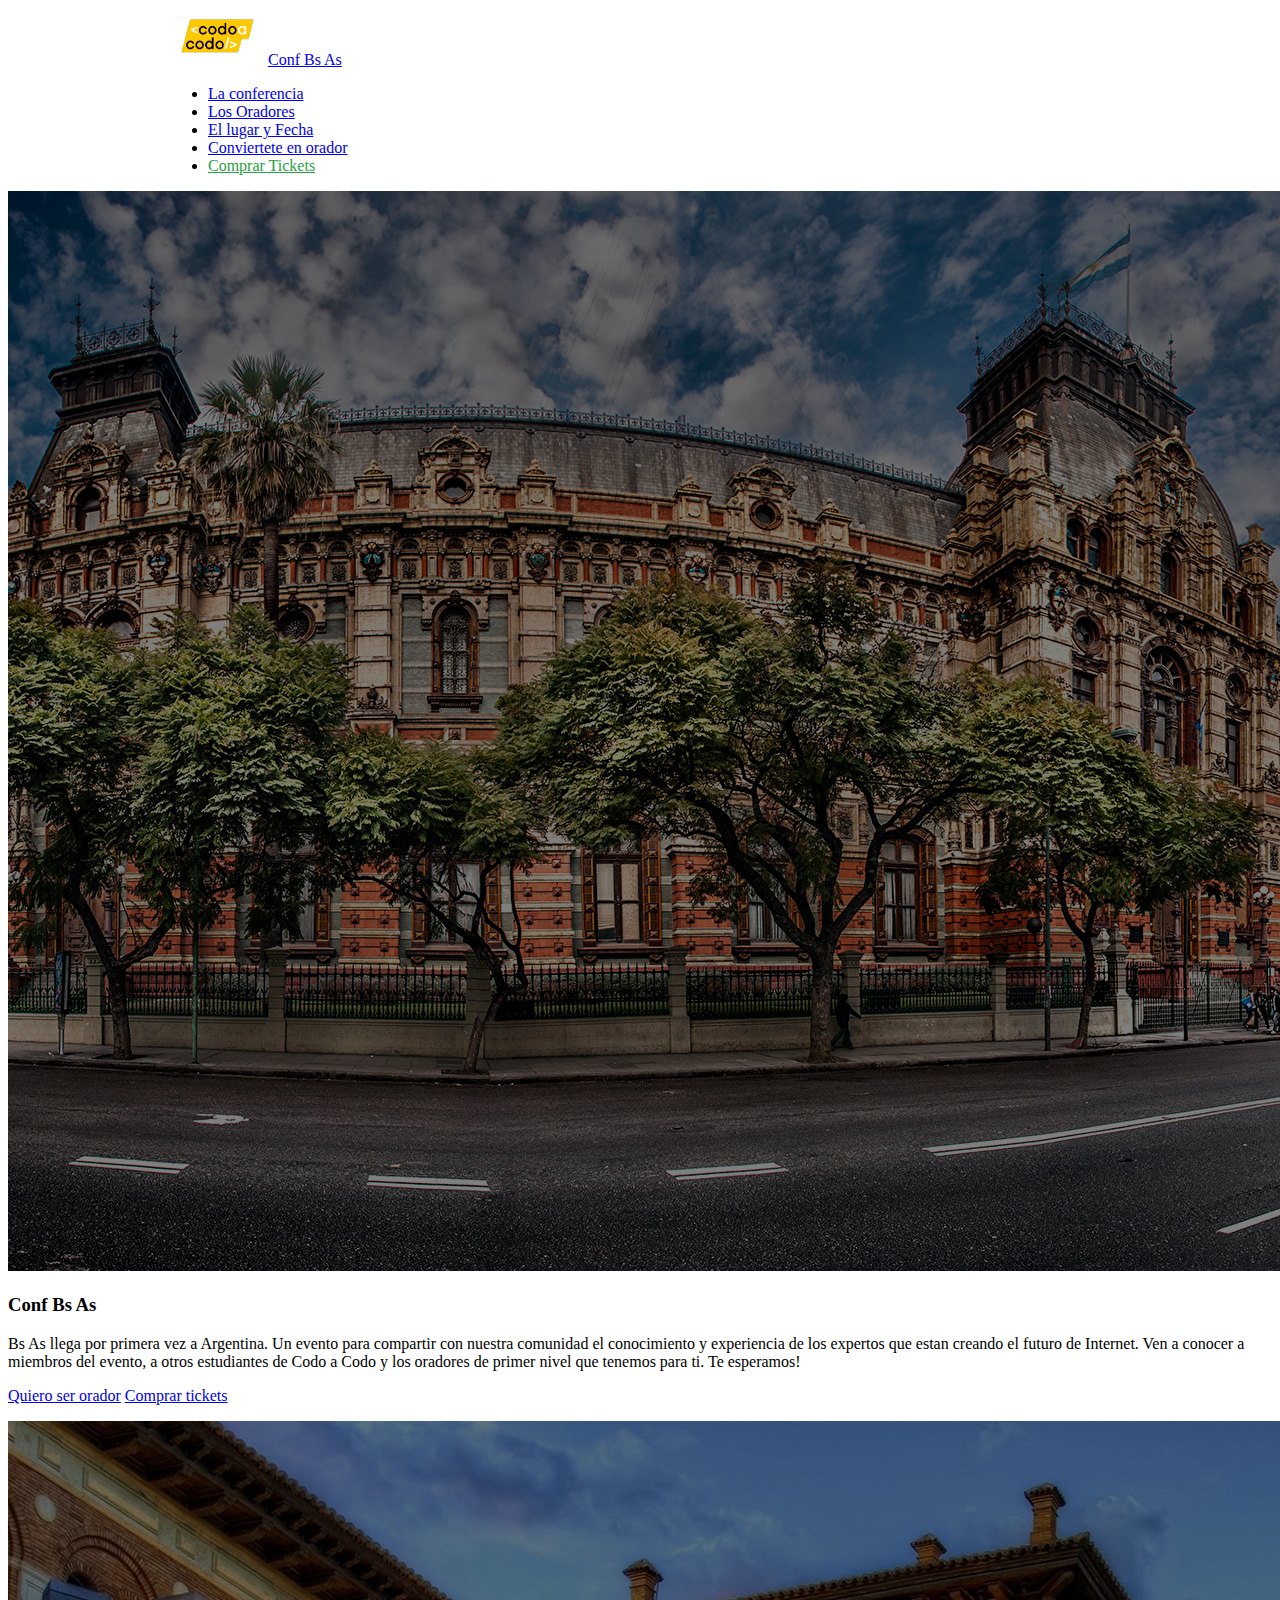
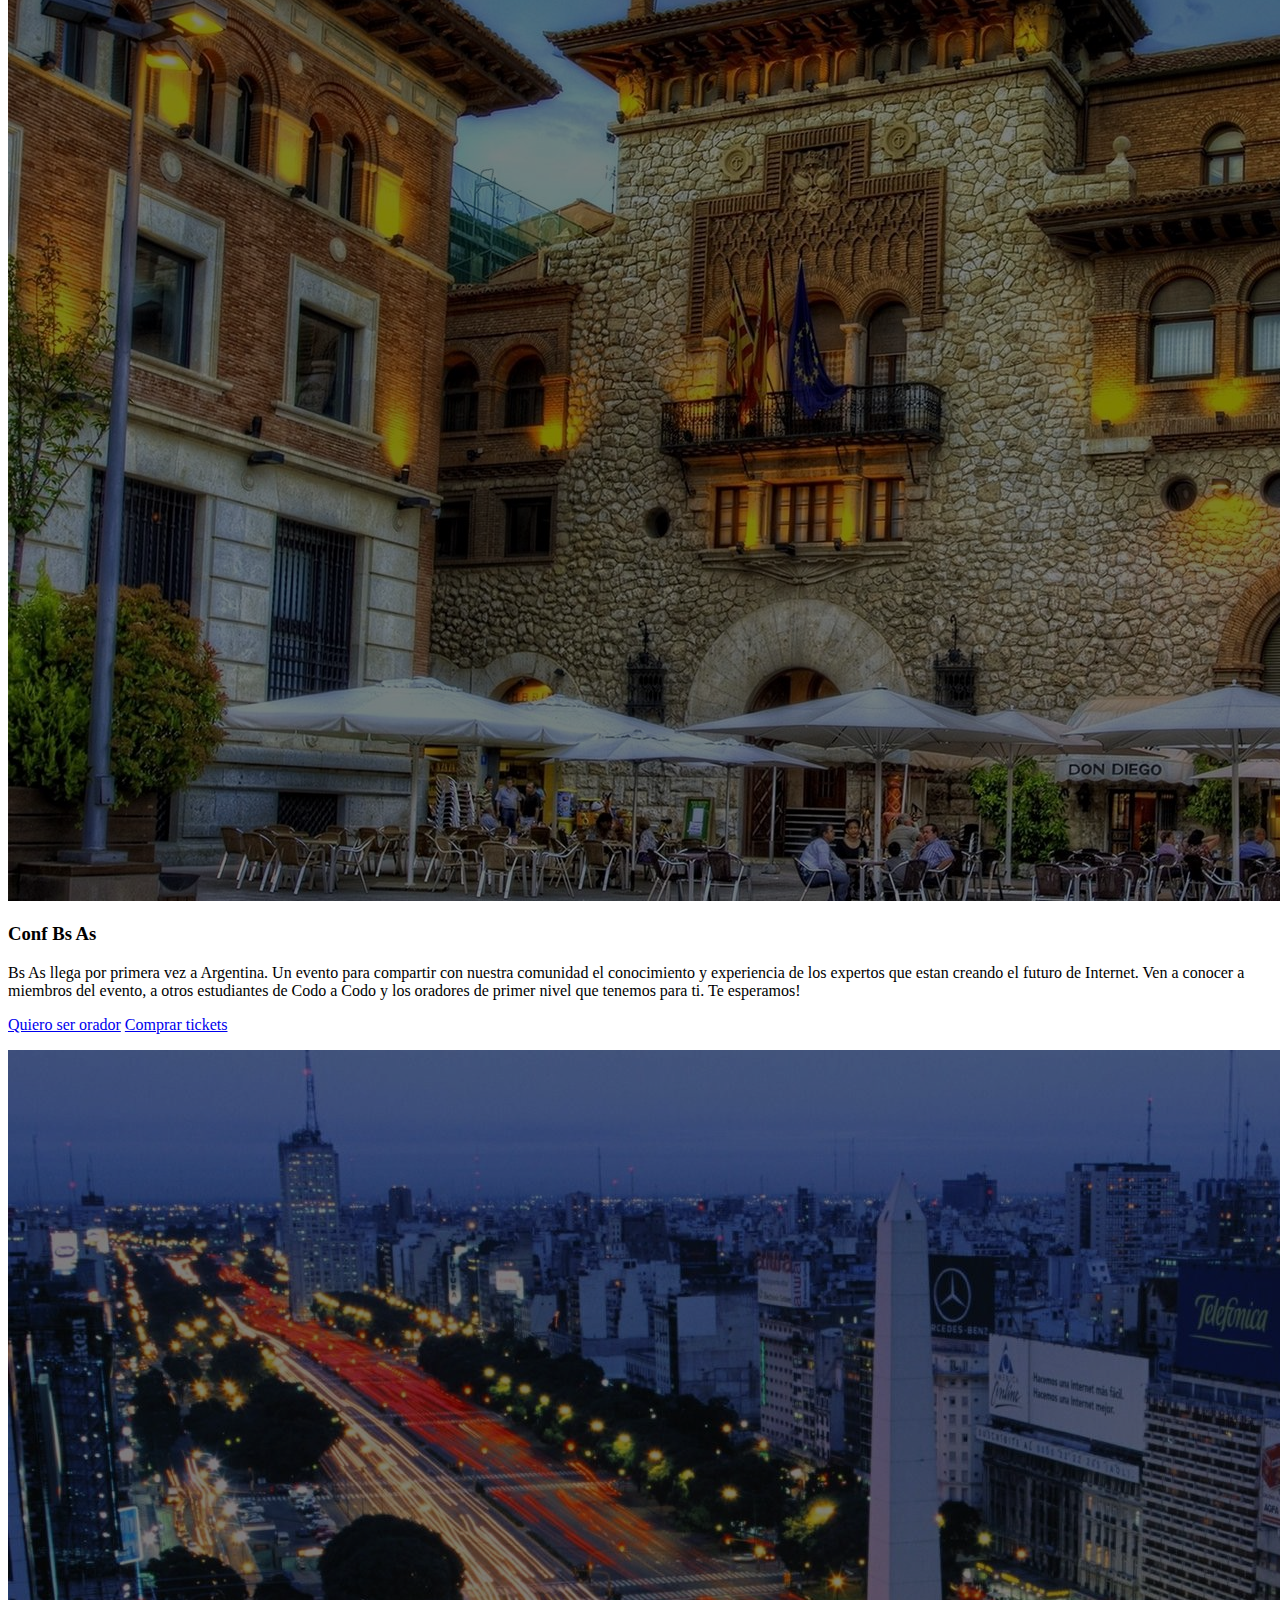
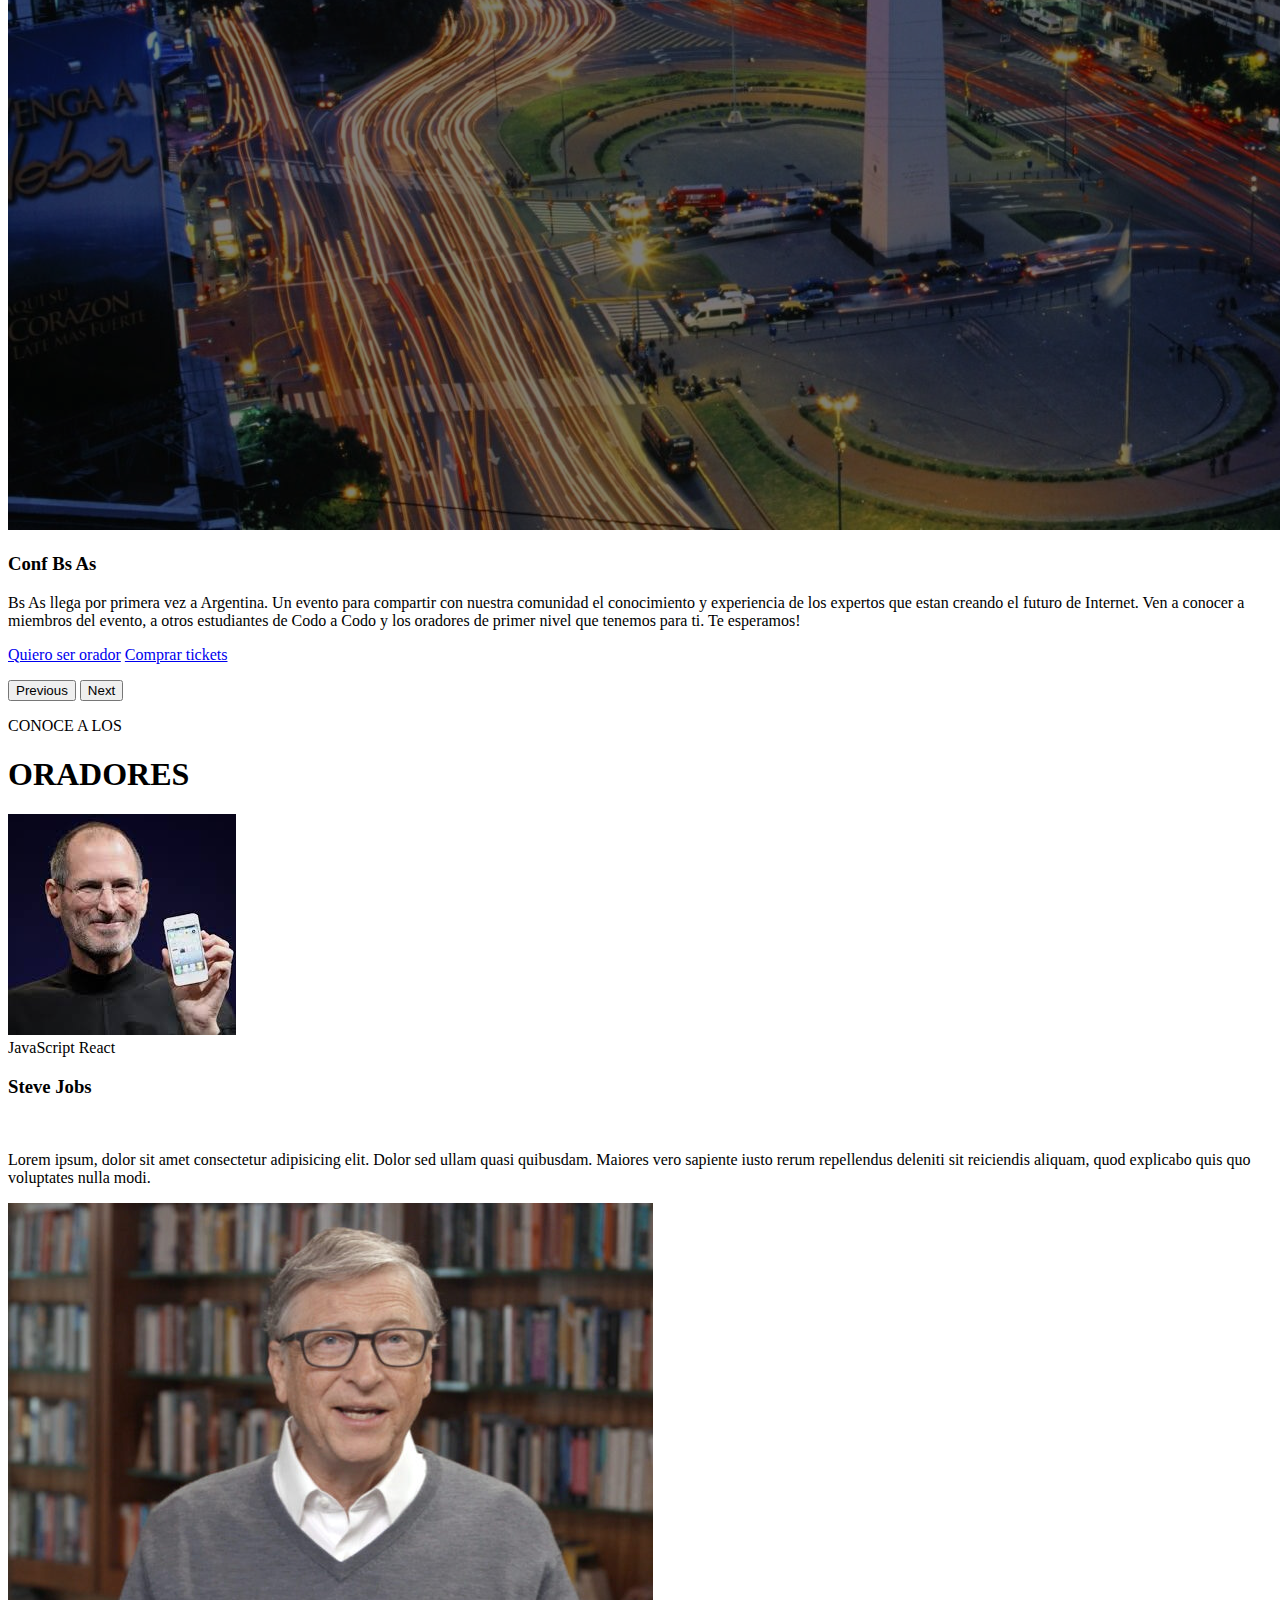
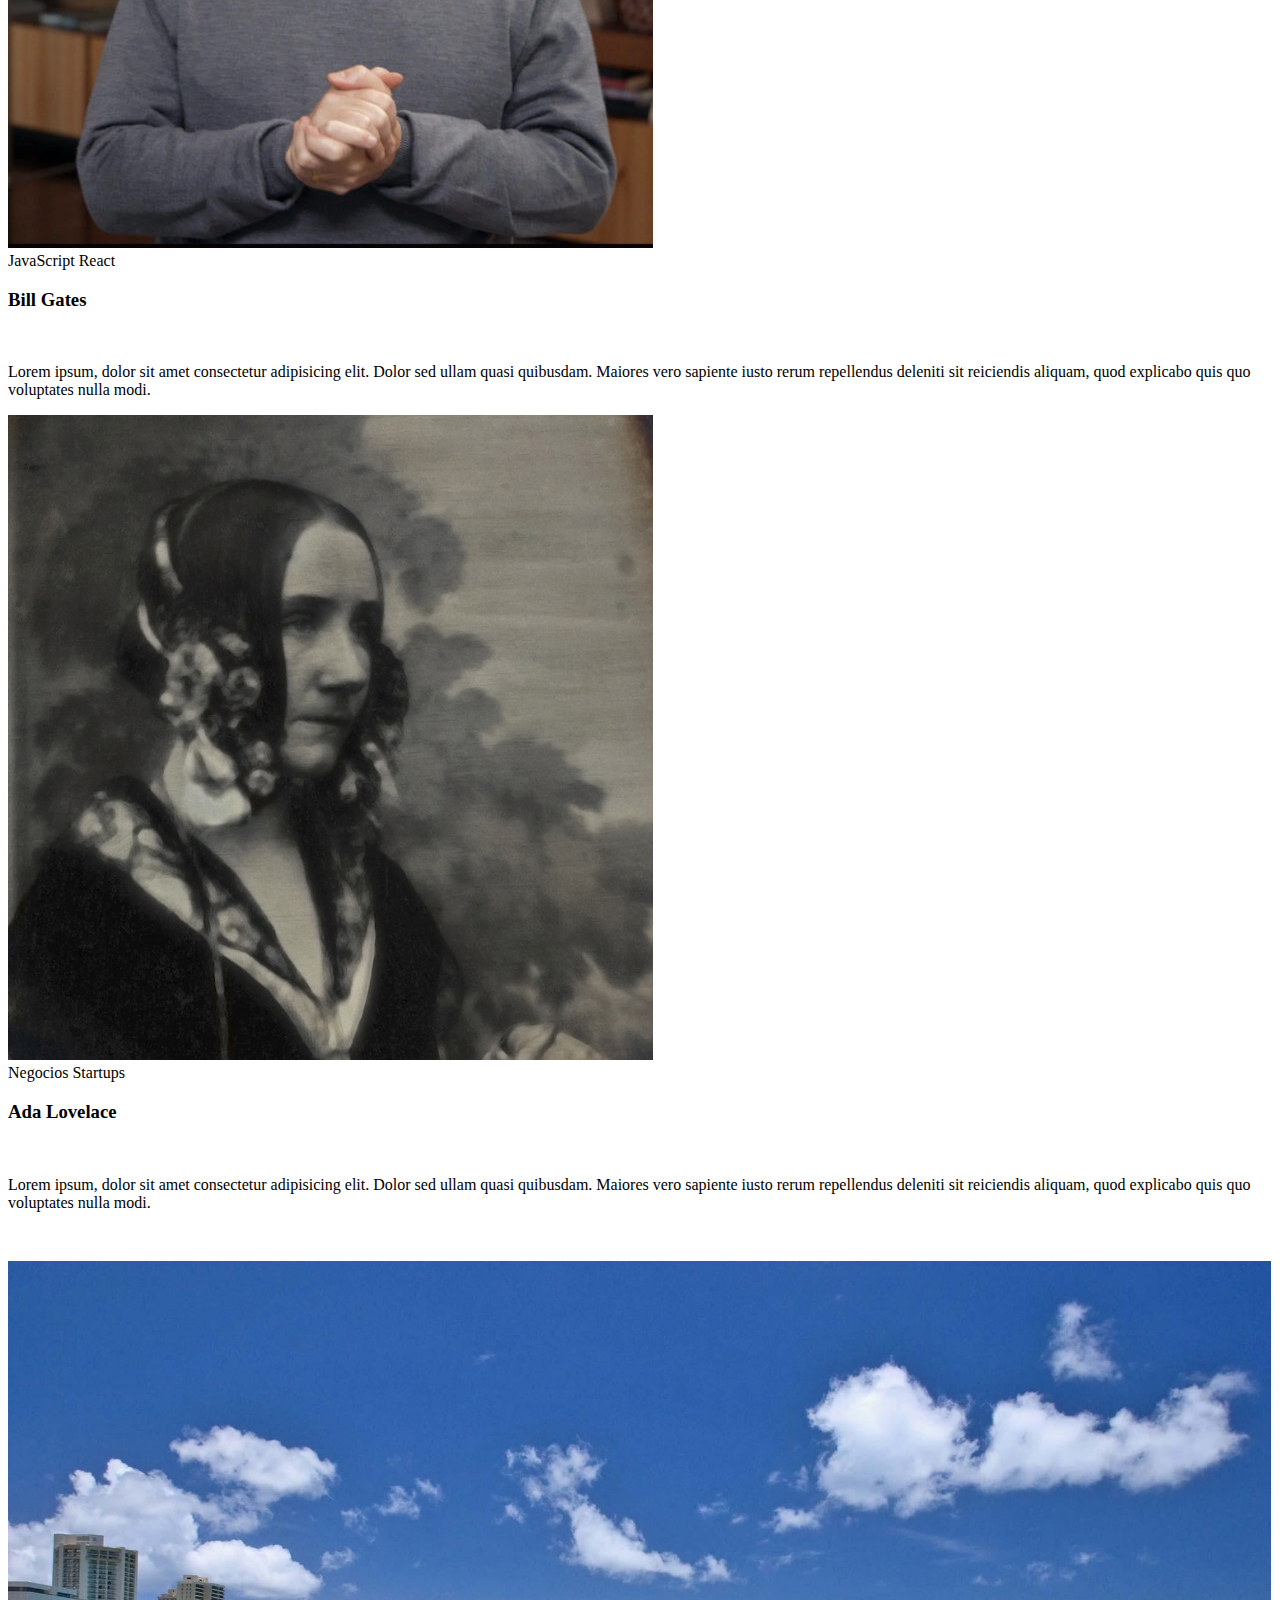
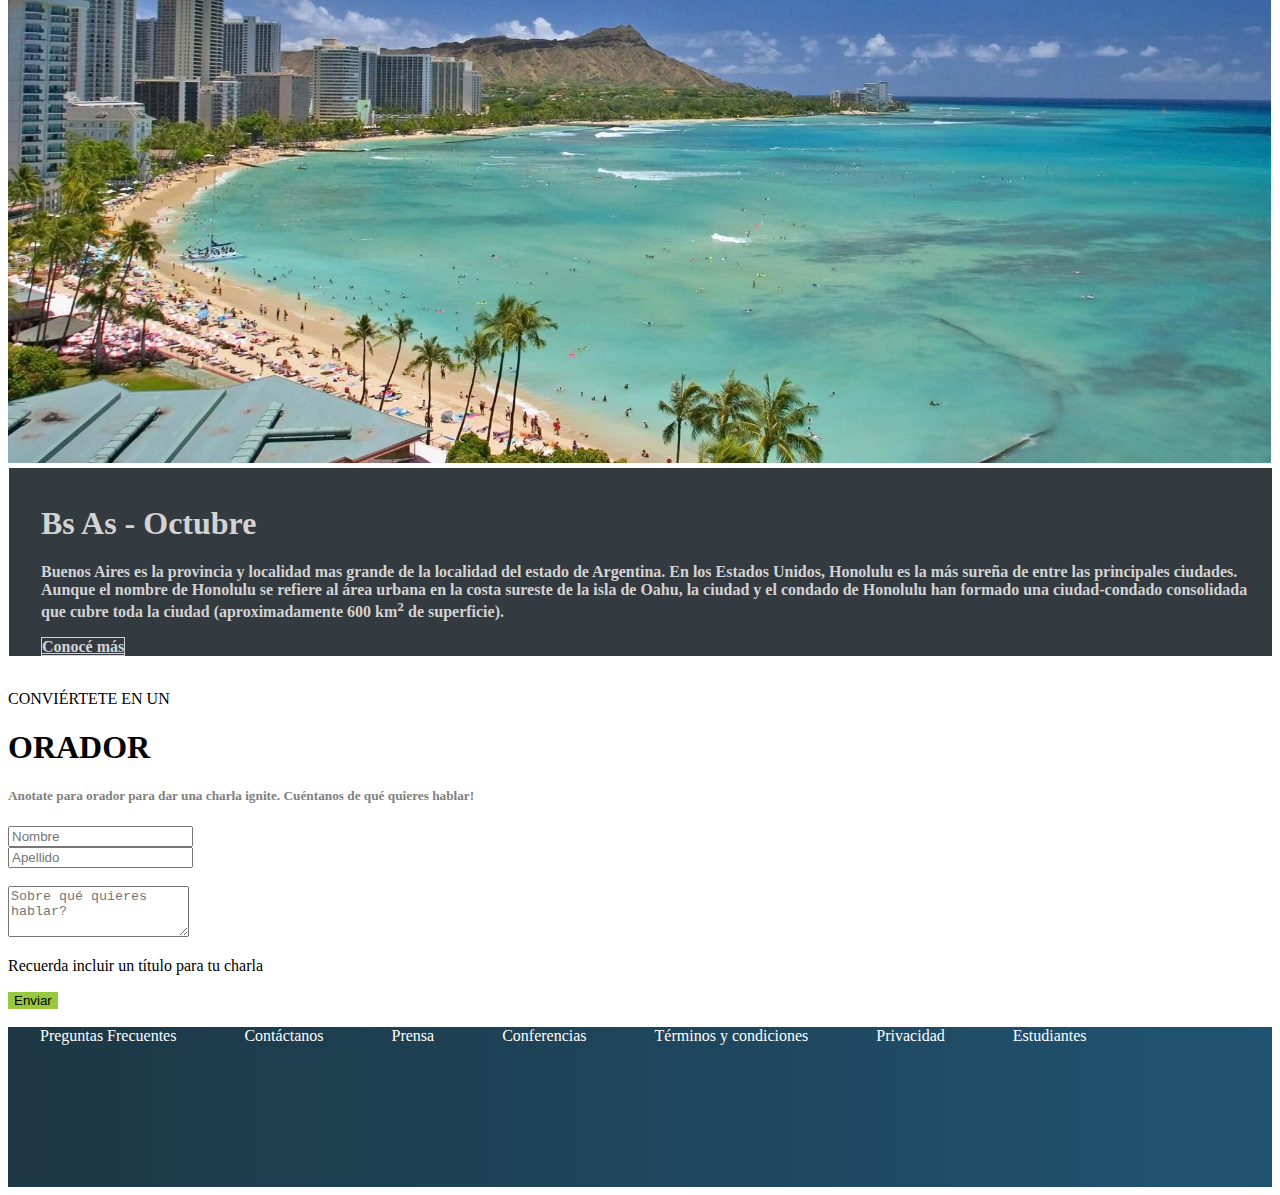
==== index.html @ a3c3f52b "tp integrador codo a codo" ====
<!DOCTYPE html>
<html lang="en">
<head>
    <meta charset="UTF-8">
    <meta http-equiv="X-UA-Compatible" content="IE=edge">
    <meta name="viewport" content="width=device-width, initial-scale=1.0">
    <title>Codo a Codo</title>
    <link href="https://cdn.jsdelivr.net/npm/bootstrap@5.2.1/dist/css/bootstrap.min.css" rel="stylesheet" integrity="sha384-iYQeCzEYFbKjA/T2uDLTpkwGzCiq6soy8tYaI1GyVh/UjpbCx/TYkiZhlZB6+fzT" crossorigin="anonymous">
    <link rel="stylesheet" href="css/style.css">
</head>
<body>
    <!-- Navbar -->
    <div id="barra">
        <nav class="navbar navbar-dark navbar-expand-lg bg-dark">

            <a class="navbar-brand" href="#">
                <img src="img/codoacodo.png">Conf Bs As                
            </a>                  
            
            <div class="ms-auto" id="navbarSupportedContent">
                <ul class="navbar-nav me-auto mb-2 mb-lg-0">
                    <li class="nav-item">
                        <a class="nav-link active" aria-current="page" href="#">La conferencia</a>
                    </li>
                    <li class="nav-item">
                        <a class="nav-link" href="#">Los Oradores</a>
                    </li>
                    <li class="nav-item">
                        <a class="nav-link" href="#">El lugar y Fecha</a>
                    </li>
                    <li class="nav-item">
                        <a class="nav-link" href="#">Conviertete en orador</a>
                    </li>
                    <li class="nav-item">
                        <a class="nav-link" href="#" id="boton_verde">Comprar Tickets</a>
                    </li>
                </ul>
            </div>

        </nav>
    </div>

<main>
    <!-- Carrousel -->
    <div id="carouselExampleControls" class="carousel slide" data-bs-ride="carousel">
        <div class="carousel-inner">
            <div class="carousel-item active">
                <img src="img/ba1.jpg" class="d-block w-100" alt="...">
                <div class="container">
                    <div class="carousel-caption text-end pb-5">
                        <div class="row">
                            <div class="col-lg-6 offset-lg-6">
                                <h3>Conf Bs As</h3>
                                <p>
                                    Bs As llega por primera vez a Argentina. Un evento para compartir con nuestra comunidad el 
                                    conocimiento y experiencia de los expertos que estan creando el futuro de Internet. Ven a 
                                    conocer a miembros del evento, a otros estudiantes de Codo a Codo y los oradores de primer
                                    nivel que tenemos para ti. Te esperamos!
                                </p>
                                <p>
                                    <a class="btn btn-outline-light mb-3" href="#form-orador">Quiero ser orador</a>
                                    <a class="btn btn-success ms-2 mb-3" href="#form-tickets">Comprar tickets</a>
                                </p>
                            </div>
                        </div>    
                    </div>
                </div>    
            </div>
        <div class="carousel-item">
            <img src="img/ba2.jpg" class="d-block w-100" alt="...">
            <div class="container">
                <div class="carousel-caption text-end pb-5">
                    <div class="row">
                        <div class="col-lg-6 offset-lg-6">
                            <h3>Conf Bs As</h3>
                            <p>
                                Bs As llega por primera vez a Argentina. Un evento para compartir con nuestra comunidad el 
                                conocimiento y experiencia de los expertos que estan creando el futuro de Internet. Ven a 
                                conocer a miembros del evento, a otros estudiantes de Codo a Codo y los oradores de primer
                                nivel que tenemos para ti. Te esperamos!
                            </p>
                            <p>
                                <a class="btn btn-outline-light mb-3" href="#form-orador">Quiero ser orador</a>
                                <a class="btn btn-success ms-2 mb-3" href="#form-tickets">Comprar tickets</a>
                            </p>
                        </div>
                    </div>    
                </div>
            </div>    
        </div>
        <div class="carousel-item">
            <img src="img/ba3.jpg" class="d-block w-100" alt="...">
            <div class="container">
                <div class="carousel-caption text-end pb-5">
                    <div class="row">
                        <div class="col-lg-7 offset-lg-6">
                            <h3>Conf Bs As</h3>
                            <p>
                                Bs As llega por primera vez a Argentina. Un evento para compartir con nuestra comunidad el 
                                conocimiento y experiencia de los expertos que estan creando el futuro de Internet. Ven a 
                                conocer a miembros del evento, a otros estudiantes de Codo a Codo y los oradores de primer
                                nivel que tenemos para ti. Te esperamos!
                            </p>
                            <p>
                                <a class="btn btn-outline-light mb-3" href="#form-orador">Quiero ser orador</a>
                                <a class="btn btn-success ms-2 mb-3" href="#form-tickets">Comprar tickets</a>
                            </p>
                        </div>
                    </div>    
                </div>
            </div>    
        </div>
        
        <!-- Botones para cambiar imagenes del carousel -->
        <button class="carousel-control-prev" type="button" data-bs-target="#carouselExampleControls" data-bs-slide="prev">
            <span class="carousel-control-prev-icon" aria-hidden="true"></span>
            <span class="visually-hidden">Previous</span>
          </button>
          <button class="carousel-control-next" type="button" data-bs-target="#carouselExampleControls" data-bs-slide="next">
            <span class="carousel-control-next-icon" aria-hidden="true"></span>
            <span class="visually-hidden">Next</span>
          </button>
    </div>

    <!-- Oradores -->
    <div class="oradores">
        <div class="text-center" id="titulo_oradores">
            <p fw-light>CONOCE A LOS</p>
            <h1>ORADORES</h1>
        </div>
    </div>


    <!-- Cards -->
    <div class="container">
        <div class="row" id="cards_oradores">
            <div class="col-sm-4">
                <div class="card">
                    <img src="img/steve.jpg" class="card-img-top" alt="...">
                    <div class="card-body">
                        <span class="badge text-bg-warning">JavaScript</span>
                        <span class="badge text-bg-info">React</span>
                        <h3>Steve Jobs</h3><br>
                        <p class="card-text">Lorem ipsum, dolor sit amet consectetur adipisicing elit. Dolor sed ullam quasi quibusdam. Maiores vero sapiente iusto rerum repellendus deleniti sit reiciendis aliquam, quod explicabo quis quo voluptates nulla modi.</p>
                    </div>
                </div>
            </div>
            <div class="col-sm-4">
                <div class="card">
                    <img src="img/bill.jpg" class="card-img-top" alt="...">
                    <div class="card-body">
                        <span class="badge text-bg-warning">JavaScript</span>
                        <span class="badge text-bg-info">React</span>
                        <h3>Bill Gates</h3><br>
                        <p class="card-text">Lorem ipsum, dolor sit amet consectetur adipisicing elit. Dolor sed ullam quasi quibusdam. Maiores vero sapiente iusto rerum repellendus deleniti sit reiciendis aliquam, quod explicabo quis quo voluptates nulla modi.</p>
                    </div>
                </div>
            </div>
            <div class="col-sm-4">
                <div class="card">
                    <img src="img/ada.jpeg" class="card-img-top" alt="...">
                    <div class="card-body">
                        <span class="badge text-bg-secondary">Negocios</span>
                        <span class="badge text-bg-danger">Startups</span>
                        <h3>Ada Lovelace</h3><br>
                        <p class="card-text">Lorem ipsum, dolor sit amet consectetur adipisicing elit. Dolor sed ullam quasi quibusdam. Maiores vero sapiente iusto rerum repellendus deleniti sit reiciendis aliquam, quod explicabo quis quo voluptates nulla modi.</p>
                    </div>
                </div>
            </div>
        </div>
    </div>
    
    
    
    
    <!-- Division de pantala Bs As Octubre -->
    <div class="container-fluid" id="honolulu">
        <div class="row">
            <div class="col-sm-6" id="imagen_honolulu">
                <img src="img/honolulu.jpg" width="100%" alt="">
            </div>

            <div class="col-sm-6" id="ba_octubre">
                <h1>Bs As - Octubre</h1>
                <p>Buenos Aires es la provincia y localidad mas grande de la localidad del estado de Argentina. En los Estados Unidos, Honolulu es la más sureña de entre las principales ciudades. Aunque el nombre de Honolulu se refiere al área urbana en la costa sureste de la isla de Oahu, la ciudad y el condado de Honolulu han formado una ciudad-condado consolidada que cubre toda la ciudad (aproximadamente 600 km<sup>2</sup> de superficie).</p>
                <a id="boton_octubre" href="#" class="btn btn-outline-secondary">Conocé más</button></a>
            </div>

        </div>
    </div>
    <br>


    <!-- Formulario Oradores -->
    <div class="container">
        <div class="oradores">
            <div class="text-center">
                <p class="fw-light">CONVIÉRTETE EN UN</p>
                <h1>ORADOR</h1>
                <h5 style="color: gray;">Anotate para orador para dar una charla ignite. Cuéntanos de qué quieres hablar!</h5>
            </div>
        </div>

        
        
        
        <div class="row">
            <form>
                <div class="input-group">
                    <div class="col-5">
                        <input type="email" class="form-control" id="form_nombre" placeholder="Nombre" pattern="">
                    </div>
                    <div class="col-5">
                        <input type="email" class="form-control" id="form_apellido" placeholder="Apellido" pattern="">
                    </div>
                </div>
               <br>
                <div class="col-10 mb-3">

                    <textarea class="form-control" id="exampleFormControlTextarea1" rows="3" placeholder="Sobre qué quieres hablar?"></textarea>
                    <p class="text-muted fw-lighter">Recuerda incluir un título para tu charla</p>
                </div>
            
                <div class="col-10 d-grid gap-2">
                    <button id="boton_form" class="btn btn-success btn-lg" type="button">Enviar</button>                
                </div>
                 
            </form>
        </div>
    </div>
    <br>

  <footer class="footer text-center" >
    <div class="container" id="footer_opciones">  
            <div class="contenido_footer">
            <a href="#">Preguntas Frecuentes</a>
            <a href="#">Contáctanos</a>
            <a href="#">Prensa</a>
            <a href="#">Conferencias</a>
            <a href="#">Términos y condiciones</a>
            <a href="#">Privacidad</a>
            <a href="#">Estudiantes</a>
            </div>
    </div>

</main>


<!-- Footer -->


<!-- JavaScript Bundle with Popper -->
<script 
src="https://cdn.jsdelivr.net/npm/bootstrap@5.2.1/dist/js/bootstrap.bundle.min.js" integrity="sha384-u1OknCvxWvY5kfmNBILK2hRnQC3Pr17a+RTT6rIHI7NnikvbZlHgTPOOmMi466C8" crossorigin="anonymous">
</script>
</body>
</html>
---- css/style.css ----
.carousel-item img {
    filter: brightness(50%);
}

#titulo_oradores p h5{
    color:gray;
    padding-top: 1rem;
}

.navbar {
    padding-left: 10rem;
    padding-right: 10rem;
}

.navbar-brand img {
    width: 100px;
}

#boton_verde {
    color: #25a342;
}

#honolulu {

    padding-left: 0;
    margin-left: 0;
    margin-top: 3rem;

}

#ba_octubre {
    background-color: #333a40;
    color: lightgray;
    padding-top: 1rem;
    font-weight:600;
    padding-left: 2rem;
    border-left: 1px solid white;
    border-top: 1px solid white;
}

#imagen_honolulu {

    padding-right: 0;
    border-right: 1px solid white;
    border-top: 1px solid white;
}

#boton_octubre {
    color: lightgray;
    border: 1px solid lightgray;
}



form {
    margin: auto;
}

#boton_form {
    background-color: #96c93e;
    border: none;
}

/* #form_nombre {
    margin-right: 1rem;
}

#form_apellido {
    margin-left: 1rem;
} */
/* Created with https://www.css-gradient.com */
.footer {
    background: #1D3744;
    background: -webkit-linear-gradient(left, #1D3744, #205371);
    background: -moz-linear-gradient(left, #1D3744, #205371);
    background: linear-gradient(to right, #1D3744, #205371);
    color: white;
    padding-bottom: 5rem;
    height: 5rem;
    margin-top: 2rem;
    bottom: 0;
    width: 100%;
    margin: auto;

}

#footer_opciones a{
    color: white;
    text-decoration: none;
    padding: 2rem 2rem 2rem 2rem;
    margin-top: 10rem;
}

.contenido_footer {
    padding-top: 2 rem;
}
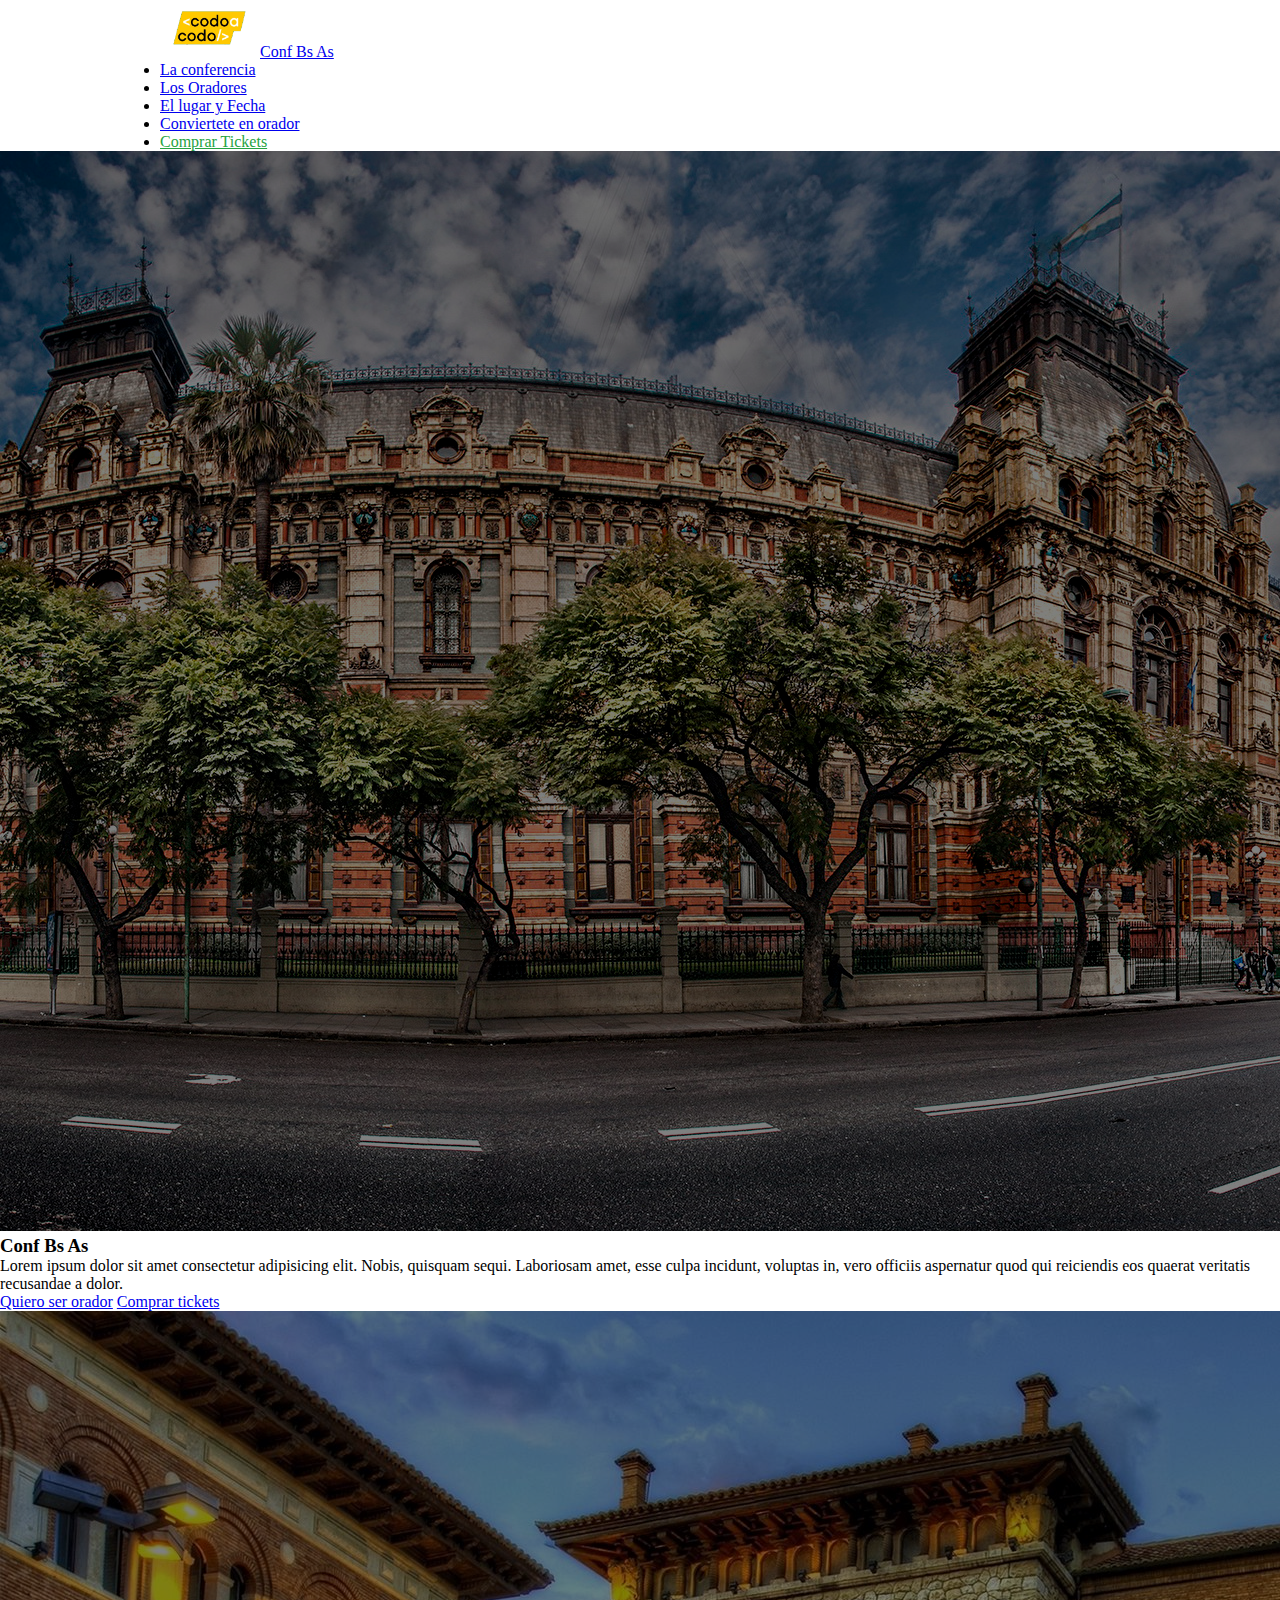
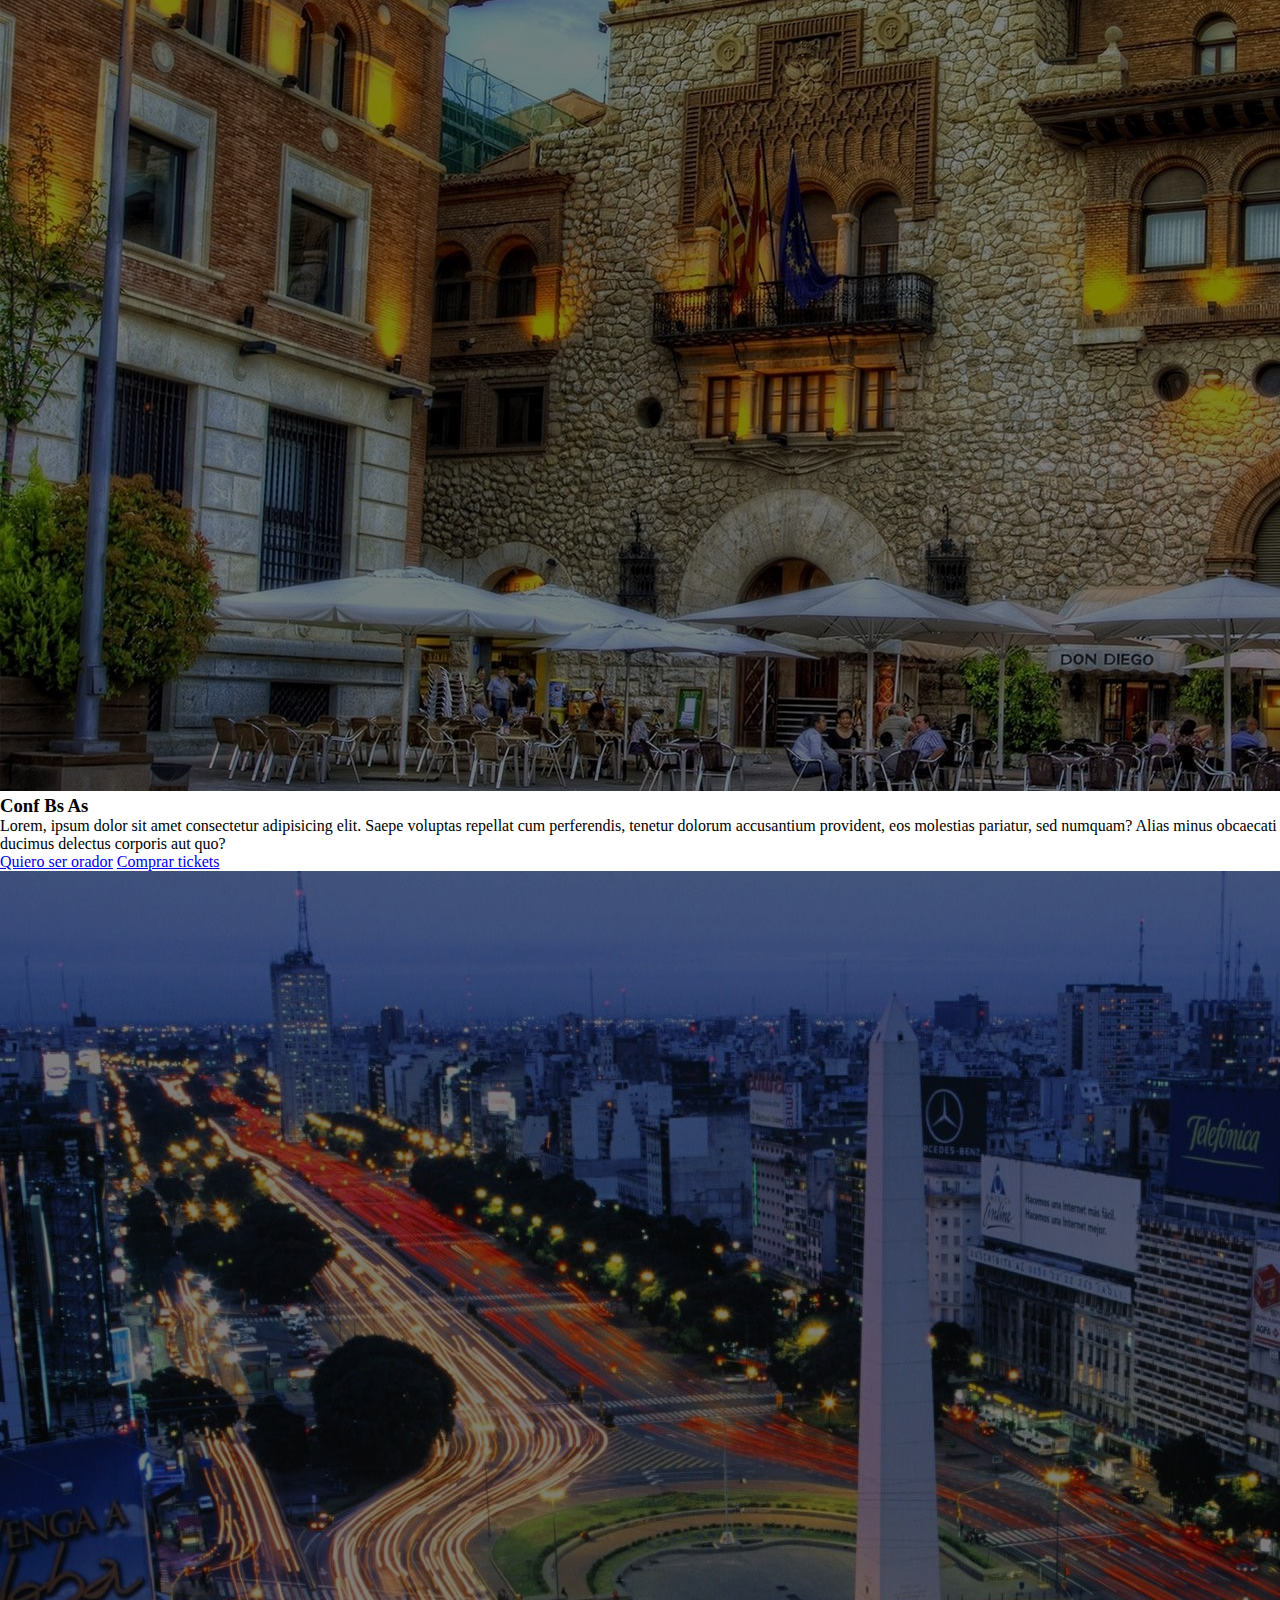
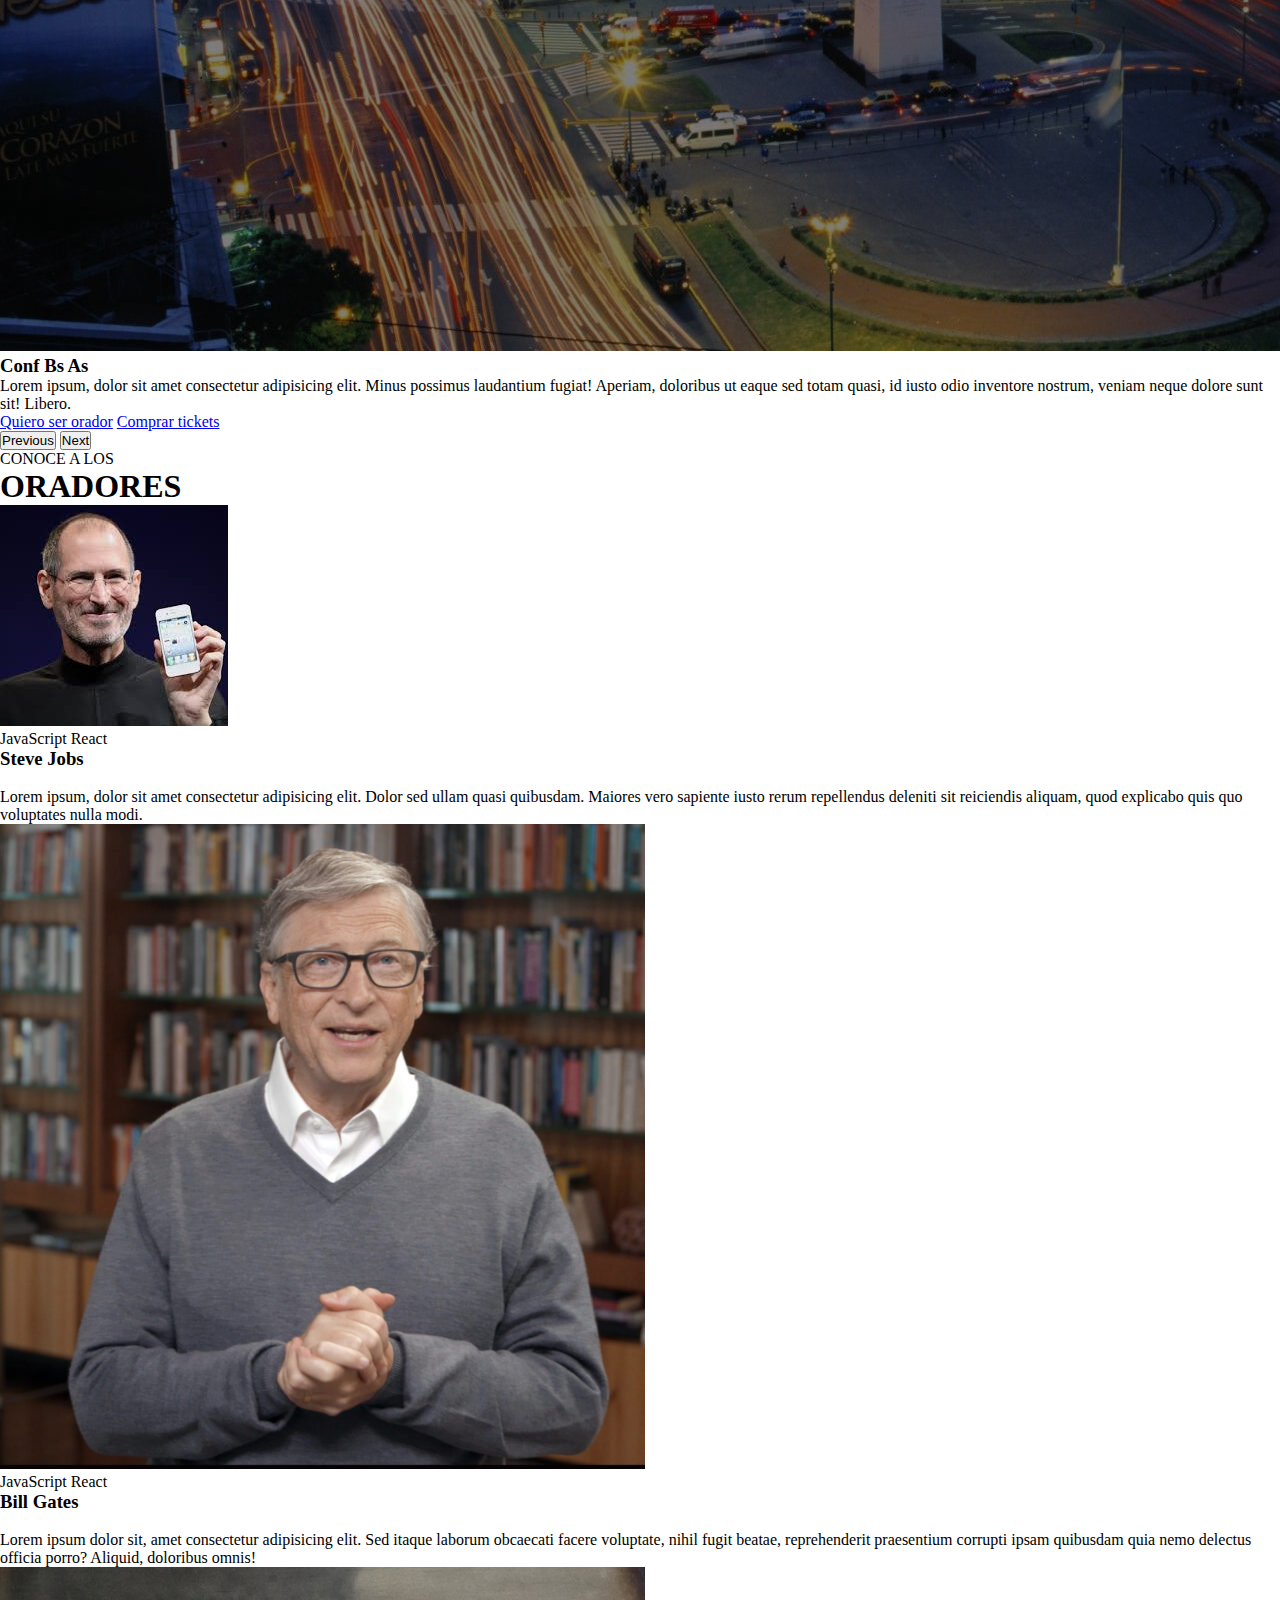
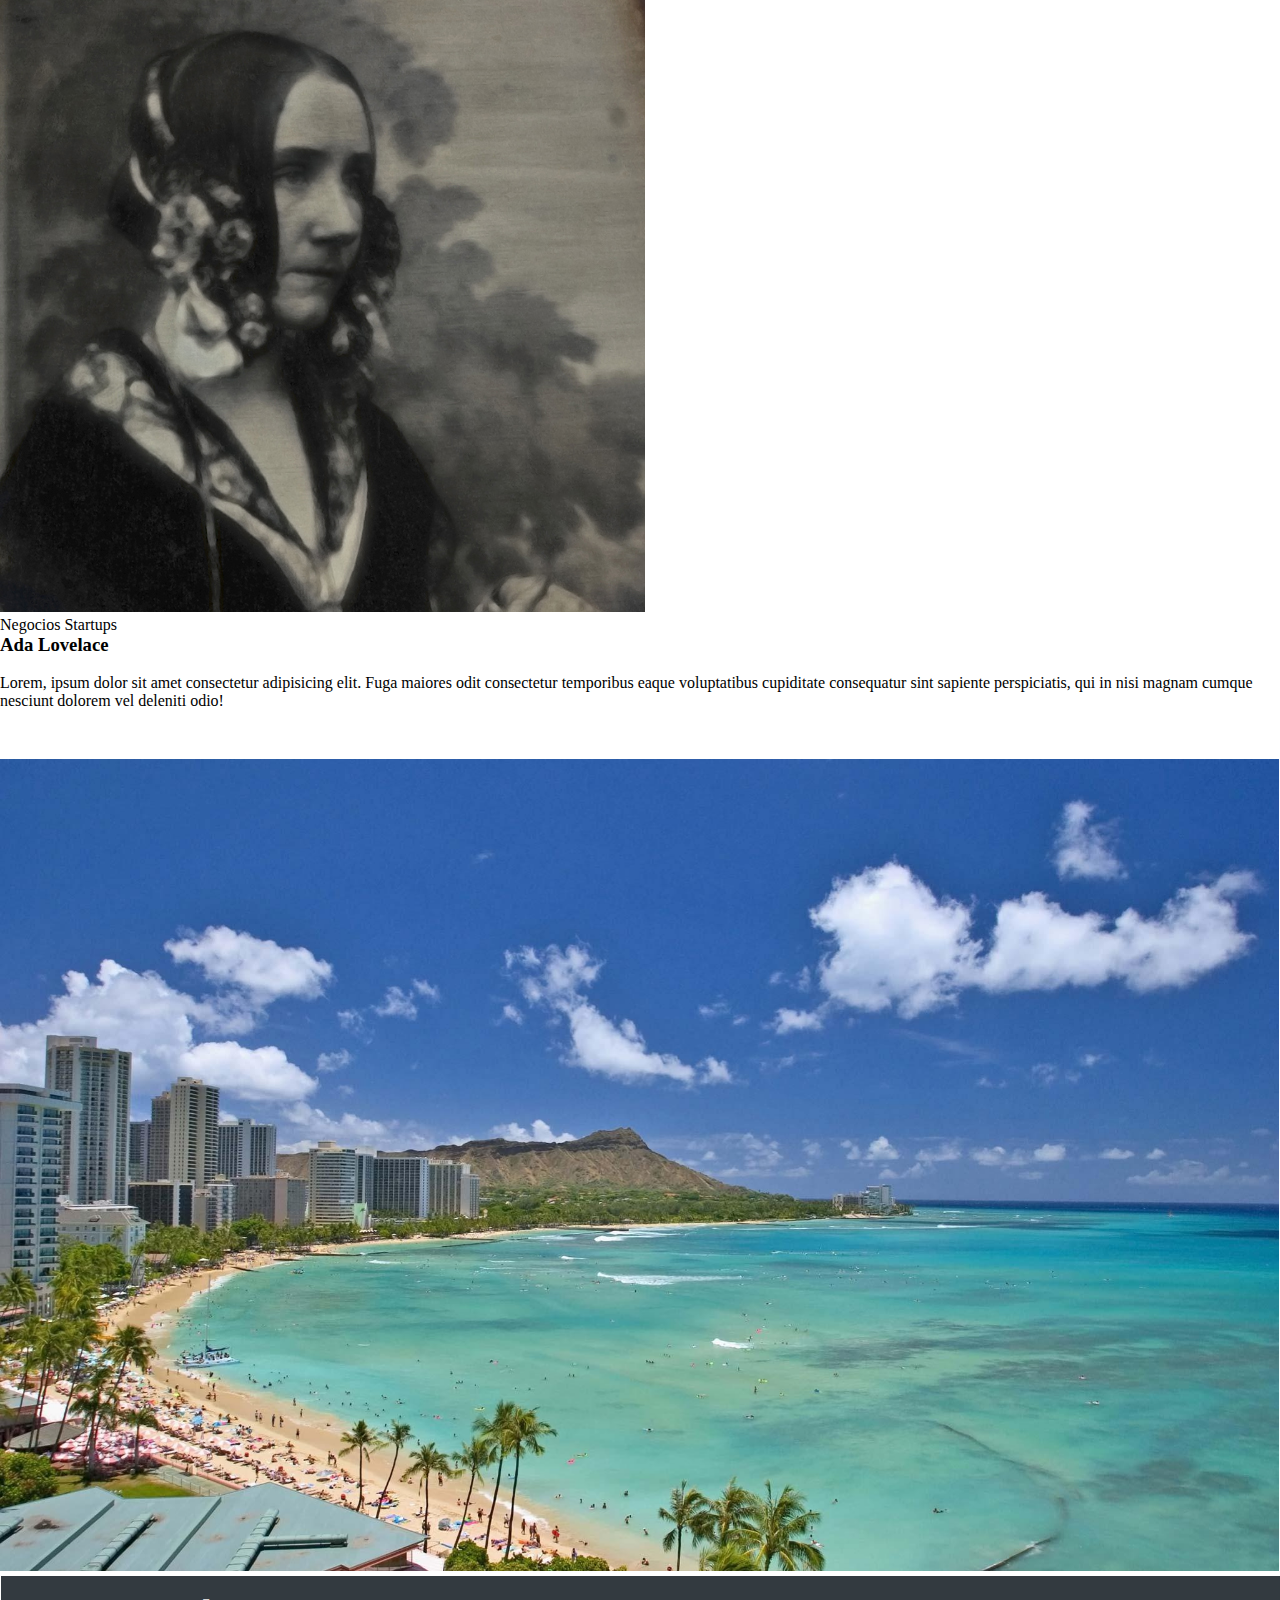
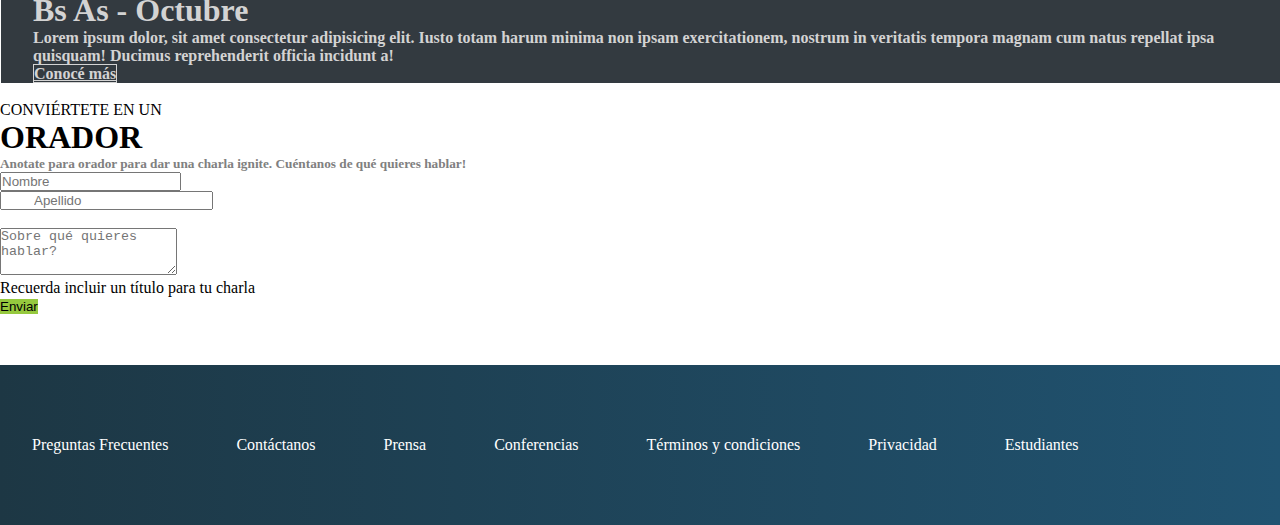
==== commit e3913c9b: "centered footbar items; js folder" ====
--- a/index.html
+++ b/index.html
@@ -40,22 +40,43 @@
         </nav>
     </div>
 
-<main>
-    <!-- Carrousel -->
-    <div id="carouselExampleControls" class="carousel slide" data-bs-ride="carousel">
-        <div class="carousel-inner">
-            <div class="carousel-item active">
-                <img src="img/ba1.jpg" class="d-block w-100" alt="...">
+    <main>
+        <!-- Carrousel -->
+        <div id="carouselExampleControls" class="carousel slide" data-bs-ride="carousel">
+            <div class="carousel-inner">
+                <div class="carousel-item active">
+                    <img src="img/ba1.jpg" class="d-block w-100">
+                    <div class="container">
+                        <div class="carousel-caption text-end pb-5">
+                            <div class="row">
+                                <div class="col-lg-6 offset-lg-6">
+                                    <h3>Conf Bs As</h3>
+                                    <p>
+                                        Lorem ipsum dolor sit amet consectetur adipisicing elit. Nobis, quisquam sequi. 
+                                        Laboriosam amet, esse culpa incidunt, voluptas in, 
+                                        vero officiis aspernatur quod qui reiciendis eos quaerat veritatis recusandae a dolor.
+                                    </p>
+                                    <p>
+                                        <a class="btn btn-outline-light mb-3" href="#form-orador">Quiero ser orador</a>
+                                        <a class="btn btn-success ms-2 mb-3" href="#form-tickets">Comprar tickets</a>
+                                    </p>
+                                </div>
+                            </div>    
+                        </div>
+                    </div>    
+                </div>
+            </div>    
+            <div class="carousel-item">
+                <img src="img/ba2.jpg" class="d-block w-100">
                 <div class="container">
                     <div class="carousel-caption text-end pb-5">
                         <div class="row">
                             <div class="col-lg-6 offset-lg-6">
                                 <h3>Conf Bs As</h3>
                                 <p>
-                                    Bs As llega por primera vez a Argentina. Un evento para compartir con nuestra comunidad el 
-                                    conocimiento y experiencia de los expertos que estan creando el futuro de Internet. Ven a 
-                                    conocer a miembros del evento, a otros estudiantes de Codo a Codo y los oradores de primer
-                                    nivel que tenemos para ti. Te esperamos!
+                                    Lorem, ipsum dolor sit amet consectetur adipisicing elit. Saepe voluptas repellat cum perferendis, 
+                                    tenetur dolorum accusantium provident, eos molestias pariatur, sed numquam? 
+                                    Alias minus obcaecati ducimus delectus corporis aut quo?
                                 </p>
                                 <p>
                                     <a class="btn btn-outline-light mb-3" href="#form-orador">Quiero ser orador</a>
@@ -66,193 +87,181 @@
                     </div>
                 </div>    
             </div>
-        <div class="carousel-item">
-            <img src="img/ba2.jpg" class="d-block w-100" alt="...">
-            <div class="container">
-                <div class="carousel-caption text-end pb-5">
-                    <div class="row">
-                        <div class="col-lg-6 offset-lg-6">
-                            <h3>Conf Bs As</h3>
-                            <p>
-                                Bs As llega por primera vez a Argentina. Un evento para compartir con nuestra comunidad el 
-                                conocimiento y experiencia de los expertos que estan creando el futuro de Internet. Ven a 
-                                conocer a miembros del evento, a otros estudiantes de Codo a Codo y los oradores de primer
-                                nivel que tenemos para ti. Te esperamos!
+            <div class="carousel-item">
+                <img src="img/ba3.jpg" class="d-block w-100">
+                <div class="container">
+                    <div class="carousel-caption text-end pb-5">
+                        <div class="row">
+                            <div class="col-lg-7 offset-lg-6">
+                                <h3>Conf Bs As</h3>
+                                <p>
+                                    Lorem ipsum, dolor sit amet consectetur adipisicing elit. Minus possimus laudantium fugiat!
+                                    Aperiam, doloribus ut eaque sed totam quasi, id iusto odio inventore nostrum, veniam neque dolore sunt sit!
+                                    Libero.
+                                </p>
+                                <p>
+                                    <a class="btn btn-outline-light mb-3" href="#form-orador">Quiero ser orador</a>
+                                    <a class="btn btn-success ms-2 mb-3" href="#form-tickets">Comprar tickets</a>
+                                </p>
+                            </div>
+                        </div>    
+                    </div>
+                </div>    
+            </div>
+            
+            <!-- Botones para cambiar imagenes del carousel -->
+            <button class="carousel-control-prev" type="button" data-bs-target="#carouselExampleControls" data-bs-slide="prev">
+                <span class="carousel-control-prev-icon" aria-hidden="true"></span>
+                <span class="visually-hidden">Previous</span>
+            </button>
+            <button class="carousel-control-next" type="button" data-bs-target="#carouselExampleControls" data-bs-slide="next">
+                <span class="carousel-control-next-icon" aria-hidden="true"></span>
+                <span class="visually-hidden">Next</span>
+            </button>
+        </div>
+
+        <!-- Oradores -->
+        <div class="oradores">
+            <div class="text-center" id="titulo_oradores">
+                <p>CONOCE A LOS</p>
+                <h1>ORADORES</h1>
+            </div>
+        </div>
+
+        <!-- Cards -->
+        <div class="container">
+            <div class="row" id="cards_oradores">
+                <div class="col-sm-4">
+                    <div class="card">
+                        <img src="img/steve.jpg" class="card-img-top">
+                        <div class="card-body">
+                            <span class="badge text-bg-warning">JavaScript</span>
+                            <span class="badge text-bg-info">React</span>
+                            <h3>Steve Jobs</h3><br>
+                            <p class="card-text">
+                                Lorem ipsum, dolor sit amet consectetur adipisicing elit. Dolor sed ullam quasi quibusdam. 
+                                Maiores vero sapiente iusto rerum repellendus deleniti sit reiciendis aliquam, 
+                                quod explicabo quis quo voluptates nulla modi.
                             </p>
-                            <p>
-                                <a class="btn btn-outline-light mb-3" href="#form-orador">Quiero ser orador</a>
-                                <a class="btn btn-success ms-2 mb-3" href="#form-tickets">Comprar tickets</a>
+                        </div>
+                    </div>
+                </div>
+                <div class="col-sm-4">
+                    <div class="card">
+                        <img src="img/bill.jpg" class="card-img-top">
+                        <div class="card-body">
+                            <span class="badge text-bg-warning">JavaScript</span>
+                            <span class="badge text-bg-info">React</span>
+                            <h3>Bill Gates</h3><br>
+                            <p class="card-text">
+                                Lorem ipsum dolor sit, amet consectetur adipisicing elit. Sed itaque laborum obcaecati facere voluptate, 
+                                nihil fugit beatae, reprehenderit praesentium corrupti ipsam quibusdam quia nemo delectus officia porro? 
+                                Aliquid, doloribus omnis!
                             </p>
                         </div>
-                    </div>    
-                </div>
-            </div>    
-        </div>
-        <div class="carousel-item">
-            <img src="img/ba3.jpg" class="d-block w-100" alt="...">
-            <div class="container">
-                <div class="carousel-caption text-end pb-5">
-                    <div class="row">
-                        <div class="col-lg-7 offset-lg-6">
-                            <h3>Conf Bs As</h3>
-                            <p>
-                                Bs As llega por primera vez a Argentina. Un evento para compartir con nuestra comunidad el 
-                                conocimiento y experiencia de los expertos que estan creando el futuro de Internet. Ven a 
-                                conocer a miembros del evento, a otros estudiantes de Codo a Codo y los oradores de primer
-                                nivel que tenemos para ti. Te esperamos!
+                    </div>
+                </div>
+                <div class="col-sm-4">
+                    <div class="card">
+                        <img src="img/ada.jpeg" class="card-img-top">
+                        <div class="card-body">
+                            <span class="badge text-bg-secondary">Negocios</span>
+                            <span class="badge text-bg-danger">Startups</span>
+                            <h3>Ada Lovelace</h3><br>
+                            <p class="card-text">
+                                Lorem, ipsum dolor sit amet consectetur adipisicing elit. 
+                                Fuga maiores odit consectetur temporibus eaque voluptatibus cupiditate consequatur sint sapiente perspiciatis, 
+                                qui in nisi magnam cumque nesciunt dolorem vel deleniti odio!
                             </p>
-                            <p>
-                                <a class="btn btn-outline-light mb-3" href="#form-orador">Quiero ser orador</a>
-                                <a class="btn btn-success ms-2 mb-3" href="#form-tickets">Comprar tickets</a>
-                            </p>
-                        </div>
-                    </div>    
-                </div>
-            </div>    
+                        </div>
+                    </div>
+                </div>
+            </div>
         </div>
         
-        <!-- Botones para cambiar imagenes del carousel -->
-        <button class="carousel-control-prev" type="button" data-bs-target="#carouselExampleControls" data-bs-slide="prev">
-            <span class="carousel-control-prev-icon" aria-hidden="true"></span>
-            <span class="visually-hidden">Previous</span>
-          </button>
-          <button class="carousel-control-next" type="button" data-bs-target="#carouselExampleControls" data-bs-slide="next">
-            <span class="carousel-control-next-icon" aria-hidden="true"></span>
-            <span class="visually-hidden">Next</span>
-          </button>
-    </div>
-
-    <!-- Oradores -->
-    <div class="oradores">
-        <div class="text-center" id="titulo_oradores">
-            <p fw-light>CONOCE A LOS</p>
-            <h1>ORADORES</h1>
-        </div>
-    </div>
-
-
-    <!-- Cards -->
-    <div class="container">
-        <div class="row" id="cards_oradores">
-            <div class="col-sm-4">
-                <div class="card">
-                    <img src="img/steve.jpg" class="card-img-top" alt="...">
-                    <div class="card-body">
-                        <span class="badge text-bg-warning">JavaScript</span>
-                        <span class="badge text-bg-info">React</span>
-                        <h3>Steve Jobs</h3><br>
-                        <p class="card-text">Lorem ipsum, dolor sit amet consectetur adipisicing elit. Dolor sed ullam quasi quibusdam. Maiores vero sapiente iusto rerum repellendus deleniti sit reiciendis aliquam, quod explicabo quis quo voluptates nulla modi.</p>
-                    </div>
-                </div>
-            </div>
-            <div class="col-sm-4">
-                <div class="card">
-                    <img src="img/bill.jpg" class="card-img-top" alt="...">
-                    <div class="card-body">
-                        <span class="badge text-bg-warning">JavaScript</span>
-                        <span class="badge text-bg-info">React</span>
-                        <h3>Bill Gates</h3><br>
-                        <p class="card-text">Lorem ipsum, dolor sit amet consectetur adipisicing elit. Dolor sed ullam quasi quibusdam. Maiores vero sapiente iusto rerum repellendus deleniti sit reiciendis aliquam, quod explicabo quis quo voluptates nulla modi.</p>
-                    </div>
-                </div>
-            </div>
-            <div class="col-sm-4">
-                <div class="card">
-                    <img src="img/ada.jpeg" class="card-img-top" alt="...">
-                    <div class="card-body">
-                        <span class="badge text-bg-secondary">Negocios</span>
-                        <span class="badge text-bg-danger">Startups</span>
-                        <h3>Ada Lovelace</h3><br>
-                        <p class="card-text">Lorem ipsum, dolor sit amet consectetur adipisicing elit. Dolor sed ullam quasi quibusdam. Maiores vero sapiente iusto rerum repellendus deleniti sit reiciendis aliquam, quod explicabo quis quo voluptates nulla modi.</p>
-                    </div>
-                </div>
-            </div>
-        </div>
-    </div>
-    
-    
-    
-    
-    <!-- Division de pantala Bs As Octubre -->
-    <div class="container-fluid" id="honolulu">
-        <div class="row">
-            <div class="col-sm-6" id="imagen_honolulu">
-                <img src="img/honolulu.jpg" width="100%" alt="">
-            </div>
-
-            <div class="col-sm-6" id="ba_octubre">
-                <h1>Bs As - Octubre</h1>
-                <p>Buenos Aires es la provincia y localidad mas grande de la localidad del estado de Argentina. En los Estados Unidos, Honolulu es la más sureña de entre las principales ciudades. Aunque el nombre de Honolulu se refiere al área urbana en la costa sureste de la isla de Oahu, la ciudad y el condado de Honolulu han formado una ciudad-condado consolidada que cubre toda la ciudad (aproximadamente 600 km<sup>2</sup> de superficie).</p>
-                <a id="boton_octubre" href="#" class="btn btn-outline-secondary">Conocé más</button></a>
-            </div>
-
-        </div>
-    </div>
-    <br>
-
-
-    <!-- Formulario Oradores -->
-    <div class="container">
-        <div class="oradores">
-            <div class="text-center">
-                <p class="fw-light">CONVIÉRTETE EN UN</p>
-                <h1>ORADOR</h1>
-                <h5 style="color: gray;">Anotate para orador para dar una charla ignite. Cuéntanos de qué quieres hablar!</h5>
-            </div>
-        </div>
-
-        
-        
-        
-        <div class="row">
-            <form>
-                <div class="input-group">
-                    <div class="col-5">
-                        <input type="email" class="form-control" id="form_nombre" placeholder="Nombre" pattern="">
-                    </div>
-                    <div class="col-5">
-                        <input type="email" class="form-control" id="form_apellido" placeholder="Apellido" pattern="">
-                    </div>
-                </div>
-               <br>
-                <div class="col-10 mb-3">
-
-                    <textarea class="form-control" id="exampleFormControlTextarea1" rows="3" placeholder="Sobre qué quieres hablar?"></textarea>
-                    <p class="text-muted fw-lighter">Recuerda incluir un título para tu charla</p>
-                </div>
-            
-                <div class="col-10 d-grid gap-2">
-                    <button id="boton_form" class="btn btn-success btn-lg" type="button">Enviar</button>                
-                </div>
-                 
-            </form>
-        </div>
-    </div>
-    <br>
-
-  <footer class="footer text-center" >
+        <!-- Division de pantala Bs As Octubre -->
+        <div class="container-fluid" id="honolulu">
+            <div class="row">
+                <div class="col-sm-6" id="imagen_honolulu">
+                    <img src="img/honolulu.jpg" width="100%" alt="">
+                </div>
+
+                <div class="col-sm-6" id="ba_octubre">
+                    <h1>Bs As - Octubre</h1>
+                    <p>
+                        Lorem ipsum dolor, sit amet consectetur adipisicing elit. 
+                        Iusto totam harum minima non ipsam exercitationem, 
+                        nostrum in veritatis tempora magnam cum natus repellat ipsa quisquam! 
+                        Ducimus reprehenderit officia incidunt a!
+                    </p>
+                    <a id="boton_octubre" href="#" class="btn btn-outline-secondary">Conocé más</button></a>
+                </div>
+
+            </div>
+        </div>
+        <br>
+
+        <!-- Formulario Oradores -->
+        <div class="container">
+            <div class="oradores">
+                <div class="text-center">
+                    <p class="fw-light">CONVIÉRTETE EN UN</p>
+                    <h1>ORADOR</h1>
+                    <h5 style="color: gray;">Anotate para orador para dar una charla ignite. Cuéntanos de qué quieres hablar!</h5>
+                </div>
+            </div>
+
+            
+            
+            
+            <div class="row">
+                <form>
+                    <div class="input-group">
+                        <div class="col-5">
+                            <input type="text" class="form-control" id="form_nombre" placeholder="Nombre" pattern="">
+                        </div>
+                        <div class="col-5">
+                            <input type="text" class="form-control" id="form_apellido" placeholder="Apellido" pattern="">
+                        </div>
+                    </div>
+                <br>
+                    <div class="col-10 mb-3">
+
+                        <textarea class="form-control" id="exampleFormControlTextarea1" rows="3" placeholder="Sobre qué quieres hablar?"></textarea>
+                        <p class="text-muted fw-lighter">Recuerda incluir un título para tu charla</p>
+                    </div>
+                
+                    <div class="col-10 d-grid gap-2">
+                        <button id="boton_form" class="btn btn-success btn-lg" type="button">Enviar</button>                
+                    </div>
+                    
+                </form>
+            </div>
+        </div>
+        <br>
+    </main>
+
+    <!-- Footer -->
+    <footer class="footer" >
     <div class="container" id="footer_opciones">  
             <div class="contenido_footer">
-            <a href="#">Preguntas Frecuentes</a>
-            <a href="#">Contáctanos</a>
-            <a href="#">Prensa</a>
-            <a href="#">Conferencias</a>
-            <a href="#">Términos y condiciones</a>
-            <a href="#">Privacidad</a>
-            <a href="#">Estudiantes</a>
+                <a href="#">Preguntas Frecuentes</a>
+                <a href="#">Contáctanos</a>
+                <a href="#">Prensa</a>
+                <a href="#">Conferencias</a>
+                <a href="#">Términos y condiciones</a>
+                <a href="#">Privacidad</a>
+                <a href="#">Estudiantes</a>
             </div>
     </div>
-
-</main>
-
-
-<!-- Footer -->
-
-
-<!-- JavaScript Bundle with Popper -->
-<script 
-src="https://cdn.jsdelivr.net/npm/bootstrap@5.2.1/dist/js/bootstrap.bundle.min.js" integrity="sha384-u1OknCvxWvY5kfmNBILK2hRnQC3Pr17a+RTT6rIHI7NnikvbZlHgTPOOmMi466C8" crossorigin="anonymous">
-</script>
+    </footer>
+
+
+
+
+
+ <!-- bootstrap js -->
+  <script src="https://cdn.jsdelivr.net/npm/bootstrap@5.2.1/dist/js/bootstrap.bundle.min.js" integrity="sha384-u1OknCvxWvY5kfmNBILK2hRnQC3Pr17a+RTT6rIHI7NnikvbZlHgTPOOmMi466C8" crossorigin="anonymous"></script>
 </body>
 </html>
 
--- a/css/style.css
+++ b/css/style.css
@@ -1,6 +1,17 @@
+* {
+    margin: 0;
+    padding: 0;
+}
 
 .carousel-item img {
     filter: brightness(50%);
+}
+
+.carousel-item {
+
+    background-size: cover;
+    background-position: center center;       
+
 }
 
 #titulo_oradores p h5{
@@ -57,31 +68,29 @@
     margin: auto;
 }
 
+#form_apellido {
+    padding-left: 2rem;
+}
+
 #boton_form {
     background-color: #96c93e;
     border: none;
 }
 
-/* #form_nombre {
-    margin-right: 1rem;
-}
 
-#form_apellido {
-    margin-left: 1rem;
-} */
-/* Created with https://www.css-gradient.com */
+
 .footer {
+    /* Created with https://www.css-gradient.com */    
     background: #1D3744;
     background: -webkit-linear-gradient(left, #1D3744, #205371);
     background: -moz-linear-gradient(left, #1D3744, #205371);
     background: linear-gradient(to right, #1D3744, #205371);
-    color: white;
+        
     padding-bottom: 5rem;
     height: 5rem;
     margin-top: 2rem;
-    bottom: 0;
-    width: 100%;
-    margin: auto;
+    display: flex;
+    align-items: center;
 
 }
 
@@ -90,8 +99,10 @@
     text-decoration: none;
     padding: 2rem 2rem 2rem 2rem;
     margin-top: 10rem;
+    
+    
 }
-
+ 
 .contenido_footer {
-    padding-top: 2 rem;
+    padding-top: 5rem;
 }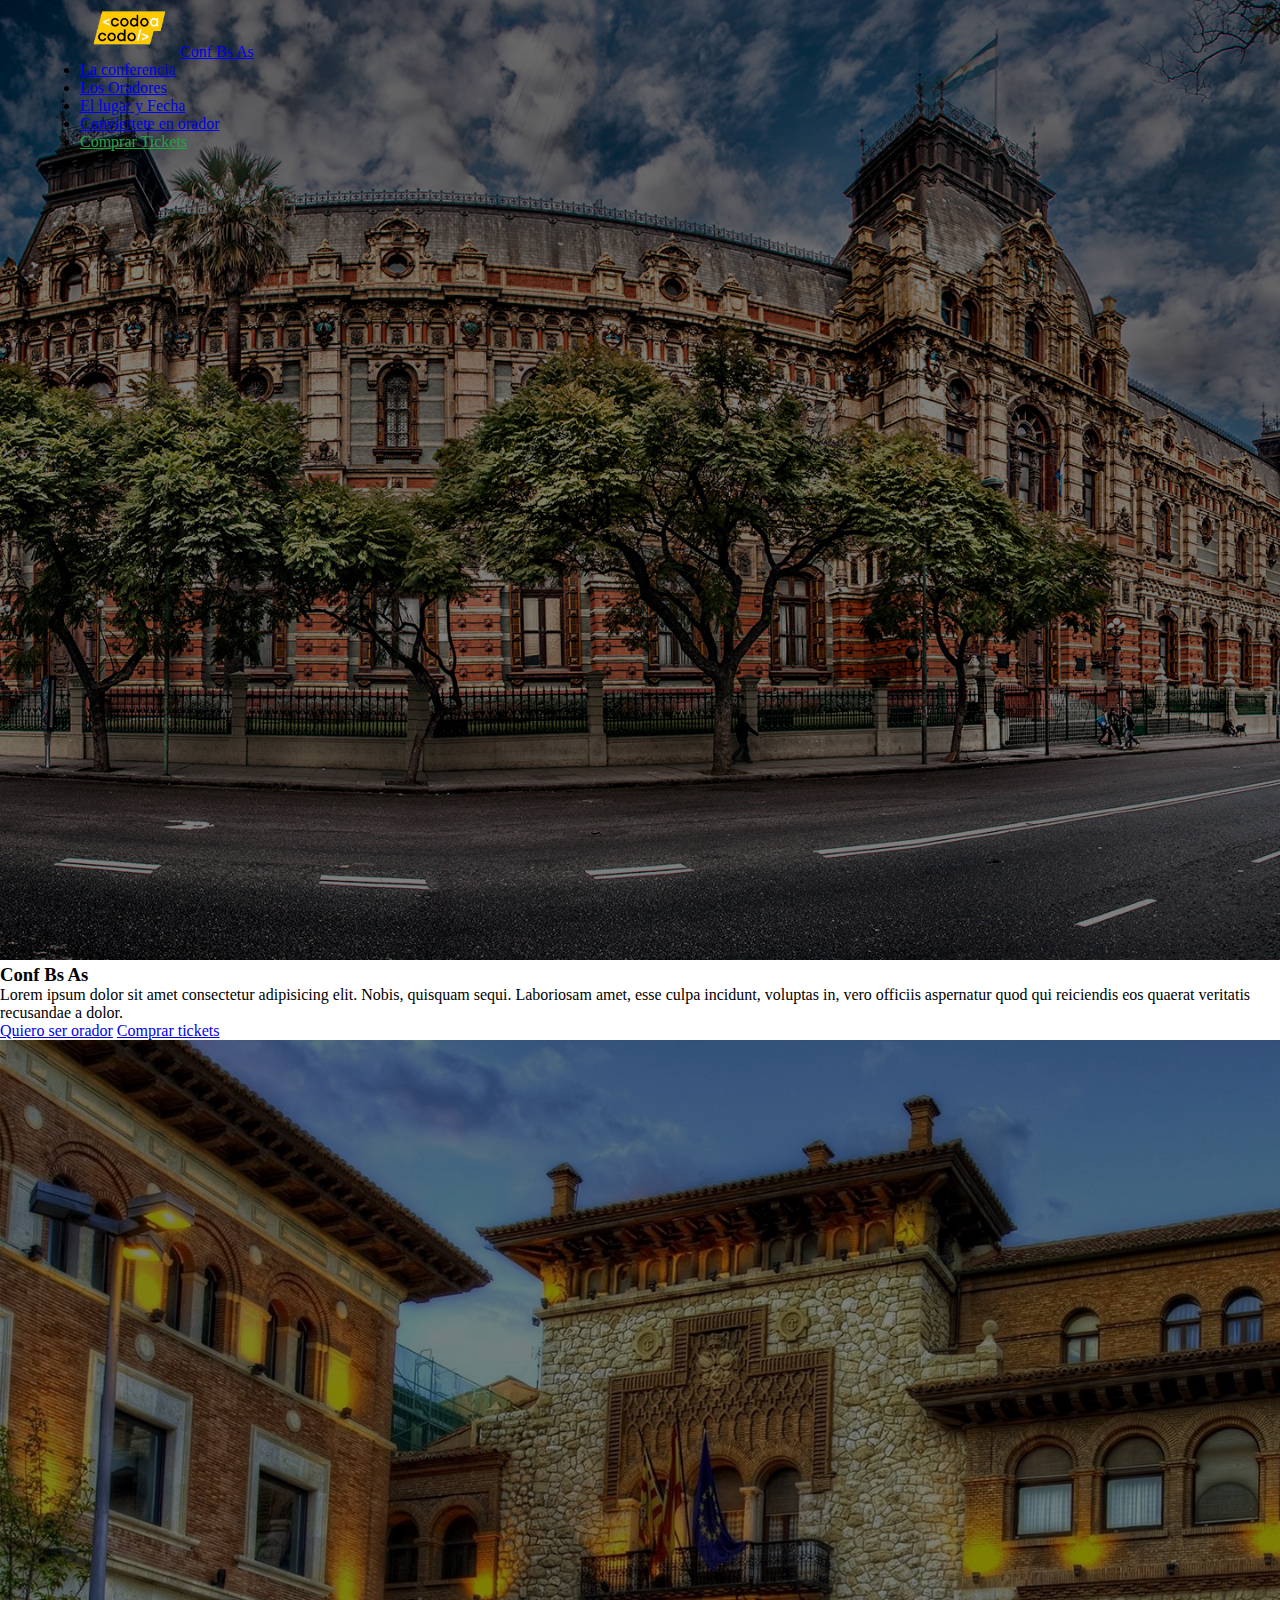
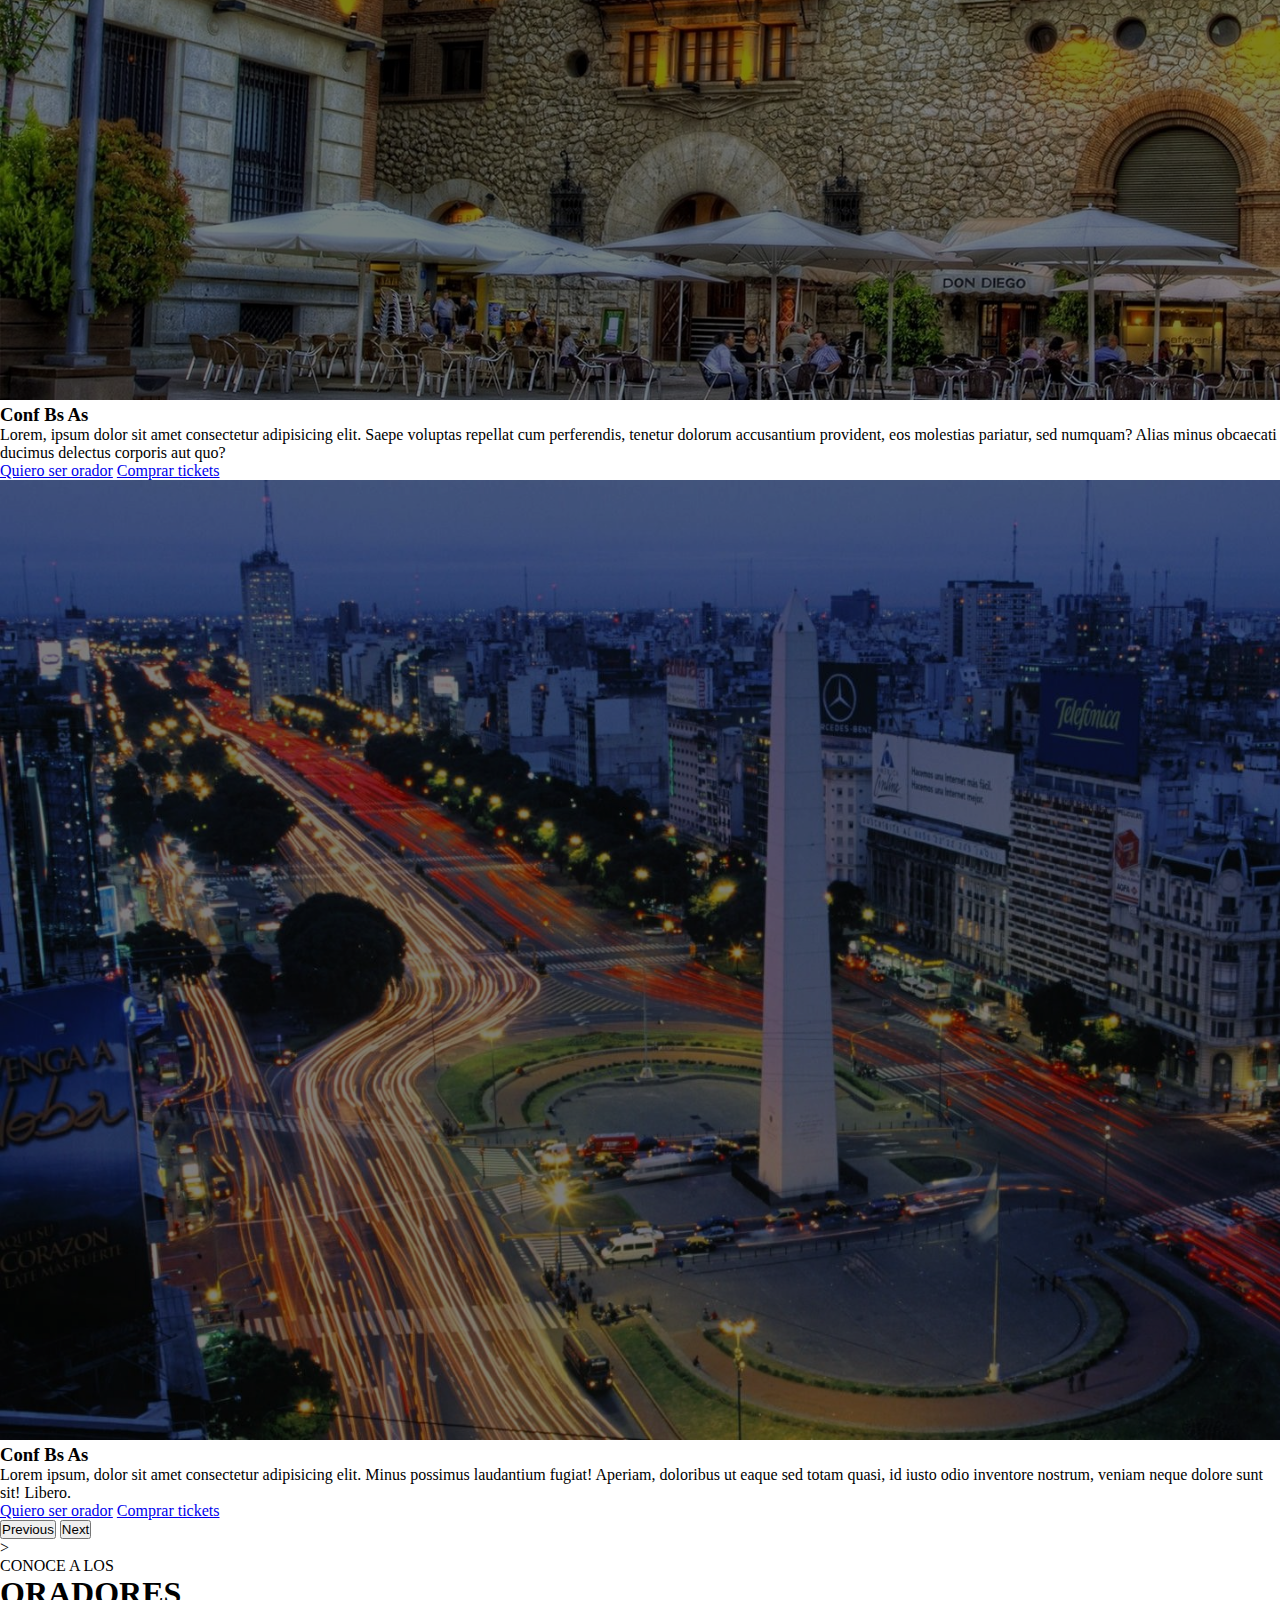
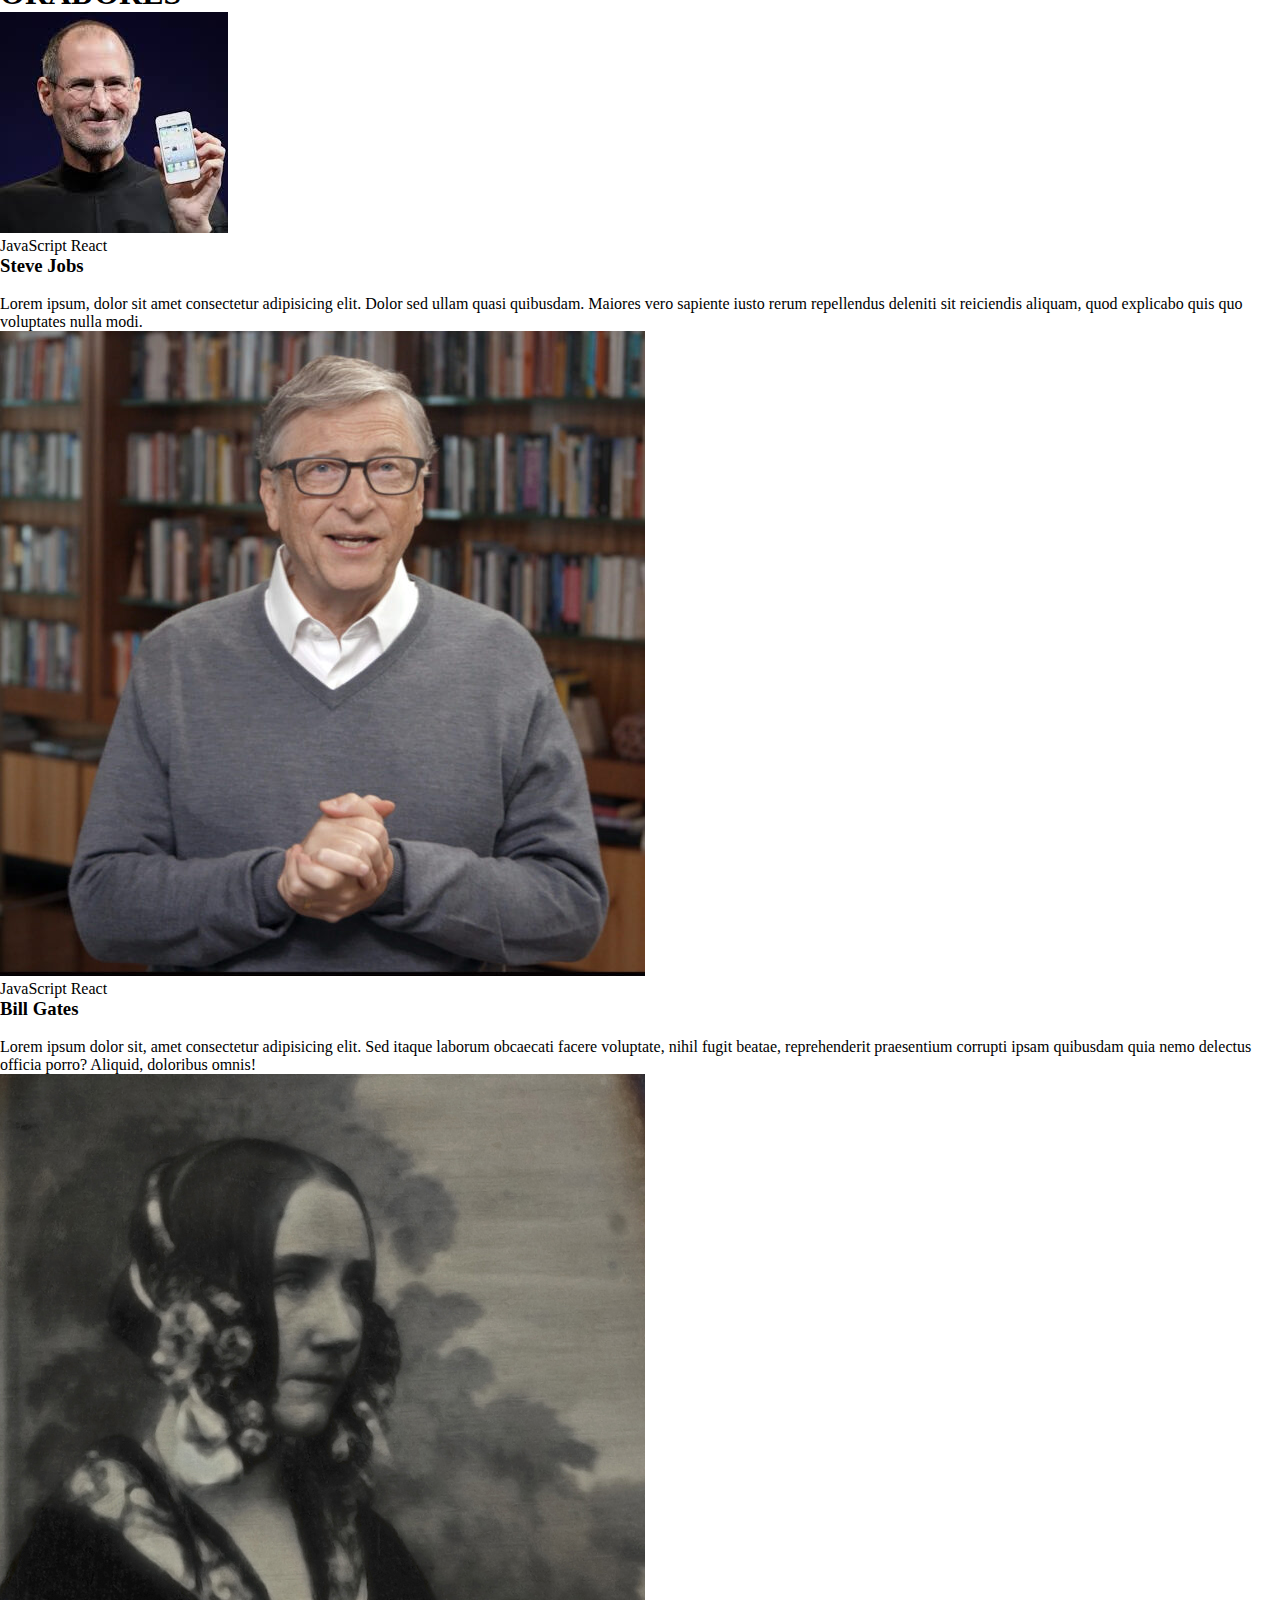
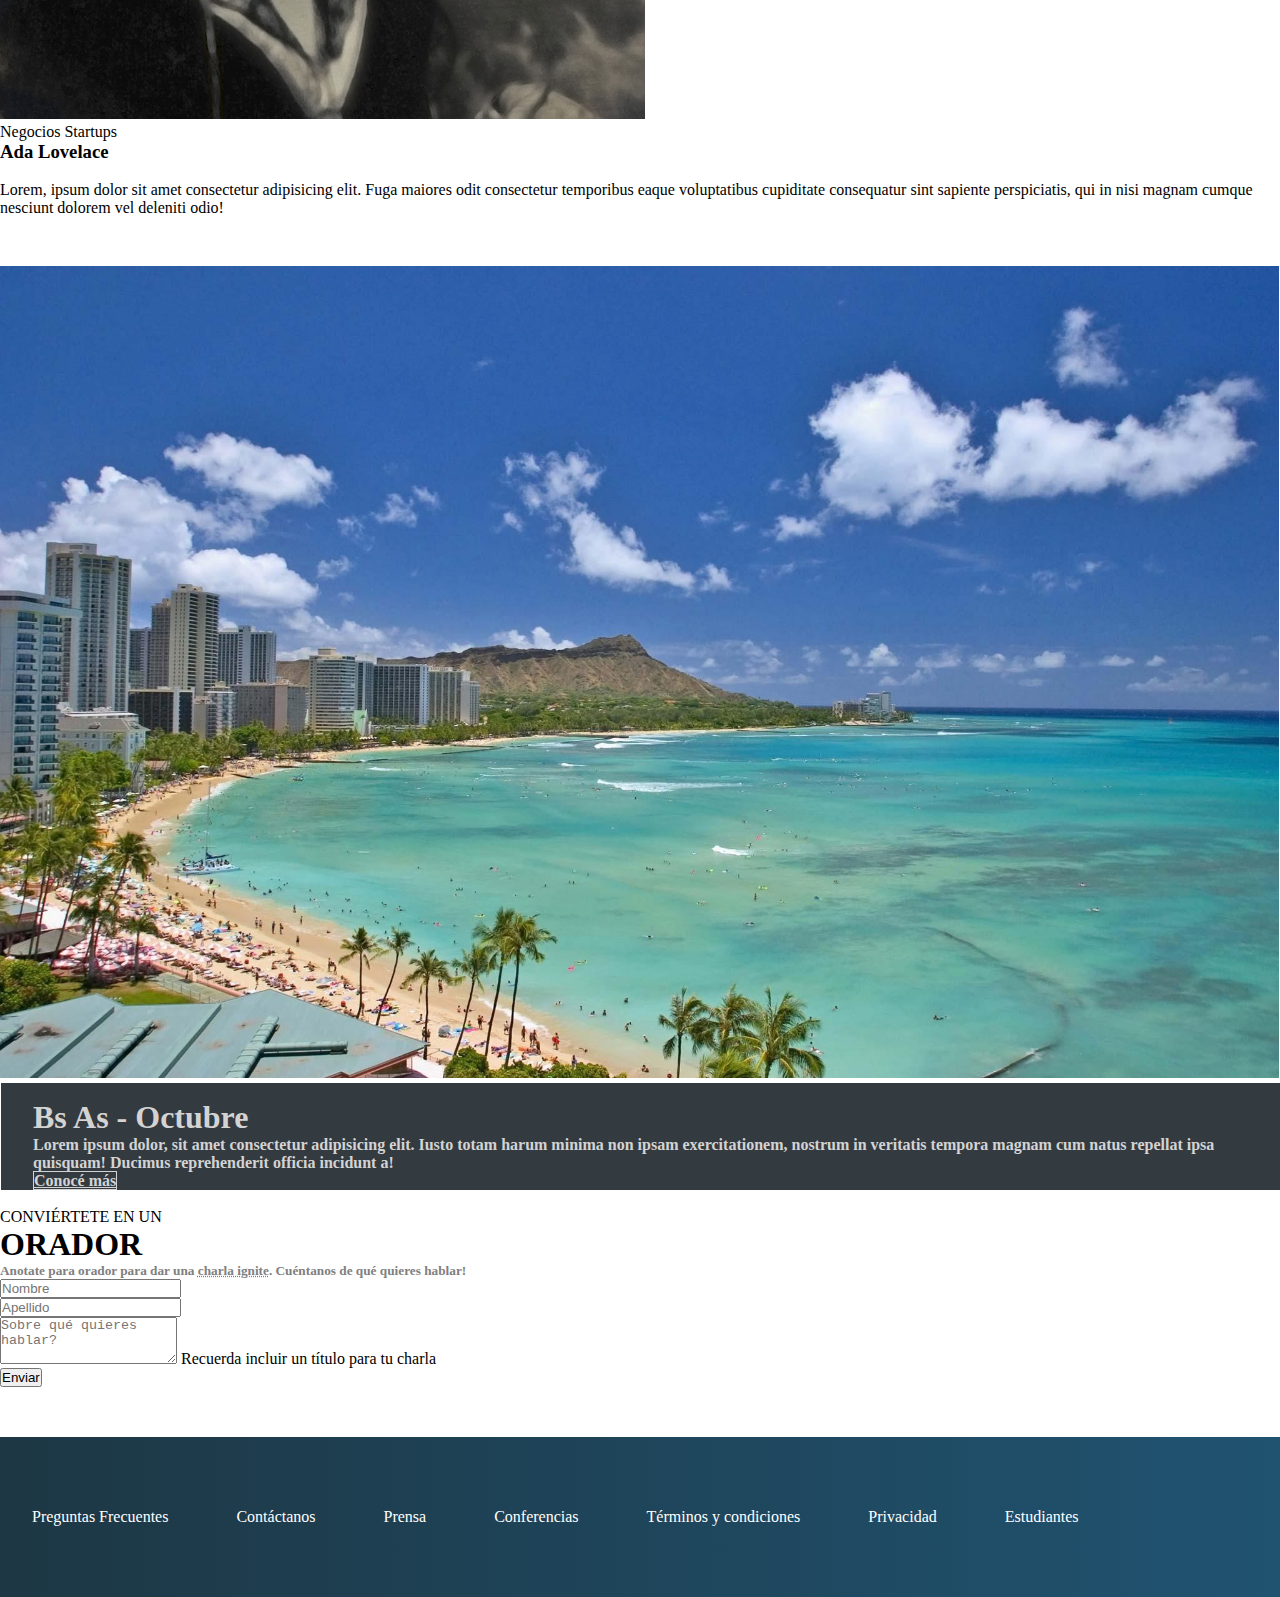
==== commit 405afe10: "responsive design modifications" ====
--- a/index.html
+++ b/index.html
@@ -9,117 +9,120 @@
     <link rel="stylesheet" href="css/style.css">
 </head>
 <body>
-    <!-- Navbar -->
-    <div id="barra">
-        <nav class="navbar navbar-dark navbar-expand-lg bg-dark">
-
-            <a class="navbar-brand" href="#">
-                <img src="img/codoacodo.png">Conf Bs As                
-            </a>                  
-            
-            <div class="ms-auto" id="navbarSupportedContent">
-                <ul class="navbar-nav me-auto mb-2 mb-lg-0">
-                    <li class="nav-item">
-                        <a class="nav-link active" aria-current="page" href="#">La conferencia</a>
-                    </li>
-                    <li class="nav-item">
-                        <a class="nav-link" href="#">Los Oradores</a>
-                    </li>
-                    <li class="nav-item">
-                        <a class="nav-link" href="#">El lugar y Fecha</a>
-                    </li>
-                    <li class="nav-item">
-                        <a class="nav-link" href="#">Conviertete en orador</a>
-                    </li>
-                    <li class="nav-item">
-                        <a class="nav-link" href="#" id="boton_verde">Comprar Tickets</a>
-                    </li>
-                </ul>
-            </div>
-
-        </nav>
-    </div>
-
-    <main>
-        <!-- Carrousel -->
-        <div id="carouselExampleControls" class="carousel slide" data-bs-ride="carousel">
-            <div class="carousel-inner">
-                <div class="carousel-item active">
-                    <img src="img/ba1.jpg" class="d-block w-100">
-                    <div class="container">
-                        <div class="carousel-caption text-end pb-5">
-                            <div class="row">
-                                <div class="col-lg-6 offset-lg-6">
-                                    <h3>Conf Bs As</h3>
-                                    <p>
-                                        Lorem ipsum dolor sit amet consectetur adipisicing elit. Nobis, quisquam sequi. 
-                                        Laboriosam amet, esse culpa incidunt, voluptas in, 
-                                        vero officiis aspernatur quod qui reiciendis eos quaerat veritatis recusandae a dolor.
-                                    </p>
-                                    <p>
-                                        <a class="btn btn-outline-light mb-3" href="#form-orador">Quiero ser orador</a>
-                                        <a class="btn btn-success ms-2 mb-3" href="#form-tickets">Comprar tickets</a>
-                                    </p>
-                                </div>
-                            </div>    
-                        </div>
-                    </div>    
-                </div>
-            </div>    
-            <div class="carousel-item">
-                <img src="img/ba2.jpg" class="d-block w-100">
-                <div class="container">
-                    <div class="carousel-caption text-end pb-5">
-                        <div class="row">
-                            <div class="col-lg-6 offset-lg-6">
-                                <h3>Conf Bs As</h3>
-                                <p>
-                                    Lorem, ipsum dolor sit amet consectetur adipisicing elit. Saepe voluptas repellat cum perferendis, 
-                                    tenetur dolorum accusantium provident, eos molestias pariatur, sed numquam? 
-                                    Alias minus obcaecati ducimus delectus corporis aut quo?
-                                </p>
-                                <p>
-                                    <a class="btn btn-outline-light mb-3" href="#form-orador">Quiero ser orador</a>
-                                    <a class="btn btn-success ms-2 mb-3" href="#form-tickets">Comprar tickets</a>
-                                </p>
+    <div class="bannerContainer">
+        <!-- Navbar -->
+        <header>
+            <nav class="navbar navbar-dark navbar-expand-lg bg-dark">
+                <!-- Brand -->
+                <a class="navbar-brand" href="index.html">
+                    <img src="img/codoacodo.png">Conf Bs As                
+                </a>                  
+                
+                <div class="ms-auto" id="navbarSupportedContent">
+                    <ul class="navbar-nav navBar-text me-auto mb-2 mb-lg-0">
+                        <li class="nav-item">
+                            <a class="nav-link active" aria-current="page" href="#">La conferencia</a>
+                        </li>
+                        <li class="nav-item">
+                            <a class="nav-link" href="#">Los Oradores</a>
+                        </li>
+                        <li class="nav-item">
+                            <a class="nav-link" href="#">El lugar y Fecha</a>
+                        </li>
+                        <li class="nav-item">
+                            <a class="nav-link" href="#">Conviertete en orador</a>
+                        </li>
+                        <li class="nav-item">
+                            <a class="nav-link" href="#" id="boton_verde">Comprar Tickets</a>
+                        </li>
+                    </ul>
+                </div>
+
+            </nav>
+        </header>
+
+        <div id="main_content">
+            <!-- Carrousel -->
+            <div id="carouselExampleControls" class="carousel slide" data-bs-ride="carousel">
+                <div class="carousel-inner">
+                    <div class="carousel-item active">
+                        <img src="img/ba1.jpg" class="d-block w-100">
+                        <div class="container-fluid">
+                            <div class="carousel-caption text-end pb-5">
+                                <div class="row">
+                                    <div class="col-lg-6 offset-lg-6">
+                                        <h3>Conf Bs As</h3>
+                                        <p>
+                                            Lorem ipsum dolor sit amet consectetur adipisicing elit. Nobis, quisquam sequi. 
+                                            Laboriosam amet, esse culpa incidunt, voluptas in, 
+                                            vero officiis aspernatur quod qui reiciendis eos quaerat veritatis recusandae a dolor.
+                                        </p>
+                                        <p>
+                                            <a class="btn btn-outline-light mb-3" href="#form-orador">Quiero ser orador</a>
+                                            <a class="btn btn-success ms-2 mb-3" href="#form-tickets">Comprar tickets</a>
+                                        </p>
+                                    </div>
+                                </div>    
                             </div>
                         </div>    
                     </div>
-                </div>    
-            </div>
-            <div class="carousel-item">
-                <img src="img/ba3.jpg" class="d-block w-100">
-                <div class="container">
-                    <div class="carousel-caption text-end pb-5">
-                        <div class="row">
-                            <div class="col-lg-7 offset-lg-6">
-                                <h3>Conf Bs As</h3>
-                                <p>
-                                    Lorem ipsum, dolor sit amet consectetur adipisicing elit. Minus possimus laudantium fugiat!
-                                    Aperiam, doloribus ut eaque sed totam quasi, id iusto odio inventore nostrum, veniam neque dolore sunt sit!
-                                    Libero.
-                                </p>
-                                <p>
-                                    <a class="btn btn-outline-light mb-3" href="#form-orador">Quiero ser orador</a>
-                                    <a class="btn btn-success ms-2 mb-3" href="#form-tickets">Comprar tickets</a>
-                                </p>
+                <!-- </div>     -->
+                    <div class="carousel-item">
+                        <img src="img/ba2.jpg" class="d-block w-100">
+                        <div class="container-fluid">
+                            <div class="carousel-caption text-end pb-5">
+                                <div class="row">
+                                    <div class="col-lg-6 offset-lg-6">
+                                        <h3>Conf Bs As</h3>
+                                        <p>
+                                            Lorem, ipsum dolor sit amet consectetur adipisicing elit. Saepe voluptas repellat cum perferendis, 
+                                            tenetur dolorum accusantium provident, eos molestias pariatur, sed numquam? 
+                                            Alias minus obcaecati ducimus delectus corporis aut quo?
+                                        </p>
+                                        <p>
+                                            <a class="btn btn-outline-light mb-3" href="#form-orador">Quiero ser orador</a>
+                                            <a class="btn btn-success ms-2 mb-3" href="#form-tickets">Comprar tickets</a>
+                                        </p>
+                                    </div>
+                                </div>    
                             </div>
                         </div>    
                     </div>
-                </div>    
-            </div>
+                    <div class="carousel-item">
+                        <img src="img/ba3.jpg" class="d-block w-100">
+                        <div class="container-fluid">
+                            <div class="carousel-caption text-end pb-5">
+                                <div class="row">
+                                    <div class="col-lg-7 offset-lg-6">
+                                        <h3>Conf Bs As</h3>
+                                        <p>
+                                            Lorem ipsum, dolor sit amet consectetur adipisicing elit. Minus possimus laudantium fugiat!
+                                            Aperiam, doloribus ut eaque sed totam quasi, id iusto odio inventore nostrum, veniam neque dolore sunt sit!
+                                            Libero.
+                                        </p>
+                                        <p>
+                                            <a class="btn btn-outline-light mb-3" href="#form-orador">Quiero ser orador</a>
+                                            <a class="btn btn-success ms-2 mb-3" href="#form-tickets">Comprar tickets</a>
+                                        </p>
+                                    </div>
+                                </div>    
+                            </div>
+                        </div>    
+                    </div>
+            </div>    
+                <!-- Botones para cambiar imagenes del carousel -->
+                <button class="carousel-control-prev" type="button" data-bs-target="#carouselExampleControls" data-bs-slide="prev">
+                    <span class="carousel-control-prev-icon" aria-hidden="true"></span>
+                    <span class="visually-hidden">Previous</span>
+                </button>
+                <button class="carousel-control-next" type="button" data-bs-target="#carouselExampleControls" data-bs-slide="next">
+                    <span class="carousel-control-next-icon" aria-hidden="true"></span>
+                    <span class="visually-hidden">Next</span>
+                </button>
+            </div>
+    </div>
             
-            <!-- Botones para cambiar imagenes del carousel -->
-            <button class="carousel-control-prev" type="button" data-bs-target="#carouselExampleControls" data-bs-slide="prev">
-                <span class="carousel-control-prev-icon" aria-hidden="true"></span>
-                <span class="visually-hidden">Previous</span>
-            </button>
-            <button class="carousel-control-next" type="button" data-bs-target="#carouselExampleControls" data-bs-slide="next">
-                <span class="carousel-control-next-icon" aria-hidden="true"></span>
-                <span class="visually-hidden">Next</span>
-            </button>
-        </div>
-
+        </div>>
         <!-- Oradores -->
         <div class="oradores">
             <div class="text-center" id="titulo_oradores">
@@ -207,39 +210,34 @@
                 <div class="text-center">
                     <p class="fw-light">CONVIÉRTETE EN UN</p>
                     <h1>ORADOR</h1>
-                    <h5 style="color: gray;">Anotate para orador para dar una charla ignite. Cuéntanos de qué quieres hablar!</h5>
+                    <h5 style="color: gray;">Anotate para orador para dar una <span id="charla_ignite">charla ignite</span>. Cuéntanos de qué quieres hablar!</h5>
                 </div>
             </div>
 
             
             
-            
-            <div class="row">
-                <form>
-                    <div class="input-group">
-                        <div class="col-5">
-                            <input type="text" class="form-control" id="form_nombre" placeholder="Nombre" pattern="">
-                        </div>
-                        <div class="col-5">
-                            <input type="text" class="form-control" id="form_apellido" placeholder="Apellido" pattern="">
-                        </div>
-                    </div>
-                <br>
-                    <div class="col-10 mb-3">
-
-                        <textarea class="form-control" id="exampleFormControlTextarea1" rows="3" placeholder="Sobre qué quieres hablar?"></textarea>
-                        <p class="text-muted fw-lighter">Recuerda incluir un título para tu charla</p>
-                    </div>
-                
-                    <div class="col-10 d-grid gap-2">
-                        <button id="boton_form" class="btn btn-success btn-lg" type="button">Enviar</button>                
-                    </div>
-                    
-                </form>
-            </div>
+            <form action="#" method="post" class="contenedor-form mb-3">
+                <div class="row ">
+                  <div class="col input-group-sm">
+                    <input type="text" class="form-control" placeholder="Nombre" aria-label="First name" required>
+                  </div>
+                  <div class="col input-group-sm ">
+                    <input type="text" class="form-control" placeholder="Apellido" aria-label="Last name" required>
+                  </div>
+                </div> 
+      
+                <div class="mb-3 mt-3">
+                 <textarea class="form-control" id="textarea1" rows="3" placeholder="Sobre qué quieres hablar?" required></textarea>
+                 <label for="textarea1" class="form-label text-muted">Recuerda incluir un título para tu charla</label> 
+                </div>
+      
+                <div class="d-grid gap-2">
+                  <button class="btn btn-success estilo-boton border" type="submit">Enviar</button>
+                </div>
+              </form>
         </div>
         <br>
-    </main>
+    </div id="main_content">
 
     <!-- Footer -->
     <footer class="footer" >
--- a/css/style.css
+++ b/css/style.css
@@ -3,25 +3,15 @@
     padding: 0;
 }
 
-.carousel-item img {
-    filter: brightness(50%);
-}
+/* Navbar */
+.navbar {
+    padding-left: 5rem;
+    padding-right: 10rem;
 
-.carousel-item {
+    position:absolute;
+    z-index: 10;
+    width: 100%;
 
-    background-size: cover;
-    background-position: center center;       
-
-}
-
-#titulo_oradores p h5{
-    color:gray;
-    padding-top: 1rem;
-}
-
-.navbar {
-    padding-left: 10rem;
-    padding-right: 10rem;
 }
 
 .navbar-brand img {
@@ -31,6 +21,22 @@
 #boton_verde {
     color: #25a342;
 }
+
+
+/* Carousel */
+.carousel-item img {
+    filter: brightness(50%);
+    max-height: 60rem;
+}
+
+
+/* Oradores */
+#titulo_oradores p h5{
+    color:gray;
+    padding-top: 1rem;
+}
+
+
 
 #honolulu {
 
@@ -63,13 +69,13 @@
 }
 
 
+/* Formulario */
+#charla_ignite {
+    text-decoration: underline dotted;
+}
 
 form {
     margin: auto;
-}
-
-#form_apellido {
-    padding-left: 2rem;
 }
 
 #boton_form {
@@ -105,4 +111,4 @@
  
 .contenido_footer {
     padding-top: 5rem;
-}+}
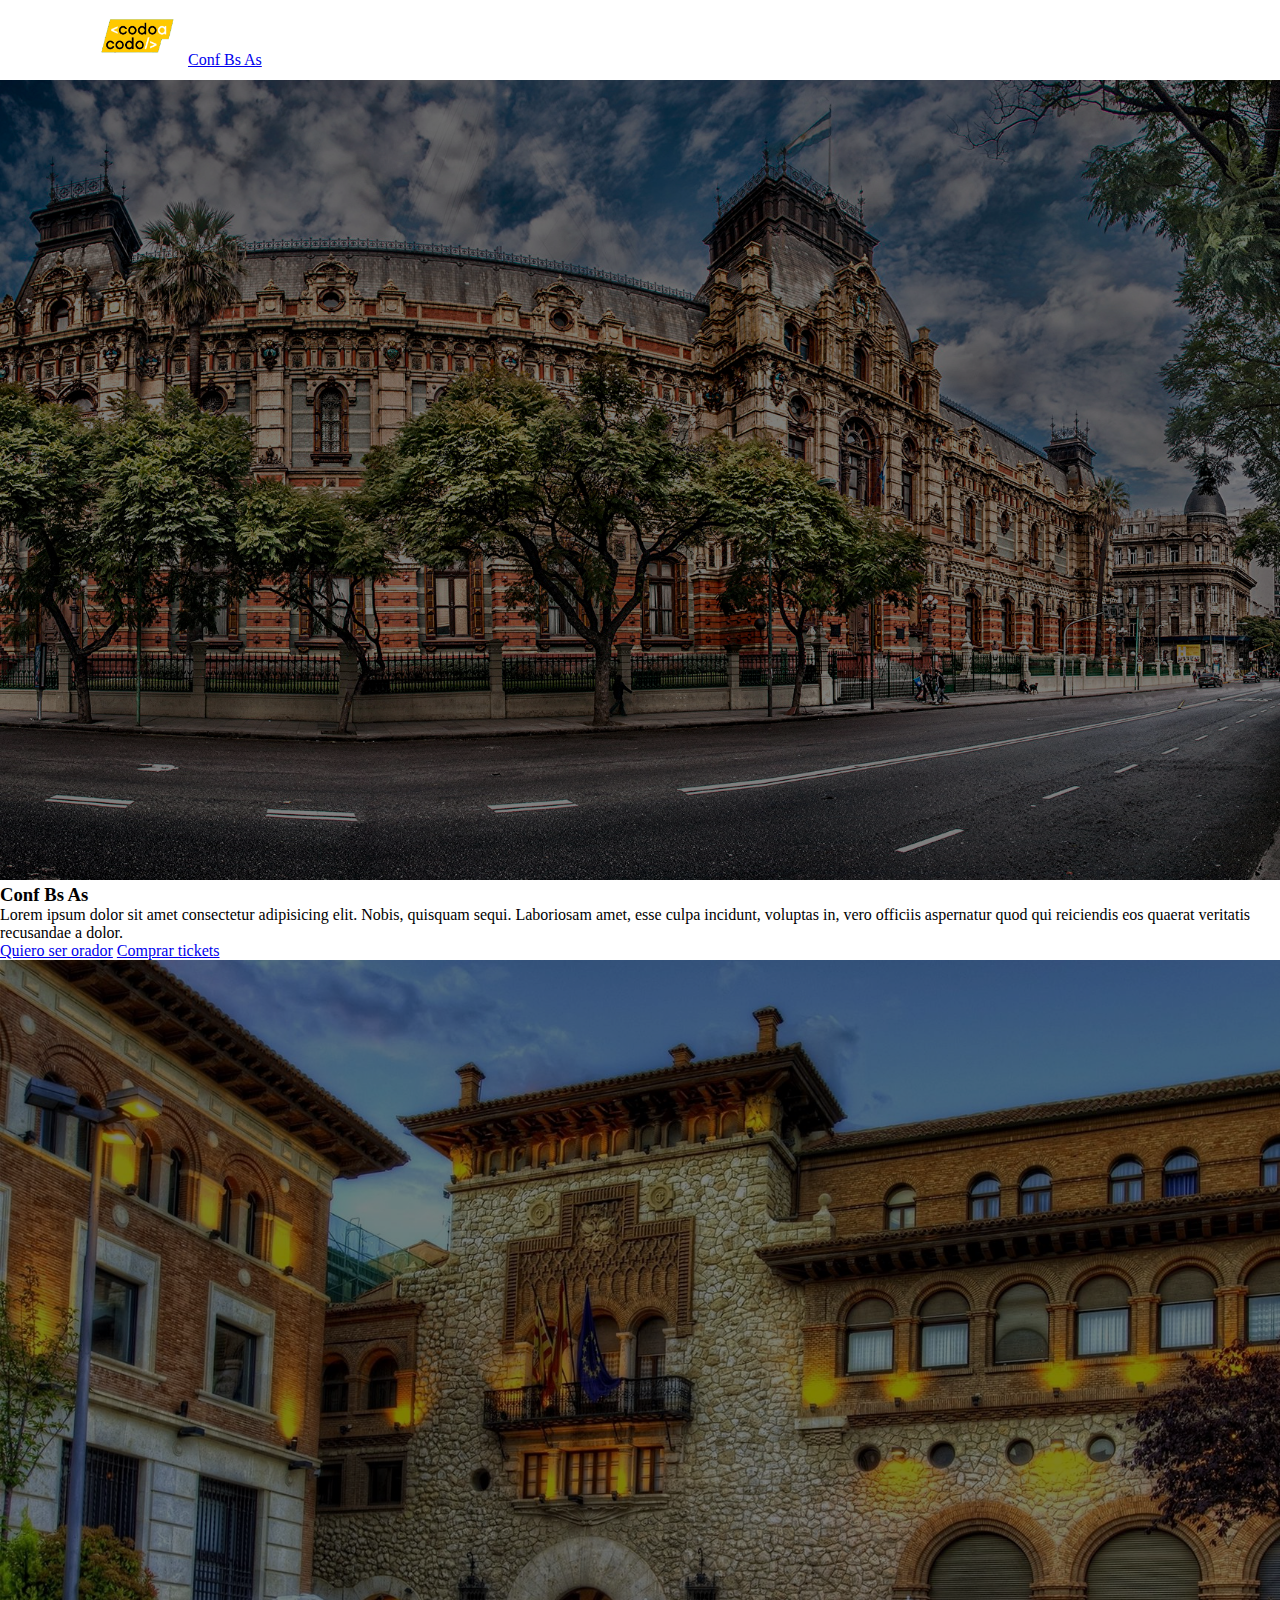
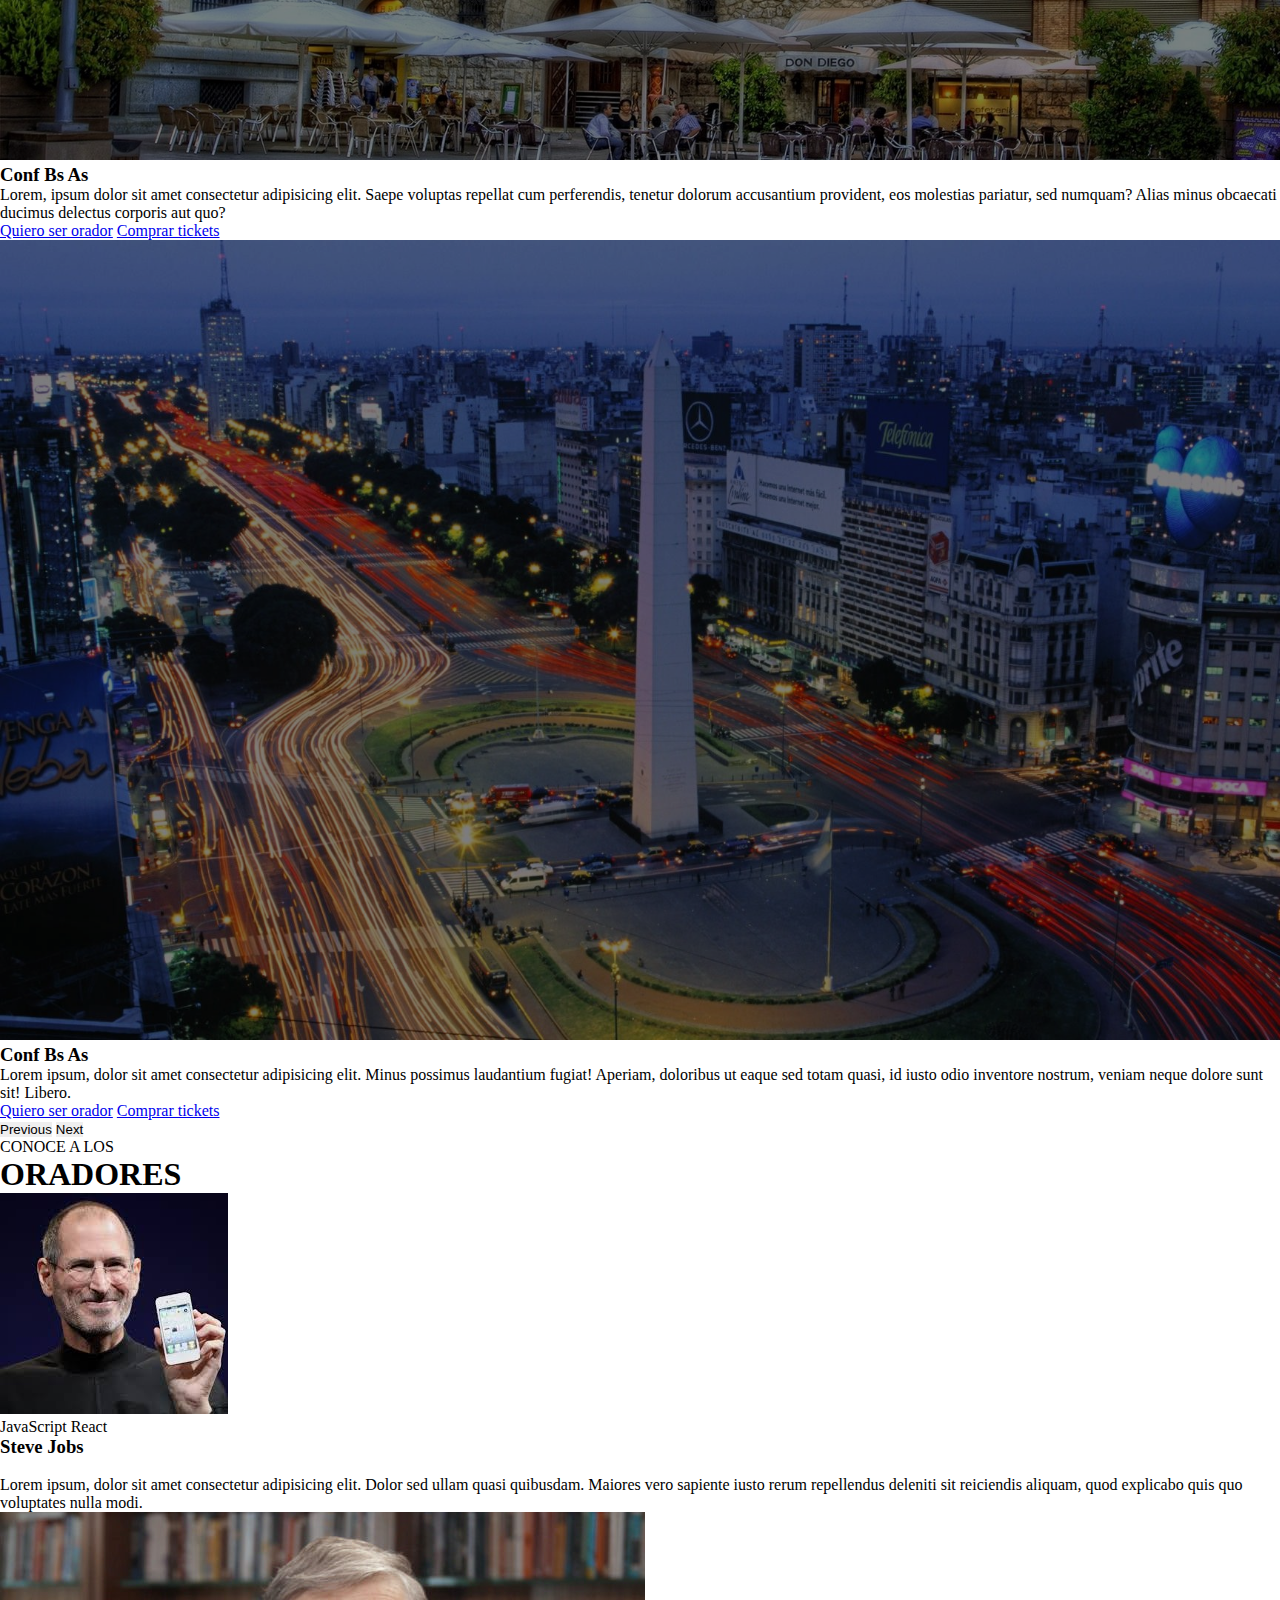
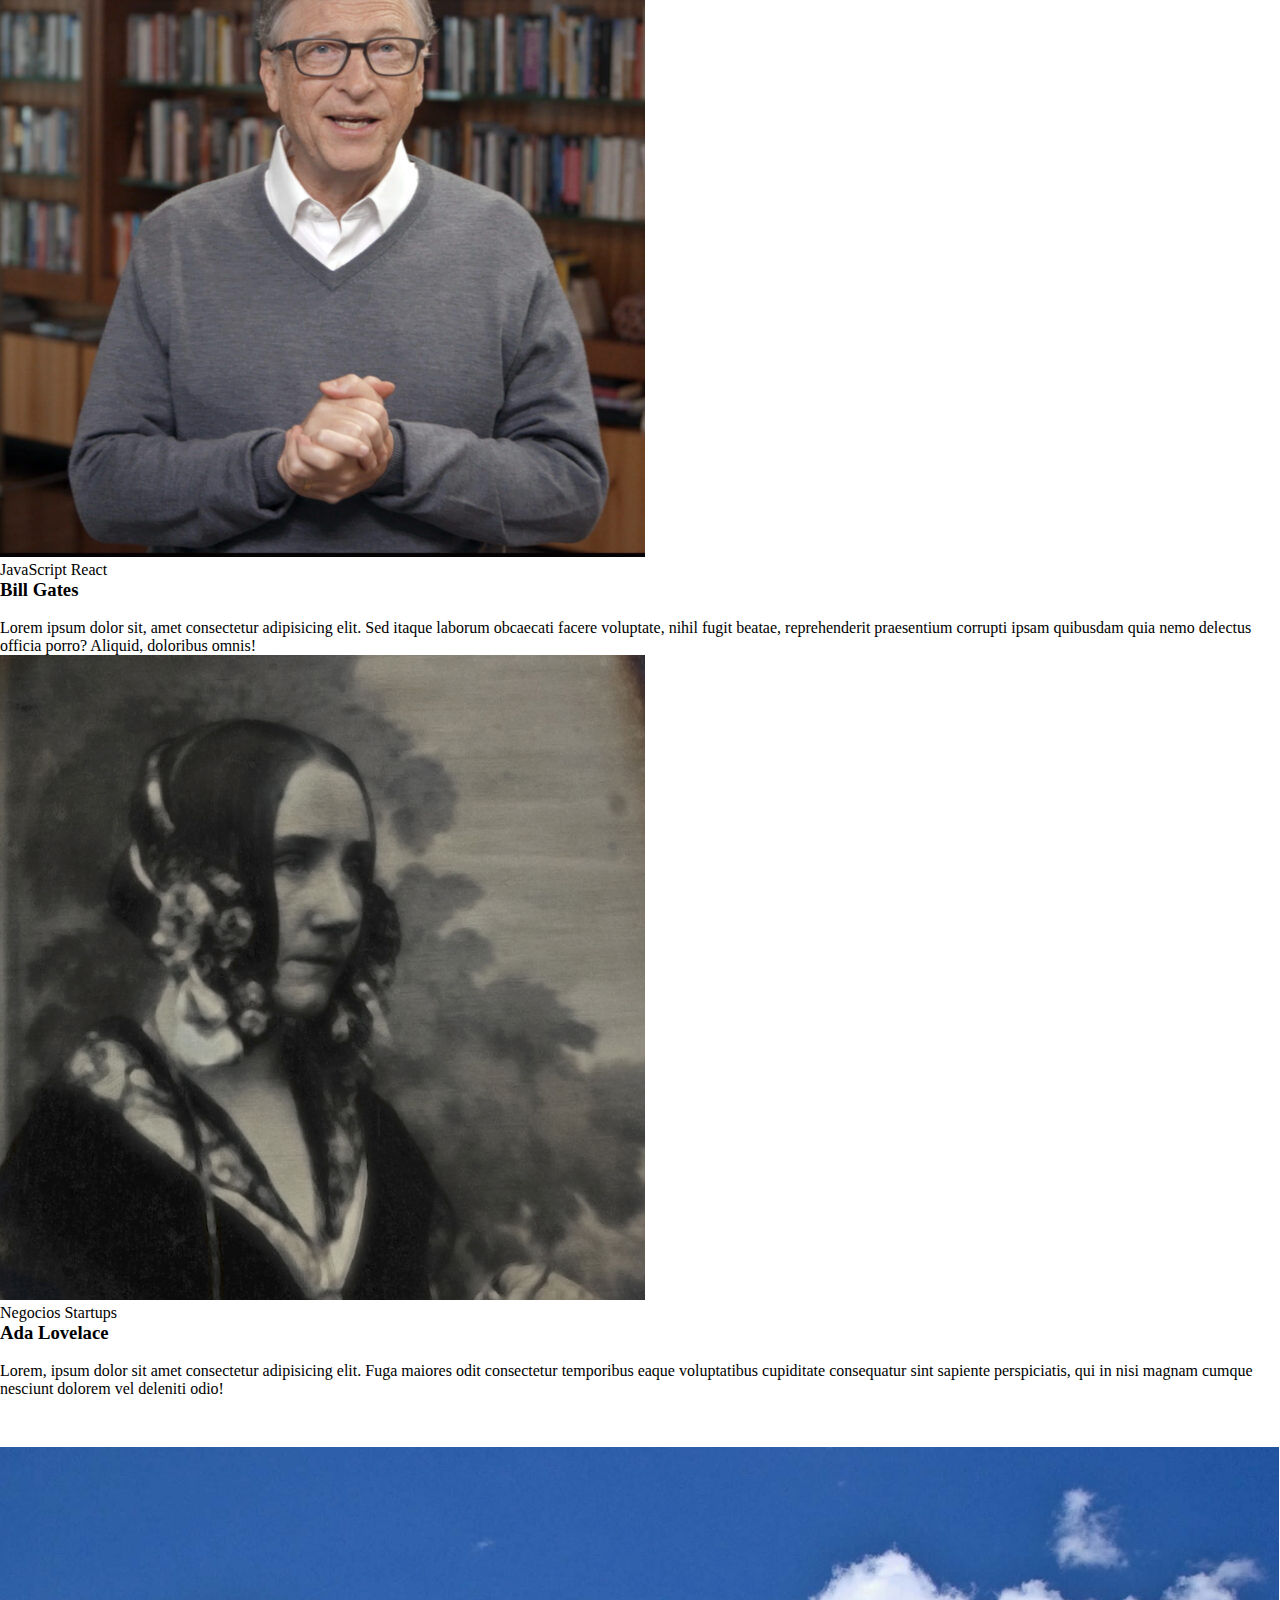
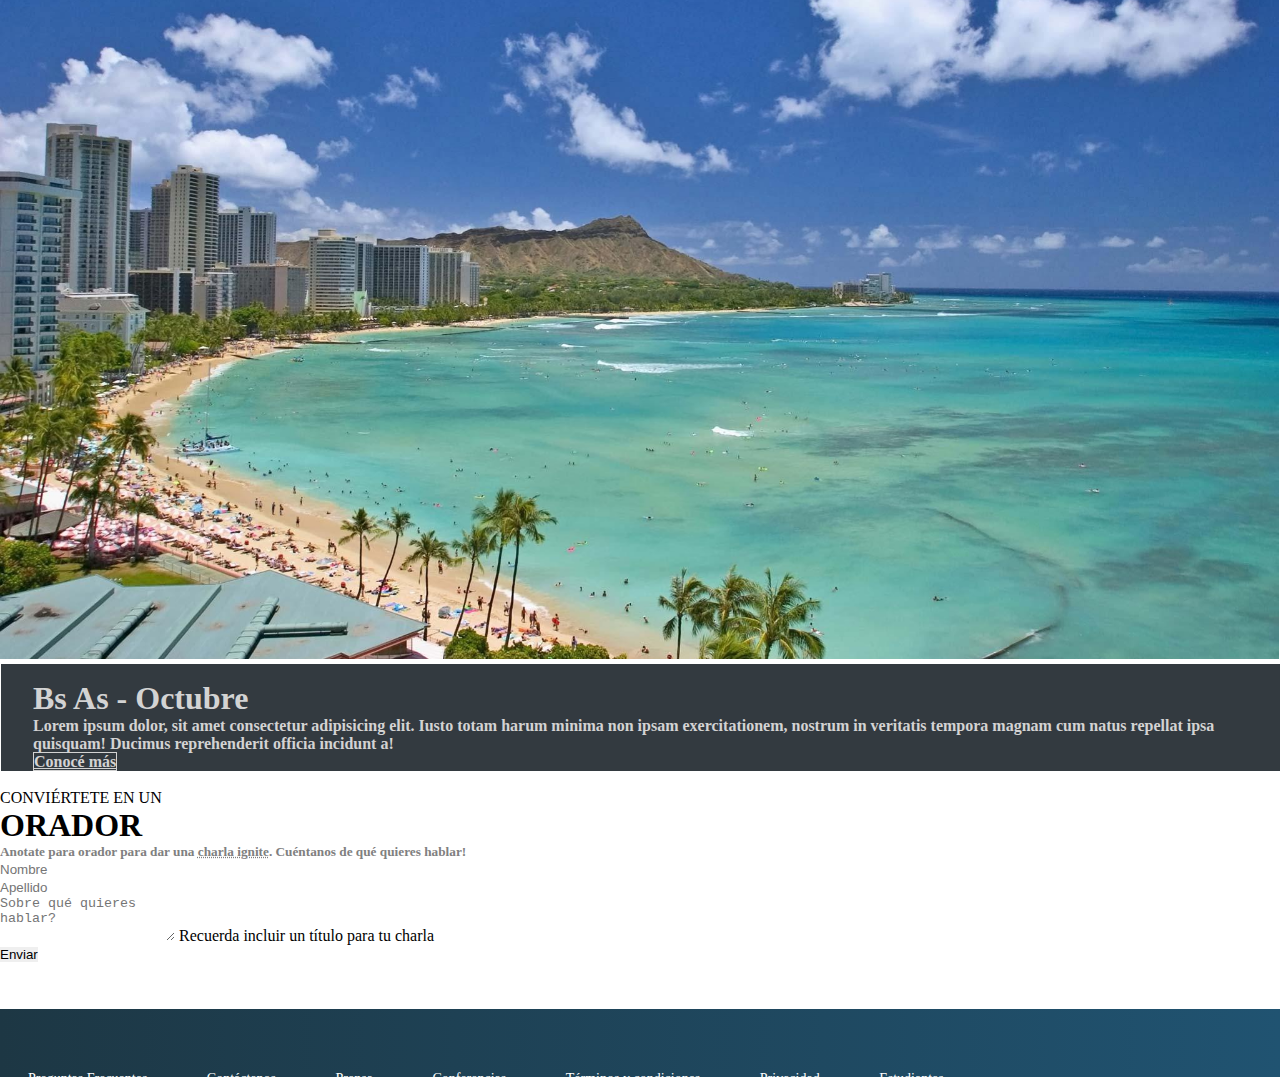
==== commit 9f8179d8: "embebded footer; hover efects, css styles modifications" ====
--- a/index.html
+++ b/index.html
@@ -9,260 +9,211 @@
     <link rel="stylesheet" href="css/style.css">
 </head>
 <body>
-    <div class="bannerContainer">
-        <!-- Navbar -->
-        <header>
-            <nav class="navbar navbar-dark navbar-expand-lg bg-dark">
-                <!-- Brand -->
-                <a class="navbar-brand" href="index.html">
-                    <img src="img/codoacodo.png">Conf Bs As                
-                </a>                  
-                
-                <div class="ms-auto" id="navbarSupportedContent">
-                    <ul class="navbar-nav navBar-text me-auto mb-2 mb-lg-0">
-                        <li class="nav-item">
-                            <a class="nav-link active" aria-current="page" href="#">La conferencia</a>
-                        </li>
-                        <li class="nav-item">
-                            <a class="nav-link" href="#">Los Oradores</a>
-                        </li>
-                        <li class="nav-item">
-                            <a class="nav-link" href="#">El lugar y Fecha</a>
-                        </li>
-                        <li class="nav-item">
-                            <a class="nav-link" href="#">Conviertete en orador</a>
-                        </li>
-                        <li class="nav-item">
-                            <a class="nav-link" href="#" id="boton_verde">Comprar Tickets</a>
-                        </li>
-                    </ul>
-                </div>
-
-            </nav>
-        </header>
-
-        <div id="main_content">
-            <!-- Carrousel -->
-            <div id="carouselExampleControls" class="carousel slide" data-bs-ride="carousel">
-                <div class="carousel-inner">
-                    <div class="carousel-item active">
-                        <img src="img/ba1.jpg" class="d-block w-100">
-                        <div class="container-fluid">
-                            <div class="carousel-caption text-end pb-5">
-                                <div class="row">
-                                    <div class="col-lg-6 offset-lg-6">
-                                        <h3>Conf Bs As</h3>
-                                        <p>
-                                            Lorem ipsum dolor sit amet consectetur adipisicing elit. Nobis, quisquam sequi. 
-                                            Laboriosam amet, esse culpa incidunt, voluptas in, 
-                                            vero officiis aspernatur quod qui reiciendis eos quaerat veritatis recusandae a dolor.
-                                        </p>
-                                        <p>
-                                            <a class="btn btn-outline-light mb-3" href="#form-orador">Quiero ser orador</a>
-                                            <a class="btn btn-success ms-2 mb-3" href="#form-tickets">Comprar tickets</a>
-                                        </p>
-                                    </div>
-                                </div>    
-                            </div>
-                        </div>    
+    <!-- Navbar -->
+    <header><iframe src="components/navbar.html" id="navbarIframe"></iframe></header>
+    
+    <!-- Carousel content and buttons -->
+    <div id="main_content">
+        <!-- Carrousel -->
+        <div id="carouselExampleControls" class="carousel slide" data-bs-ride="carousel">
+            <div class="carousel-inner">
+                <div class="carousel-item active">
+                    <img src="img/ba1.jpg" class="d-block w-100">
+                    <div class="container-fluid">
+                        <div class="carousel-caption text-end pb-5">
+                            <div class="row">
+                                <div class="col-lg-6 offset-lg-6">
+                                    <h3>Conf Bs As</h3>
+                                    <p>
+                                        Lorem ipsum dolor sit amet consectetur adipisicing elit. Nobis, quisquam sequi. 
+                                        Laboriosam amet, esse culpa incidunt, voluptas in, 
+                                        vero officiis aspernatur quod qui reiciendis eos quaerat veritatis recusandae a dolor.
+                                    </p>
+                                    <p>
+                                        <a class="btn btn-outline-light mb-3" href="#form-orador">Quiero ser orador</a>
+                                        <a class="btn btn-success ms-2 mb-3" href="#form-tickets">Comprar tickets</a>
+                                    </p>
+                                </div>
+                            </div>    
+                        </div>
+                    </div>    
+                </div>
+                <div class="carousel-item">
+                    <img src="img/ba2.jpg" class="d-block w-100">
+                    <div class="container-fluid">
+                        <div class="carousel-caption text-end pb-5">
+                            <div class="row">
+                                <div class="col-lg-6 offset-lg-6">
+                                    <h3>Conf Bs As</h3>
+                                    <p>
+                                        Lorem, ipsum dolor sit amet consectetur adipisicing elit. Saepe voluptas repellat cum perferendis, 
+                                        tenetur dolorum accusantium provident, eos molestias pariatur, sed numquam? 
+                                        Alias minus obcaecati ducimus delectus corporis aut quo?
+                                    </p>
+                                    <p>
+                                        <a class="btn btn-outline-light mb-3" href="#form-orador">Quiero ser orador</a>
+                                        <a class="btn btn-success ms-2 mb-3" href="#form-tickets">Comprar tickets</a>
+                                    </p>
+                                </div>
+                            </div>    
+                        </div>
+                    </div>    
+                </div>
+                <div class="carousel-item">
+                    <img src="img/ba3.jpg" class="d-block w-100">
+                    <div class="container-fluid">
+                        <div class="carousel-caption text-end pb-5">
+                            <div class="row">
+                                <div class="col-lg-7 offset-lg-6">
+                                    <h3>Conf Bs As</h3>
+                                    <p>
+                                        Lorem ipsum, dolor sit amet consectetur adipisicing elit. Minus possimus laudantium fugiat!
+                                        Aperiam, doloribus ut eaque sed totam quasi, id iusto odio inventore nostrum, veniam neque dolore sunt sit!
+                                        Libero.
+                                    </p>
+                                    <p>
+                                        <a class="btn btn-outline-light mb-3" href="#form-orador">Quiero ser orador</a>
+                                        <a class="btn btn-success ms-2 mb-3" href="#form-tickets">Comprar tickets</a>
+                                    </p>
+                                </div>
+                            </div>    
+                        </div>
+                    </div>    
+                </div>
+            </div>
+        </div>
+        <!-- Botones para cambiar imagenes del carousel -->
+        <div class="btnCarousel">   
+            <button class="carousel-control-prev" type="button" data-bs-target="#carouselExampleControls" data-bs-slide="prev">
+                <span class="carousel-control-prev-icon" aria-hidden="true"></span>
+                <span class="visually-hidden">Previous</span>
+            </button>
+            <button class="carousel-control-next" type="button" data-bs-target="#carouselExampleControls" data-bs-slide="next">
+                <span class="carousel-control-next-icon" aria-hidden="true"></span>
+                <span class="visually-hidden">Next</span>
+            </button>
+        </div>
+        
+    </div>
+    
+    <!-- Oradores -->
+    <div class="oradores">
+        <div class="text-center" id="titulo_oradores">
+            <p>CONOCE A LOS</p>
+            <h1>ORADORES</h1>
+        </div>
+    </div>
+    <!-- Cards Oradores-->
+    <div class="container">
+        <div class="row" id="cards_oradores">
+            <div class="col-sm-4">
+                <div class="card">
+                    <img src="img/steve.jpg" class="card-img-top">
+                    <div class="card-body">
+                        <span class="badge text-bg-warning">JavaScript</span>
+                        <span class="badge text-bg-info">React</span>
+                        <h3>Steve Jobs</h3><br>
+                        <p class="card-text">
+                            Lorem ipsum, dolor sit amet consectetur adipisicing elit. Dolor sed ullam quasi quibusdam. 
+                            Maiores vero sapiente iusto rerum repellendus deleniti sit reiciendis aliquam, 
+                            quod explicabo quis quo voluptates nulla modi.
+                        </p>
                     </div>
-                <!-- </div>     -->
-                    <div class="carousel-item">
-                        <img src="img/ba2.jpg" class="d-block w-100">
-                        <div class="container-fluid">
-                            <div class="carousel-caption text-end pb-5">
-                                <div class="row">
-                                    <div class="col-lg-6 offset-lg-6">
-                                        <h3>Conf Bs As</h3>
-                                        <p>
-                                            Lorem, ipsum dolor sit amet consectetur adipisicing elit. Saepe voluptas repellat cum perferendis, 
-                                            tenetur dolorum accusantium provident, eos molestias pariatur, sed numquam? 
-                                            Alias minus obcaecati ducimus delectus corporis aut quo?
-                                        </p>
-                                        <p>
-                                            <a class="btn btn-outline-light mb-3" href="#form-orador">Quiero ser orador</a>
-                                            <a class="btn btn-success ms-2 mb-3" href="#form-tickets">Comprar tickets</a>
-                                        </p>
-                                    </div>
-                                </div>    
-                            </div>
-                        </div>    
+                </div>
+            </div>
+            <div class="col-sm-4">
+                <div class="card">
+                    <img src="img/bill.jpg" class="card-img-top">
+                    <div class="card-body">
+                        <span class="badge text-bg-warning">JavaScript</span>
+                        <span class="badge text-bg-info">React</span>
+                        <h3>Bill Gates</h3><br>
+                        <p class="card-text">
+                            Lorem ipsum dolor sit, amet consectetur adipisicing elit. Sed itaque laborum obcaecati facere voluptate, 
+                            nihil fugit beatae, reprehenderit praesentium corrupti ipsam quibusdam quia nemo delectus officia porro? 
+                            Aliquid, doloribus omnis!
+                        </p>
                     </div>
-                    <div class="carousel-item">
-                        <img src="img/ba3.jpg" class="d-block w-100">
-                        <div class="container-fluid">
-                            <div class="carousel-caption text-end pb-5">
-                                <div class="row">
-                                    <div class="col-lg-7 offset-lg-6">
-                                        <h3>Conf Bs As</h3>
-                                        <p>
-                                            Lorem ipsum, dolor sit amet consectetur adipisicing elit. Minus possimus laudantium fugiat!
-                                            Aperiam, doloribus ut eaque sed totam quasi, id iusto odio inventore nostrum, veniam neque dolore sunt sit!
-                                            Libero.
-                                        </p>
-                                        <p>
-                                            <a class="btn btn-outline-light mb-3" href="#form-orador">Quiero ser orador</a>
-                                            <a class="btn btn-success ms-2 mb-3" href="#form-tickets">Comprar tickets</a>
-                                        </p>
-                                    </div>
-                                </div>    
-                            </div>
-                        </div>    
+                </div>
+            </div>
+            <div class="col-sm-4">
+                <div class="card">
+                    <img src="img/ada.jpeg" class="card-img-top">
+                    <div class="card-body">
+                        <span class="badge text-bg-secondary">Negocios</span>
+                        <span class="badge text-bg-danger">Startups</span>
+                        <h3>Ada Lovelace</h3><br>
+                        <p class="card-text">
+                            Lorem, ipsum dolor sit amet consectetur adipisicing elit. 
+                            Fuga maiores odit consectetur temporibus eaque voluptatibus cupiditate consequatur sint sapiente perspiciatis, 
+                            qui in nisi magnam cumque nesciunt dolorem vel deleniti odio!
+                        </p>
                     </div>
-            </div>    
-                <!-- Botones para cambiar imagenes del carousel -->
-                <button class="carousel-control-prev" type="button" data-bs-target="#carouselExampleControls" data-bs-slide="prev">
-                    <span class="carousel-control-prev-icon" aria-hidden="true"></span>
-                    <span class="visually-hidden">Previous</span>
-                </button>
-                <button class="carousel-control-next" type="button" data-bs-target="#carouselExampleControls" data-bs-slide="next">
-                    <span class="carousel-control-next-icon" aria-hidden="true"></span>
-                    <span class="visually-hidden">Next</span>
-                </button>
-            </div>
-    </div>
-            
-        </div>>
-        <!-- Oradores -->
+                </div>
+            </div>
+        </div>
+    </div>
+    
+    <!-- Division de pantala Bs As Octubre -->
+    <div class="container-fluid" id="honolulu">
+        <div class="row">
+            <div class="col-sm-6" id="imagen_honolulu">
+                <img src="img/honolulu.jpg" width="100%" alt="">
+            </div>
+
+            <div class="col-sm-6" id="ba_octubre">
+                <h1>Bs As - Octubre</h1>
+                <p>
+                    Lorem ipsum dolor, sit amet consectetur adipisicing elit. 
+                    Iusto totam harum minima non ipsam exercitationem, 
+                    nostrum in veritatis tempora magnam cum natus repellat ipsa quisquam! 
+                    Ducimus reprehenderit officia incidunt a!
+                </p>
+                <a id="boton_octubre" href="#" class="btn btn-outline-secondary">Conocé más</button></a>
+            </div>
+
+        </div>
+    </div>
+    <br>
+
+    <!-- Formulario Oradores -->
+    <div class="container">
         <div class="oradores">
-            <div class="text-center" id="titulo_oradores">
-                <p>CONOCE A LOS</p>
-                <h1>ORADORES</h1>
-            </div>
-        </div>
-
-        <!-- Cards -->
-        <div class="container">
-            <div class="row" id="cards_oradores">
-                <div class="col-sm-4">
-                    <div class="card">
-                        <img src="img/steve.jpg" class="card-img-top">
-                        <div class="card-body">
-                            <span class="badge text-bg-warning">JavaScript</span>
-                            <span class="badge text-bg-info">React</span>
-                            <h3>Steve Jobs</h3><br>
-                            <p class="card-text">
-                                Lorem ipsum, dolor sit amet consectetur adipisicing elit. Dolor sed ullam quasi quibusdam. 
-                                Maiores vero sapiente iusto rerum repellendus deleniti sit reiciendis aliquam, 
-                                quod explicabo quis quo voluptates nulla modi.
-                            </p>
-                        </div>
-                    </div>
-                </div>
-                <div class="col-sm-4">
-                    <div class="card">
-                        <img src="img/bill.jpg" class="card-img-top">
-                        <div class="card-body">
-                            <span class="badge text-bg-warning">JavaScript</span>
-                            <span class="badge text-bg-info">React</span>
-                            <h3>Bill Gates</h3><br>
-                            <p class="card-text">
-                                Lorem ipsum dolor sit, amet consectetur adipisicing elit. Sed itaque laborum obcaecati facere voluptate, 
-                                nihil fugit beatae, reprehenderit praesentium corrupti ipsam quibusdam quia nemo delectus officia porro? 
-                                Aliquid, doloribus omnis!
-                            </p>
-                        </div>
-                    </div>
-                </div>
-                <div class="col-sm-4">
-                    <div class="card">
-                        <img src="img/ada.jpeg" class="card-img-top">
-                        <div class="card-body">
-                            <span class="badge text-bg-secondary">Negocios</span>
-                            <span class="badge text-bg-danger">Startups</span>
-                            <h3>Ada Lovelace</h3><br>
-                            <p class="card-text">
-                                Lorem, ipsum dolor sit amet consectetur adipisicing elit. 
-                                Fuga maiores odit consectetur temporibus eaque voluptatibus cupiditate consequatur sint sapiente perspiciatis, 
-                                qui in nisi magnam cumque nesciunt dolorem vel deleniti odio!
-                            </p>
-                        </div>
-                    </div>
-                </div>
-            </div>
-        </div>
+            <div class="text-center">
+                <p class="fw-light">CONVIÉRTETE EN UN</p>
+                <h1>ORADOR</h1>
+                <h5 style="color: gray;">Anotate para orador para dar una <span id="charla_ignite">charla ignite</span>. Cuéntanos de qué quieres hablar!</h5>
+            </div>
+        </div>
+
         
-        <!-- Division de pantala Bs As Octubre -->
-        <div class="container-fluid" id="honolulu">
-            <div class="row">
-                <div class="col-sm-6" id="imagen_honolulu">
-                    <img src="img/honolulu.jpg" width="100%" alt="">
-                </div>
-
-                <div class="col-sm-6" id="ba_octubre">
-                    <h1>Bs As - Octubre</h1>
-                    <p>
-                        Lorem ipsum dolor, sit amet consectetur adipisicing elit. 
-                        Iusto totam harum minima non ipsam exercitationem, 
-                        nostrum in veritatis tempora magnam cum natus repellat ipsa quisquam! 
-                        Ducimus reprehenderit officia incidunt a!
-                    </p>
-                    <a id="boton_octubre" href="#" class="btn btn-outline-secondary">Conocé más</button></a>
-                </div>
-
-            </div>
-        </div>
-        <br>
-
-        <!-- Formulario Oradores -->
-        <div class="container">
-            <div class="oradores">
-                <div class="text-center">
-                    <p class="fw-light">CONVIÉRTETE EN UN</p>
-                    <h1>ORADOR</h1>
-                    <h5 style="color: gray;">Anotate para orador para dar una <span id="charla_ignite">charla ignite</span>. Cuéntanos de qué quieres hablar!</h5>
-                </div>
-            </div>
-
-            
-            
-            <form action="#" method="post" class="contenedor-form mb-3">
-                <div class="row ">
-                  <div class="col input-group-sm">
-                    <input type="text" class="form-control" placeholder="Nombre" aria-label="First name" required>
-                  </div>
-                  <div class="col input-group-sm ">
-                    <input type="text" class="form-control" placeholder="Apellido" aria-label="Last name" required>
-                  </div>
-                </div> 
-      
-                <div class="mb-3 mt-3">
-                 <textarea class="form-control" id="textarea1" rows="3" placeholder="Sobre qué quieres hablar?" required></textarea>
-                 <label for="textarea1" class="form-label text-muted">Recuerda incluir un título para tu charla</label> 
-                </div>
-      
-                <div class="d-grid gap-2">
-                  <button class="btn btn-success estilo-boton border" type="submit">Enviar</button>
-                </div>
-              </form>
-        </div>
-        <br>
-    </div id="main_content">
+        
+        <form action="#" method="post" class="contenedor-form mb-3">
+            <div class="row ">
+                <div class="col input-group-sm">
+                <input type="text" class="form-control" placeholder="Nombre" aria-label="First name" required>
+                </div>
+                <div class="col input-group-sm ">
+                <input type="text" class="form-control" placeholder="Apellido" aria-label="Last name" required>
+                </div>
+            </div> 
+    
+            <div class="mb-3 mt-3">
+                <textarea class="form-control" id="textarea1" rows="3" placeholder="Sobre qué quieres hablar?" required></textarea>
+                <label for="textarea1" class="form-label text-muted">Recuerda incluir un título para tu charla</label> 
+            </div>
+    
+            <div class="d-grid gap-2">
+                <button class="btn btn-success estilo-boton border" type="submit">Enviar</button>
+            </div>
+            </form>
+    </div>
+    <br>
 
     <!-- Footer -->
-    <footer class="footer" >
-    <div class="container" id="footer_opciones">  
-            <div class="contenido_footer">
-                <a href="#">Preguntas Frecuentes</a>
-                <a href="#">Contáctanos</a>
-                <a href="#">Prensa</a>
-                <a href="#">Conferencias</a>
-                <a href="#">Términos y condiciones</a>
-                <a href="#">Privacidad</a>
-                <a href="#">Estudiantes</a>
-            </div>
-    </div>
-    </footer>
-
-
-
-
-
- <!-- bootstrap js -->
-  <script src="https://cdn.jsdelivr.net/npm/bootstrap@5.2.1/dist/js/bootstrap.bundle.min.js" integrity="sha384-u1OknCvxWvY5kfmNBILK2hRnQC3Pr17a+RTT6rIHI7NnikvbZlHgTPOOmMi466C8" crossorigin="anonymous"></script>
+    <footer class="footer" ><iframe src="components/footer.html" id="footer"></iframe></footer>
+
+<!-- bootstrap js -->
+<script src="https://cdn.jsdelivr.net/npm/bootstrap@5.2.1/dist/js/bootstrap.bundle.min.js" integrity="sha384-u1OknCvxWvY5kfmNBILK2hRnQC3Pr17a+RTT6rIHI7NnikvbZlHgTPOOmMi466C8" crossorigin="anonymous"></script>
 </body>
 </html>
-
-
-
-
--- a/css/style.css
+++ b/css/style.css
@@ -1,34 +1,23 @@
 * {
-    margin: 0;
-    padding: 0;
+    border: 0px;
+    margin: 0px;
+    padding: 0px;
 }
 
 /* Navbar */
-.navbar {
-    padding-left: 5rem;
-    padding-right: 10rem;
-
-    position:absolute;
+#navbarIframe {
+    width: 100%;
+    height: 80px;
+    display: block;
+    /* position:absolute; */
     z-index: 10;
-    width: 100%;
-
 }
-
-.navbar-brand img {
-    width: 100px;
-}
-
-#boton_verde {
-    color: #25a342;
-}
-
 
 /* Carousel */
 .carousel-item img {
     filter: brightness(50%);
-    max-height: 60rem;
+    max-height: 50rem;
 }
-
 
 /* Oradores */
 #titulo_oradores p h5{
@@ -36,14 +25,10 @@
     padding-top: 1rem;
 }
 
-
-
 #honolulu {
-
     padding-left: 0;
     margin-left: 0;
     margin-top: 3rem;
-
 }
 
 #ba_octubre {
@@ -57,7 +42,6 @@
 }
 
 #imagen_honolulu {
-
     padding-right: 0;
     border-right: 1px solid white;
     border-top: 1px solid white;
@@ -67,7 +51,6 @@
     color: lightgray;
     border: 1px solid lightgray;
 }
-
 
 /* Formulario */
 #charla_ignite {
@@ -83,32 +66,10 @@
     border: none;
 }
 
-
-
-.footer {
-    /* Created with https://www.css-gradient.com */    
-    background: #1D3744;
-    background: -webkit-linear-gradient(left, #1D3744, #205371);
-    background: -moz-linear-gradient(left, #1D3744, #205371);
-    background: linear-gradient(to right, #1D3744, #205371);
-        
-    padding-bottom: 5rem;
-    height: 5rem;
-    margin-top: 2rem;
-    display: flex;
-    align-items: center;
-
+#footer {
+    width: 100%;
+    bottom: 0;
+    margin-bottom: 0px;
+    height:6rem;
+    display: block;
 }
-
-#footer_opciones a{
-    color: white;
-    text-decoration: none;
-    padding: 2rem 2rem 2rem 2rem;
-    margin-top: 10rem;
-    
-    
-}
- 
-.contenido_footer {
-    padding-top: 5rem;
-}
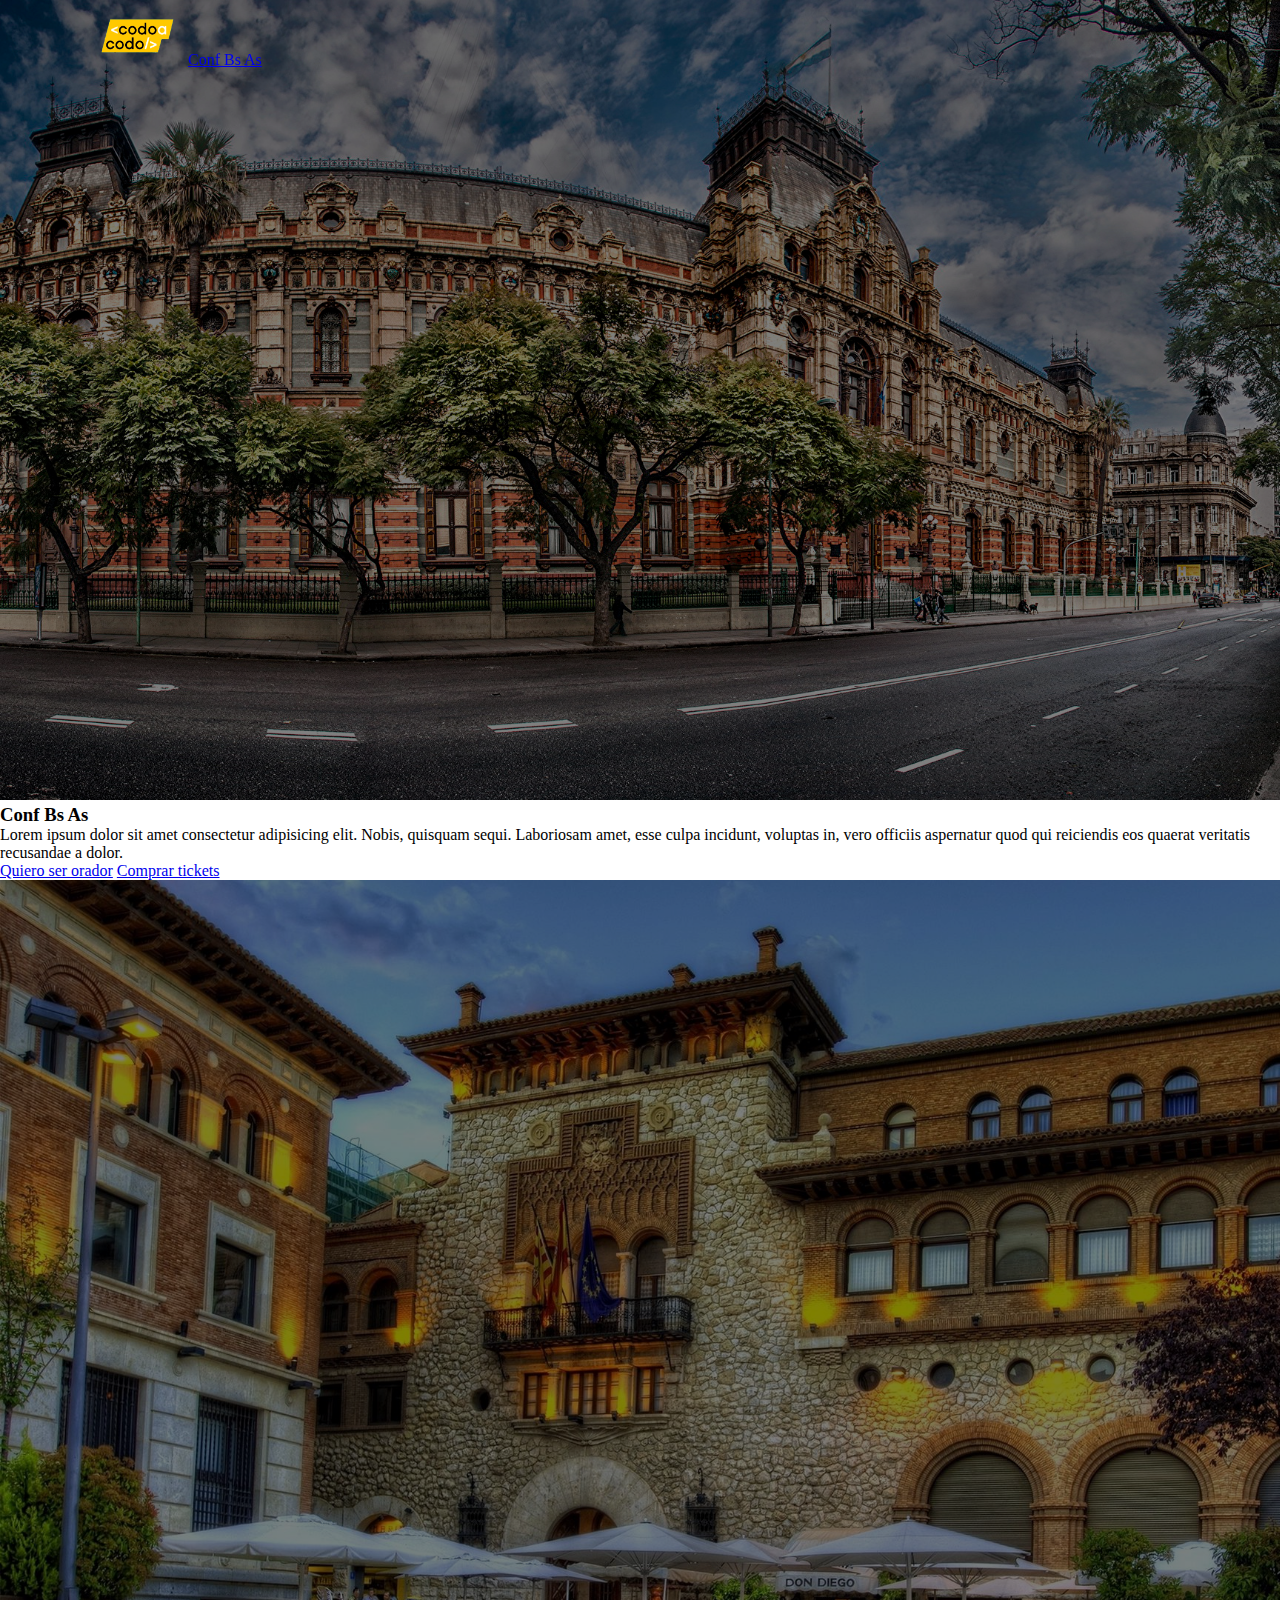
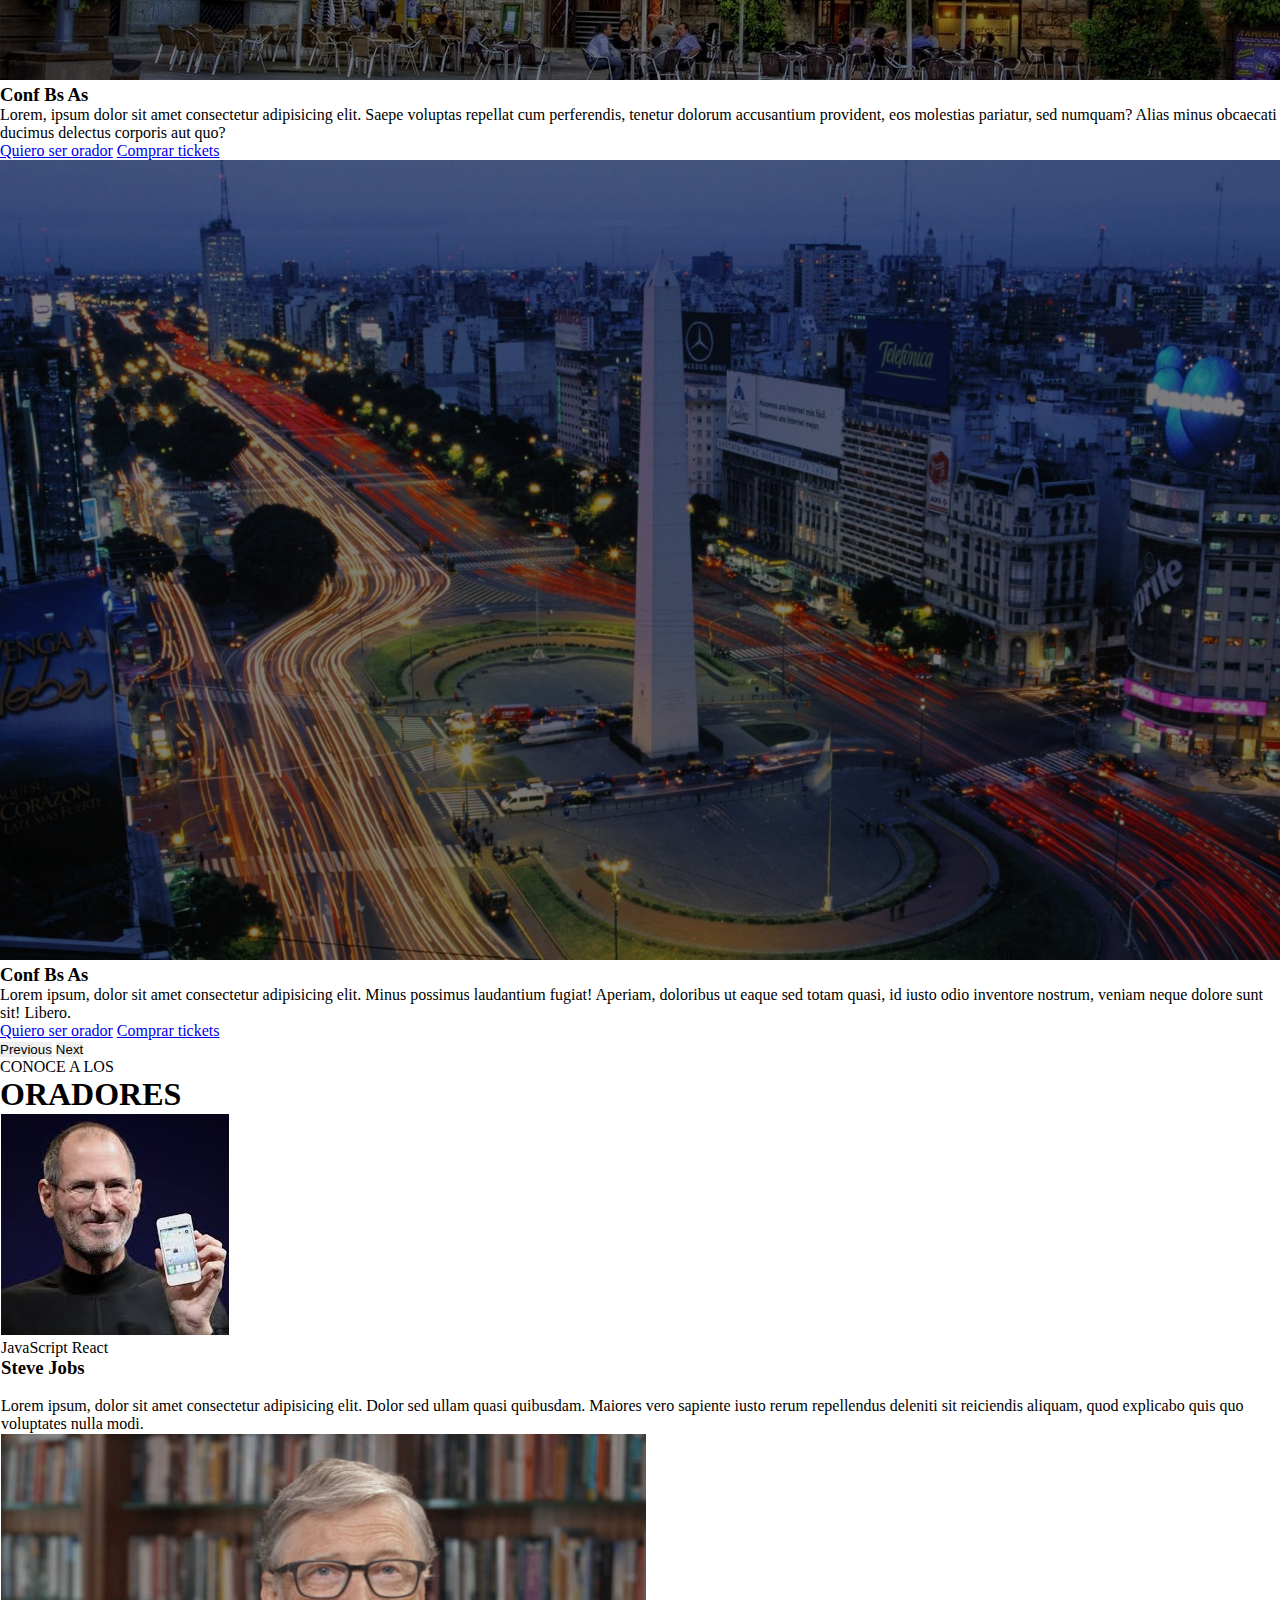
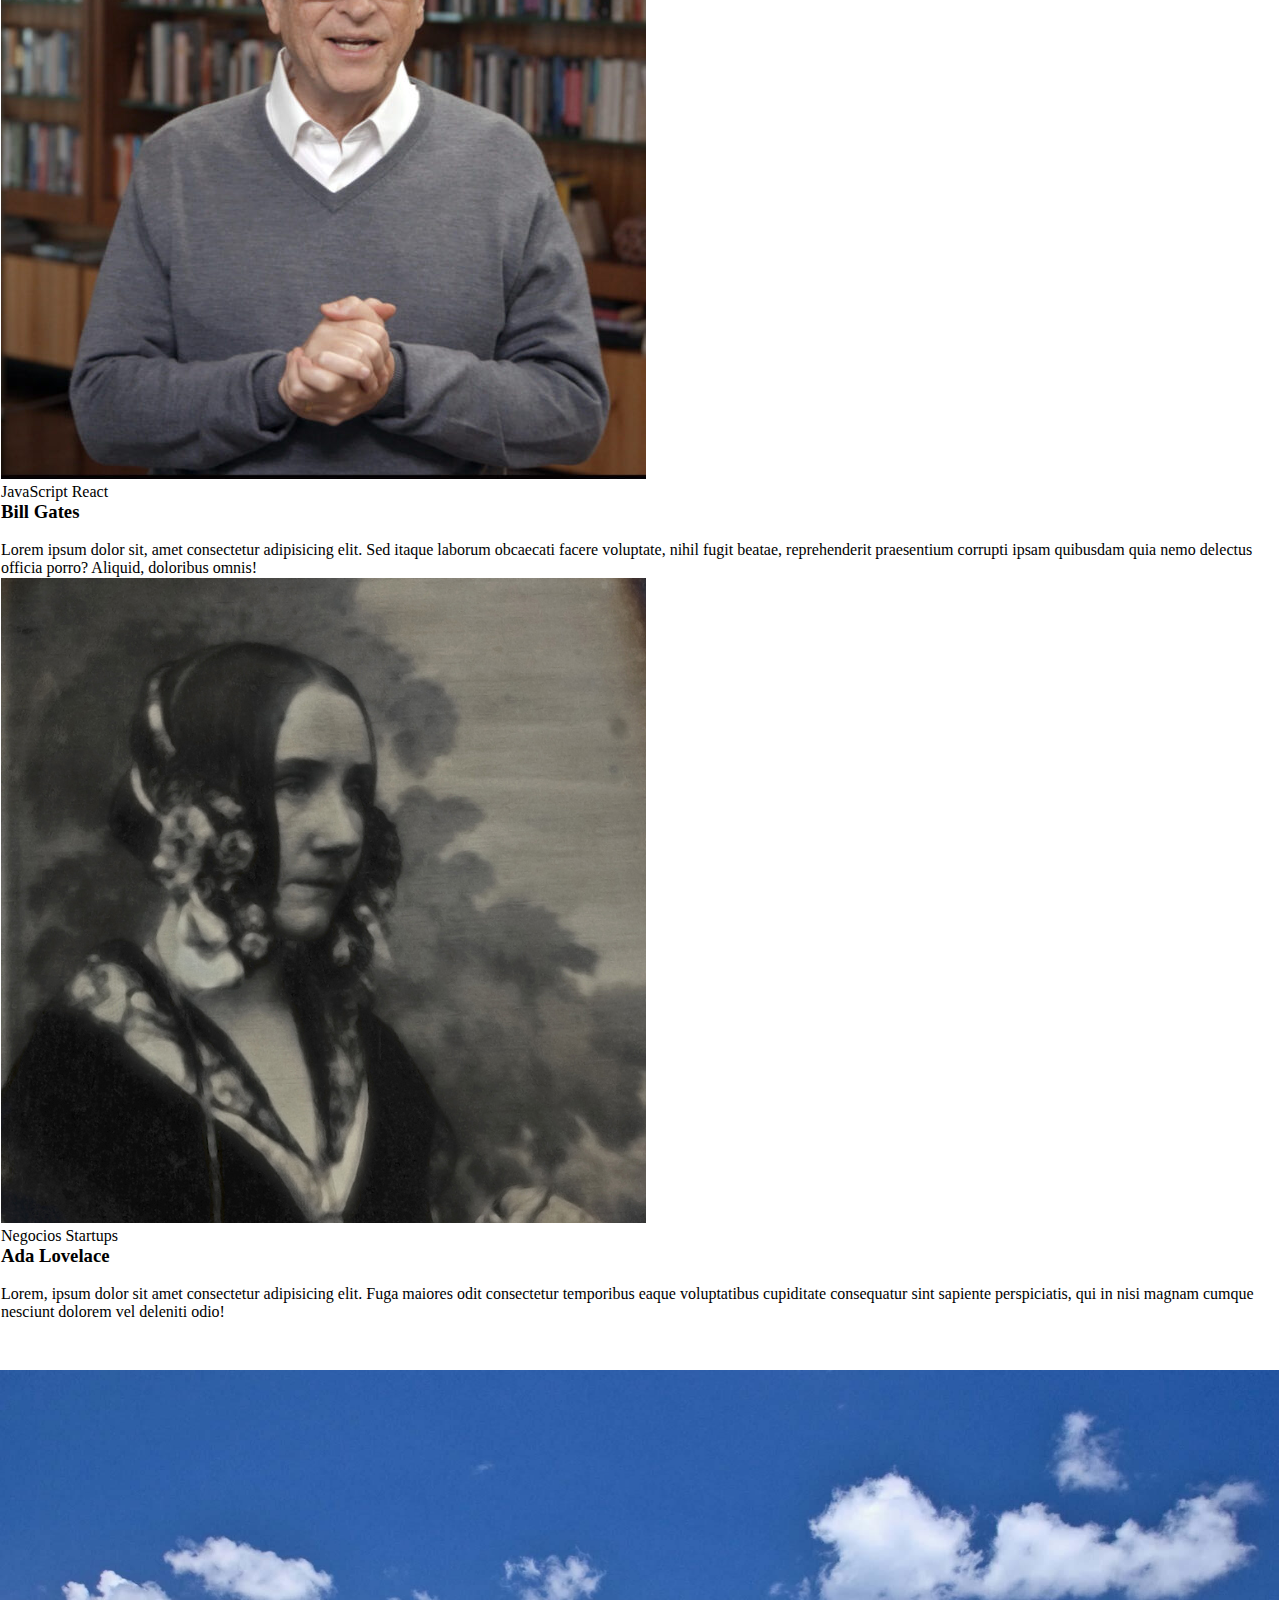
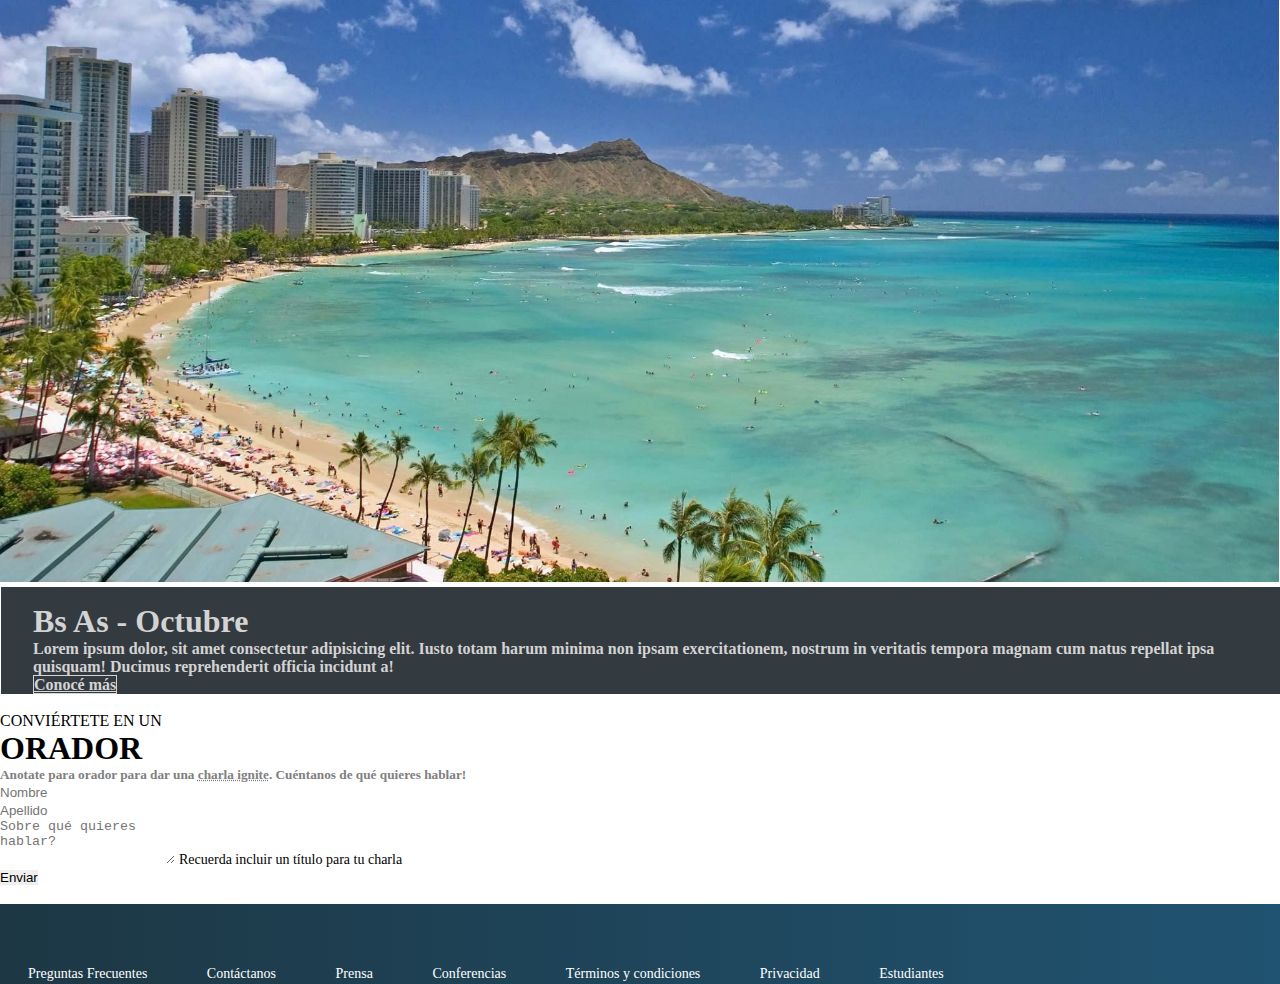
==== commit 0d9bed04: "tickets.html; delete target=' _parent' on footbar links" ====
--- a/index.html
+++ b/index.html
@@ -31,7 +31,7 @@
                                     </p>
                                     <p>
                                         <a class="btn btn-outline-light mb-3" href="#form-orador">Quiero ser orador</a>
-                                        <a class="btn btn-success ms-2 mb-3" href="#form-tickets">Comprar tickets</a>
+                                        <a class="btn btn-success ms-2 mb-3" href="./components/tickets.html">Comprar tickets</a>
                                     </p>
                                 </div>
                             </div>    
@@ -52,7 +52,7 @@
                                     </p>
                                     <p>
                                         <a class="btn btn-outline-light mb-3" href="#form-orador">Quiero ser orador</a>
-                                        <a class="btn btn-success ms-2 mb-3" href="#form-tickets">Comprar tickets</a>
+                                        <a class="btn btn-success ms-2 mb-3" href="./components/tickets.html">Comprar tickets</a>
                                     </p>
                                 </div>
                             </div>    
@@ -73,7 +73,7 @@
                                     </p>
                                     <p>
                                         <a class="btn btn-outline-light mb-3" href="#form-orador">Quiero ser orador</a>
-                                        <a class="btn btn-success ms-2 mb-3" href="#form-tickets">Comprar tickets</a>
+                                        <a class="btn btn-success ms-2 mb-3" href="./components/tickets.html">Comprar tickets</a>
                                     </p>
                                 </div>
                             </div>    
@@ -155,7 +155,7 @@
     </div>
     
     <!-- Division de pantala Bs As Octubre -->
-    <div class="container-fluid" id="honolulu">
+    <div class="container-fluid" id="lugar-fecha">
         <div class="row">
             <div class="col-sm-6" id="imagen_honolulu">
                 <img src="img/honolulu.jpg" width="100%" alt="">
@@ -188,7 +188,7 @@
 
         
         
-        <form action="#" method="post" class="contenedor-form mb-3">
+        <form action="#" method="post" class="contenedor-form mb-3" id="form-orador">
             <div class="row ">
                 <div class="col input-group-sm">
                 <input type="text" class="form-control" placeholder="Nombre" aria-label="First name" required>
@@ -206,7 +206,7 @@
             <div class="d-grid gap-2">
                 <button class="btn btn-success estilo-boton border" type="submit">Enviar</button>
             </div>
-            </form>
+        </form>
     </div>
     <br>
 
--- a/css/style.css
+++ b/css/style.css
@@ -4,13 +4,16 @@
     padding: 0px;
 }
 
+/* body {
+    bottom: 5rem;
+} */
+
 /* Navbar */
 #navbarIframe {
     width: 100%;
     height: 80px;
-    display: block;
-    /* position:absolute; */
-    z-index: 10;
+    position:fixed;
+    z-index: 1;
 }
 
 /* Carousel */
@@ -25,7 +28,7 @@
     padding-top: 1rem;
 }
 
-#honolulu {
+#lugar-fecha {
     padding-left: 0;
     margin-left: 0;
     margin-top: 3rem;
@@ -66,10 +69,66 @@
     border: none;
 }
 
+
 #footer {
+    bottom: 0;
     width: 100%;
-    bottom: 0;
     margin-bottom: 0px;
-    height:6rem;
-    display: block;
+    height:5rem;
+    display: flex;
 }
+
+
+/* Comprar Tickets */
+#contenido-tickets{
+    width: 60%;
+    margin: auto;
+    position:relative;
+    top:80px;
+    margin-bottom: 100px;
+
+}
+
+
+.card{
+    margin: 1px;
+    border-radius: 0%;
+}
+
+.cantidad-descuento {
+    font-size: 16px;
+    font-weight: bold;
+}
+
+#estudiante-card {
+    border-color:rgb(21, 163, 199);
+
+}
+
+#trainee-card {
+    border-color:rgb(102, 233, 238);
+}
+
+#junior-card {
+    border-color:rgb(247, 185, 14);
+}
+
+.titulo-venta-tickets {
+    font-family:'sans-serif';
+}
+
+#total-a-pagar {
+    margin-top: 30px;
+    margin-bottom: 30px;
+}
+
+.botones-tickets button{
+    background-color: #96c93e;
+}
+
+form label{
+    margin-top: 1rem;
+    font-family: 'sans-serif';
+    font-size: 14px;
+    font-weight: 300;
+}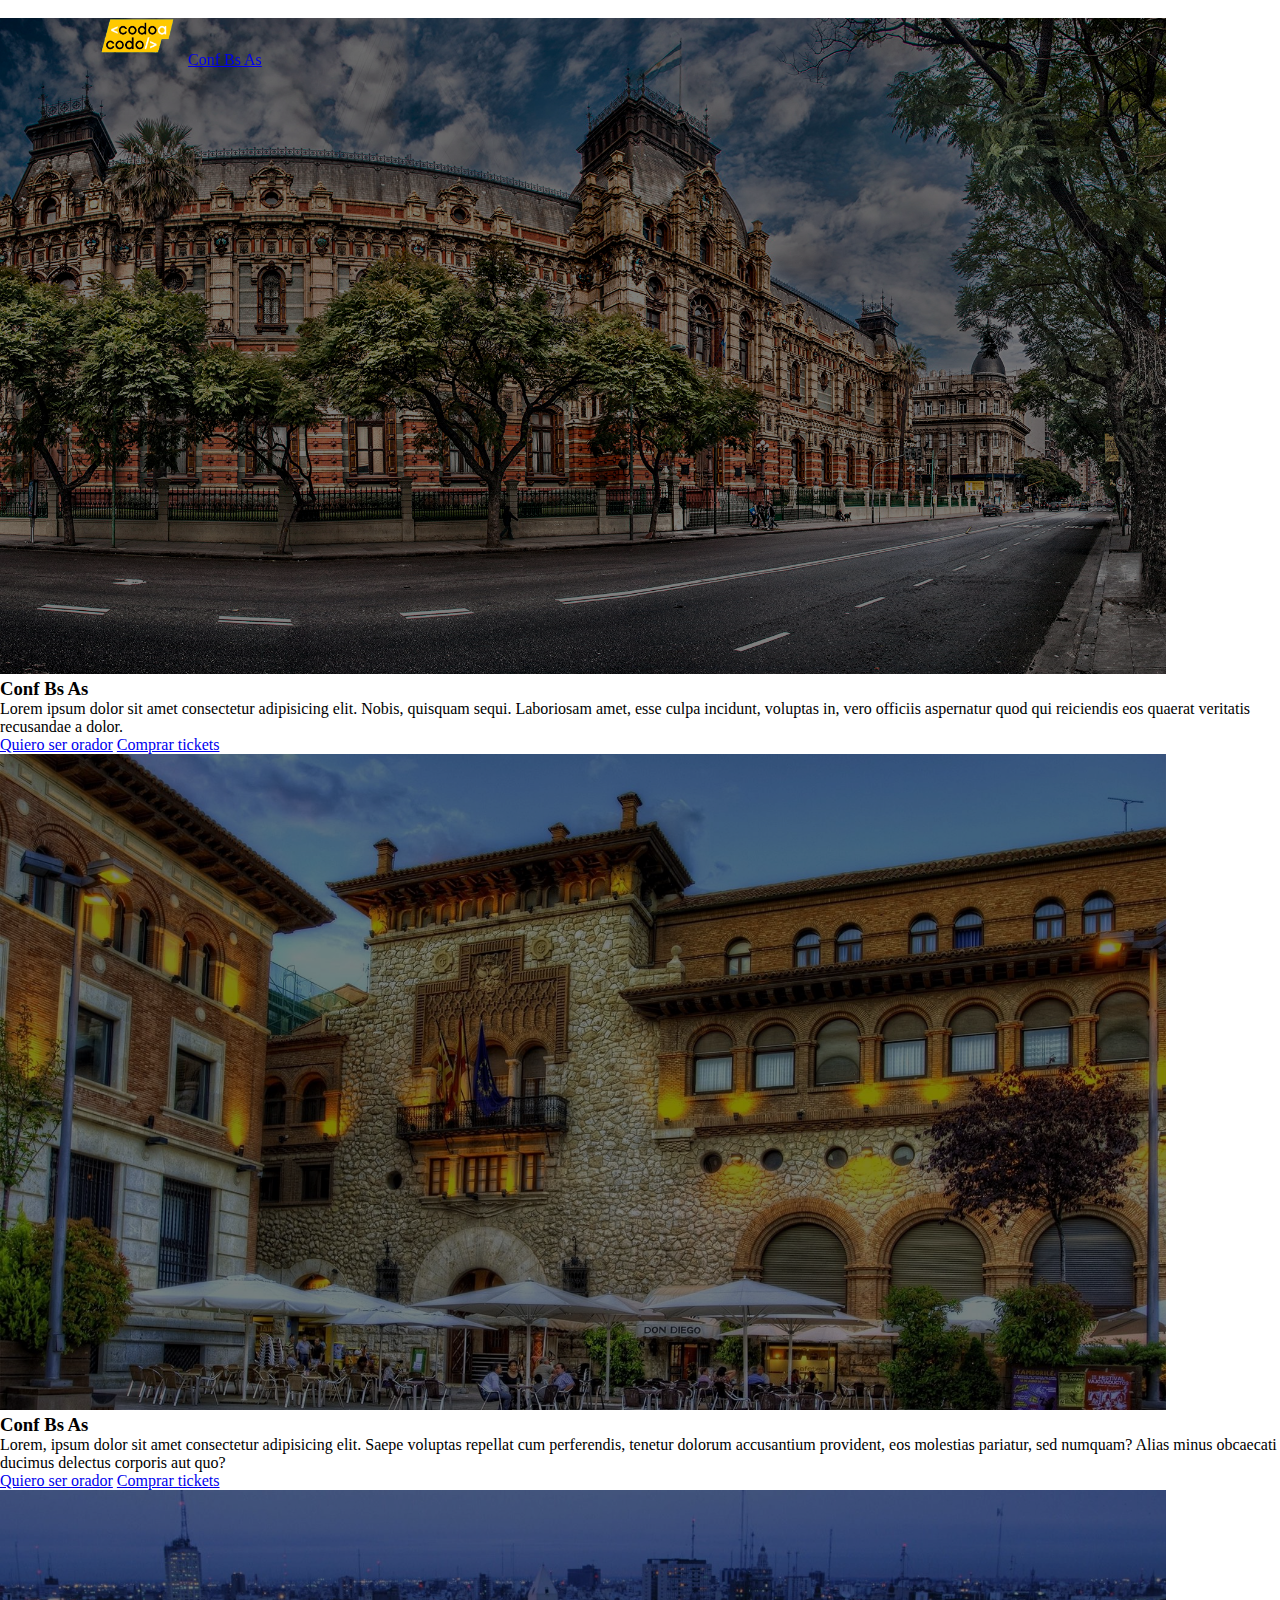
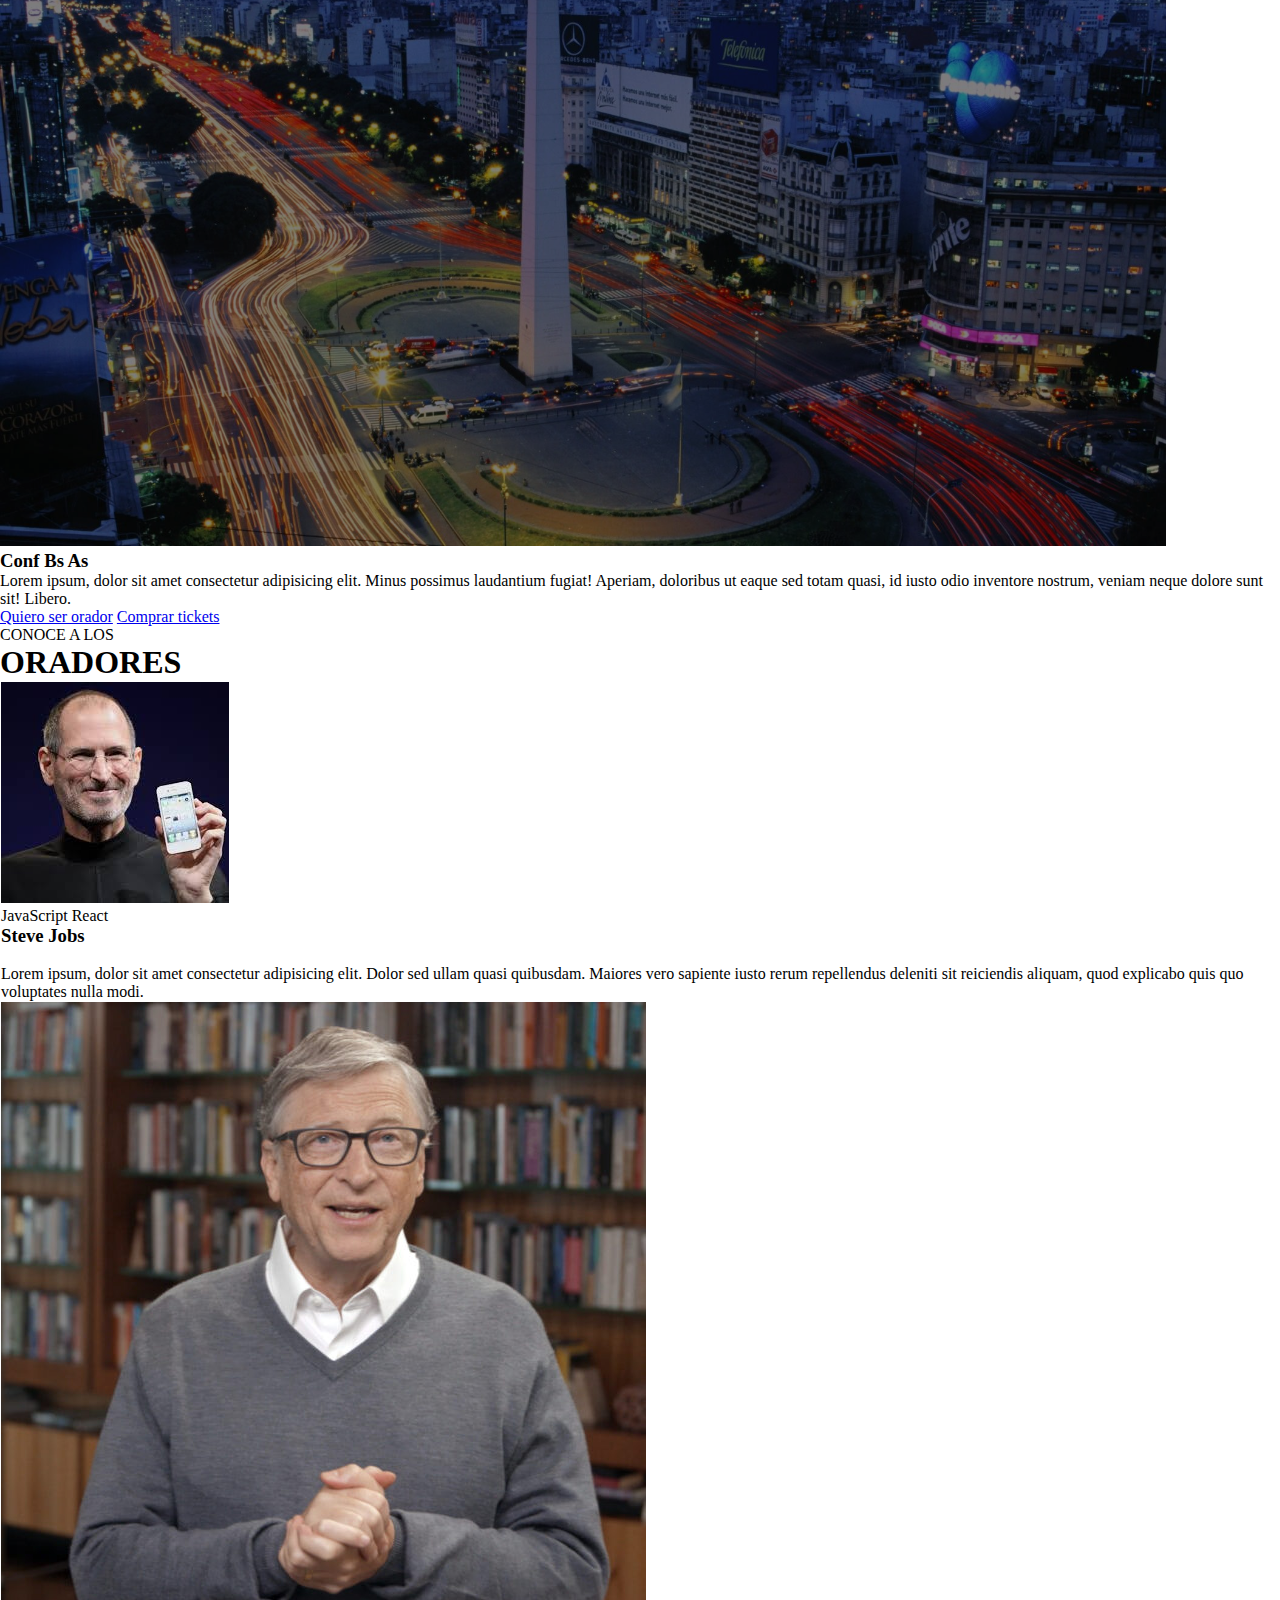
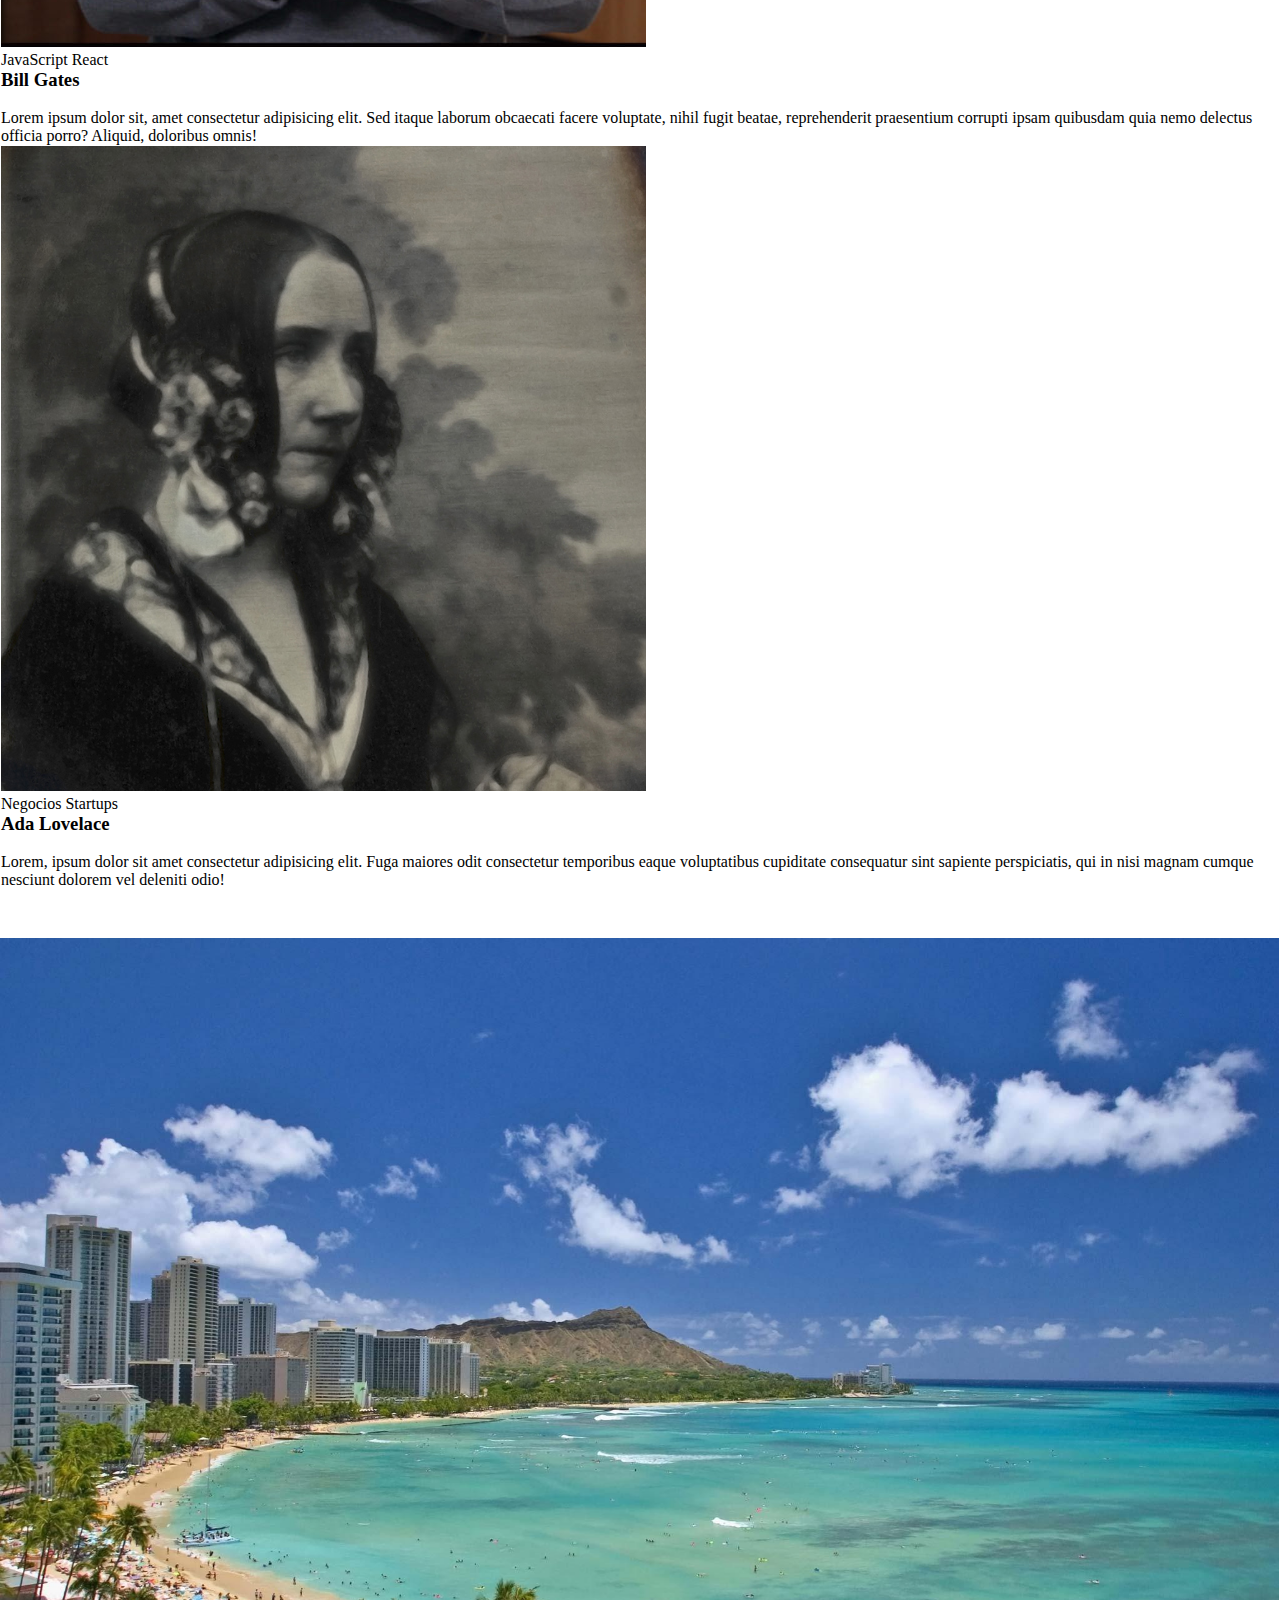
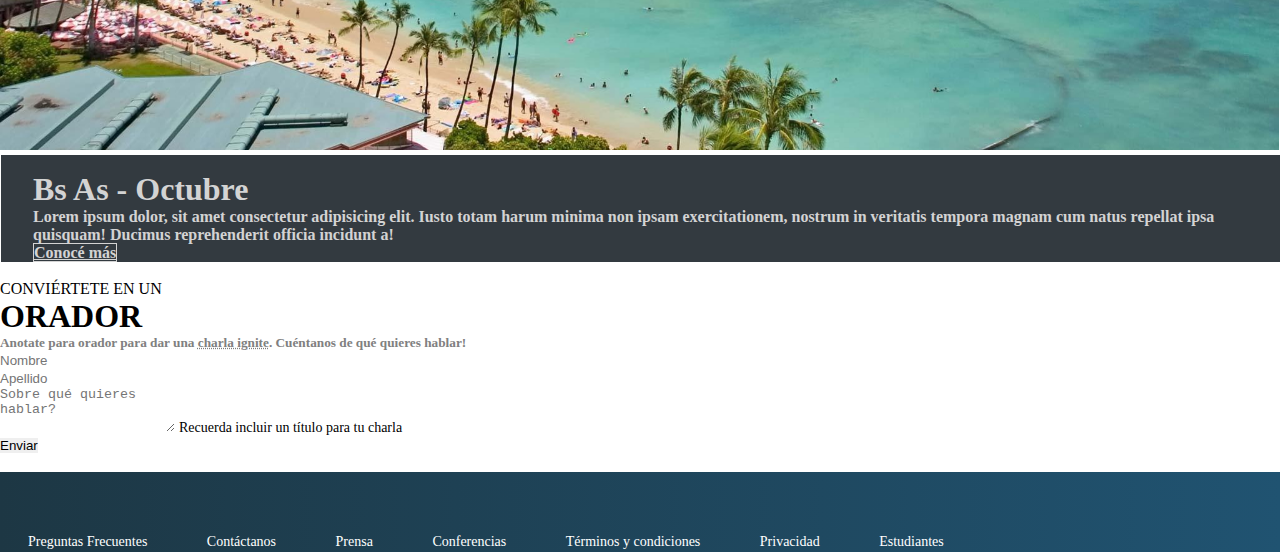
==== commit f75b5afa: "js function; indicators on carousel; tickets form modifications" ====
--- a/index.html
+++ b/index.html
@@ -16,6 +16,15 @@
     <div id="main_content">
         <!-- Carrousel -->
         <div id="carouselExampleControls" class="carousel slide" data-bs-ride="carousel">
+
+            <!-- Indicators -->
+            <div class="carousel-indicators">
+                <button type="button" data-bs-target="#carouselExampleControls" data-bs-slide-to="0" class="active"></button>
+                <button type="button" data-bs-target="#carouselExampleControls" data-bs-slide-to="1"></button>
+                <button type="button" data-bs-target="#carouselExampleControls" data-bs-slide-to="2"></button>
+            </div>
+            
+            <!-- Slides -->
             <div class="carousel-inner">
                 <div class="carousel-item active">
                     <img src="img/ba1.jpg" class="d-block w-100">
@@ -82,20 +91,8 @@
                 </div>
             </div>
         </div>
-        <!-- Botones para cambiar imagenes del carousel -->
-        <div class="btnCarousel">   
-            <button class="carousel-control-prev" type="button" data-bs-target="#carouselExampleControls" data-bs-slide="prev">
-                <span class="carousel-control-prev-icon" aria-hidden="true"></span>
-                <span class="visually-hidden">Previous</span>
-            </button>
-            <button class="carousel-control-next" type="button" data-bs-target="#carouselExampleControls" data-bs-slide="next">
-                <span class="carousel-control-next-icon" aria-hidden="true"></span>
-                <span class="visually-hidden">Next</span>
-            </button>
-        </div>
-        
-    </div>
-    
+    </div>
+
     <!-- Oradores -->
     <div class="oradores">
         <div class="text-center" id="titulo_oradores">
@@ -186,8 +183,6 @@
             </div>
         </div>
 
-        
-        
         <form action="#" method="post" class="contenedor-form mb-3" id="form-orador">
             <div class="row ">
                 <div class="col input-group-sm">
--- a/css/style.css
+++ b/css/style.css
@@ -1,14 +1,11 @@
+/* General styles for pages - (navbar and footbar on separeta files) */
 * {
     border: 0px;
     margin: 0px;
     padding: 0px;
 }
 
-/* body {
-    bottom: 5rem;
-} */
-
-/* Navbar */
+/*                           Navbar on index*/
 #navbarIframe {
     width: 100%;
     height: 80px;
@@ -17,16 +14,19 @@
 }
 
 /* Carousel */
+
+.carousel .carousel-item {
+    transition-duration: 1s;
+}
+
+
 .carousel-item img {
     filter: brightness(50%);
-    max-height: 50rem;
+    max-height: 41rem;
 }
 
-/* Oradores */
-#titulo_oradores p h5{
-    color:gray;
-    padding-top: 1rem;
-}
+
+/*                               Lugar y fecha */
 
 #lugar-fecha {
     padding-left: 0;
@@ -55,11 +55,17 @@
     border: 1px solid lightgray;
 }
 
-/* Formulario */
+/*                              Oradores */
+
+#titulo_oradores p h5{
+    color:gray;
+    padding-top: 1rem;
+}
+
 #charla_ignite {
     text-decoration: underline dotted;
 }
-
+/* Formulario */
 form {
     margin: auto;
 }
@@ -70,6 +76,7 @@
 }
 
 
+/*                              Footer */
 #footer {
     bottom: 0;
     width: 100%;
@@ -79,7 +86,7 @@
 }
 
 
-/* Comprar Tickets */
+/*                              Tickets */
 #contenido-tickets{
     width: 60%;
     margin: auto;
@@ -88,8 +95,7 @@
     margin-bottom: 100px;
 
 }
-
-
+/* Categorias descuentos cards */
 .card{
     margin: 1px;
     border-radius: 0%;
@@ -104,11 +110,9 @@
     border-color:rgb(21, 163, 199);
 
 }
-
 #trainee-card {
     border-color:rgb(102, 233, 238);
 }
-
 #junior-card {
     border-color:rgb(247, 185, 14);
 }
@@ -120,8 +124,12 @@
 #total-a-pagar {
     margin-top: 30px;
     margin-bottom: 30px;
+    /* display: none; */
+    visibility:hidden;
+
 }
 
+/* Formulario */
 .botones-tickets button{
     background-color: #96c93e;
 }
